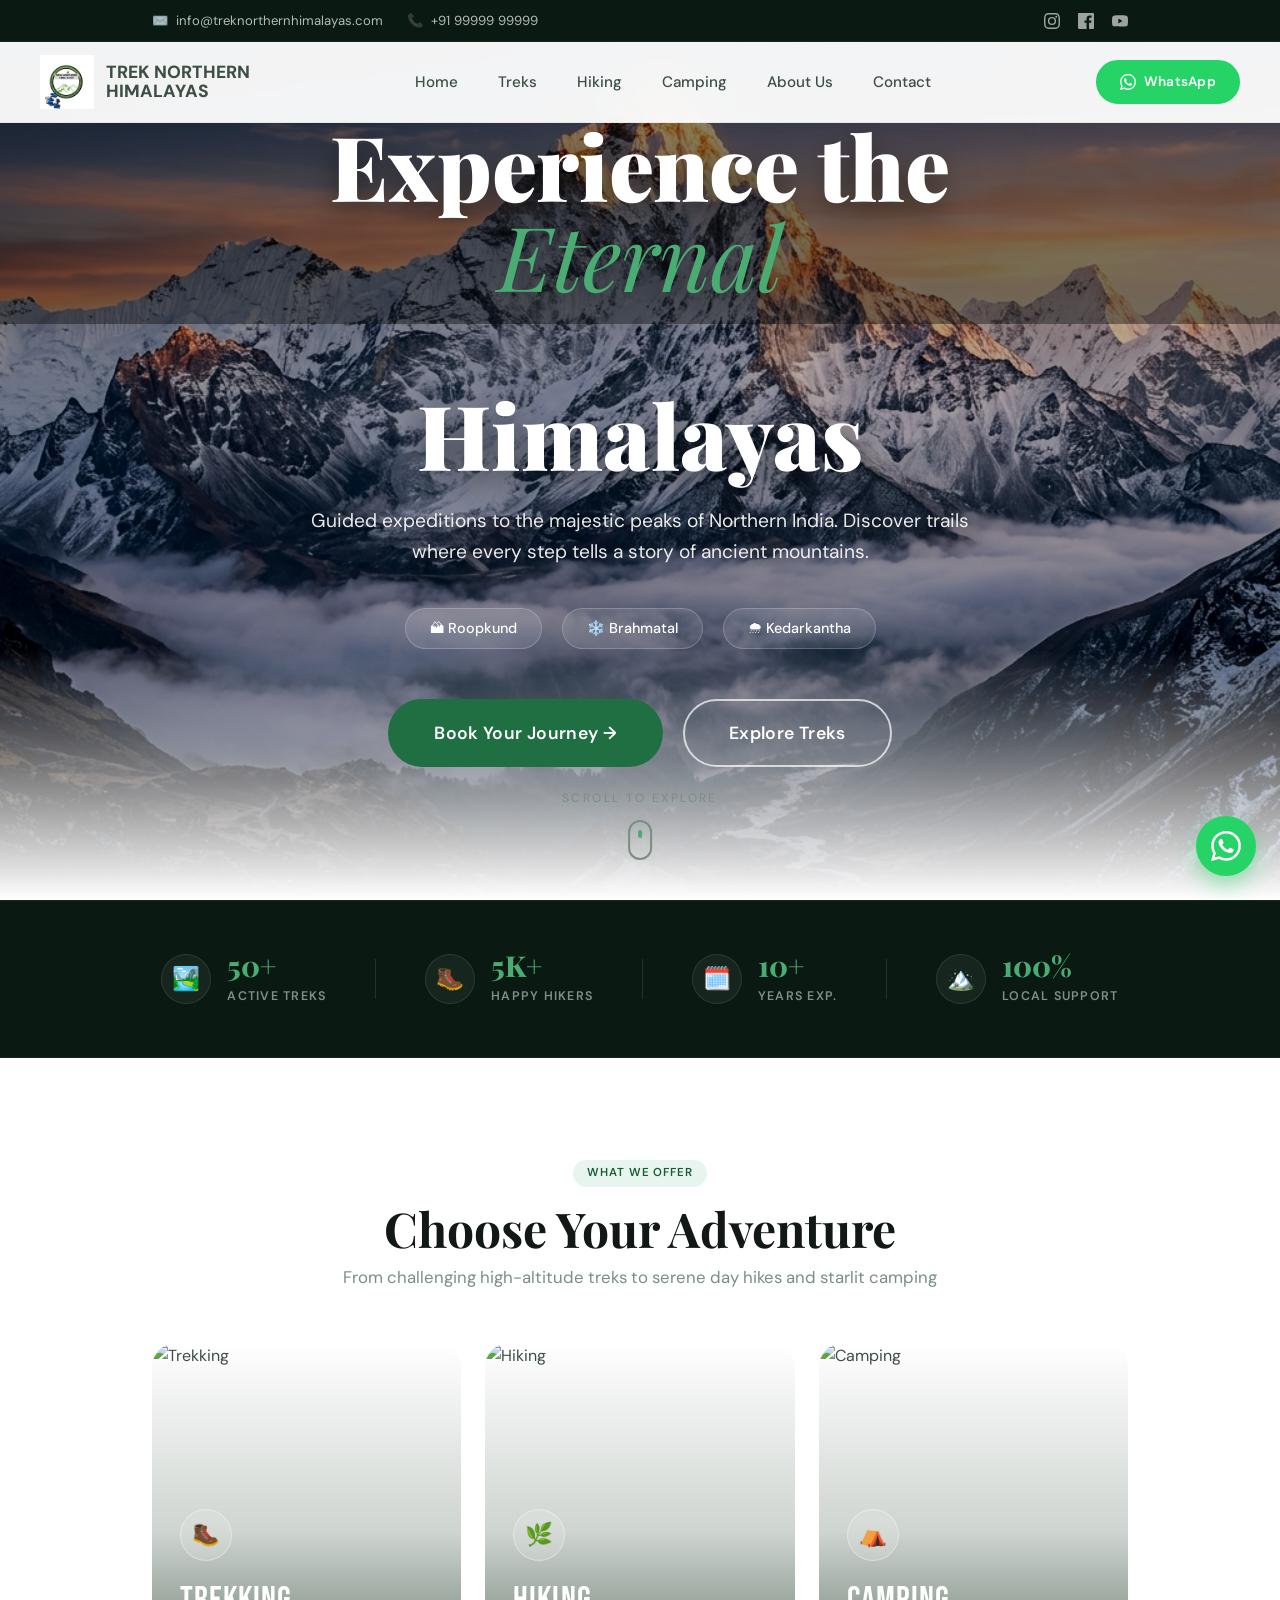
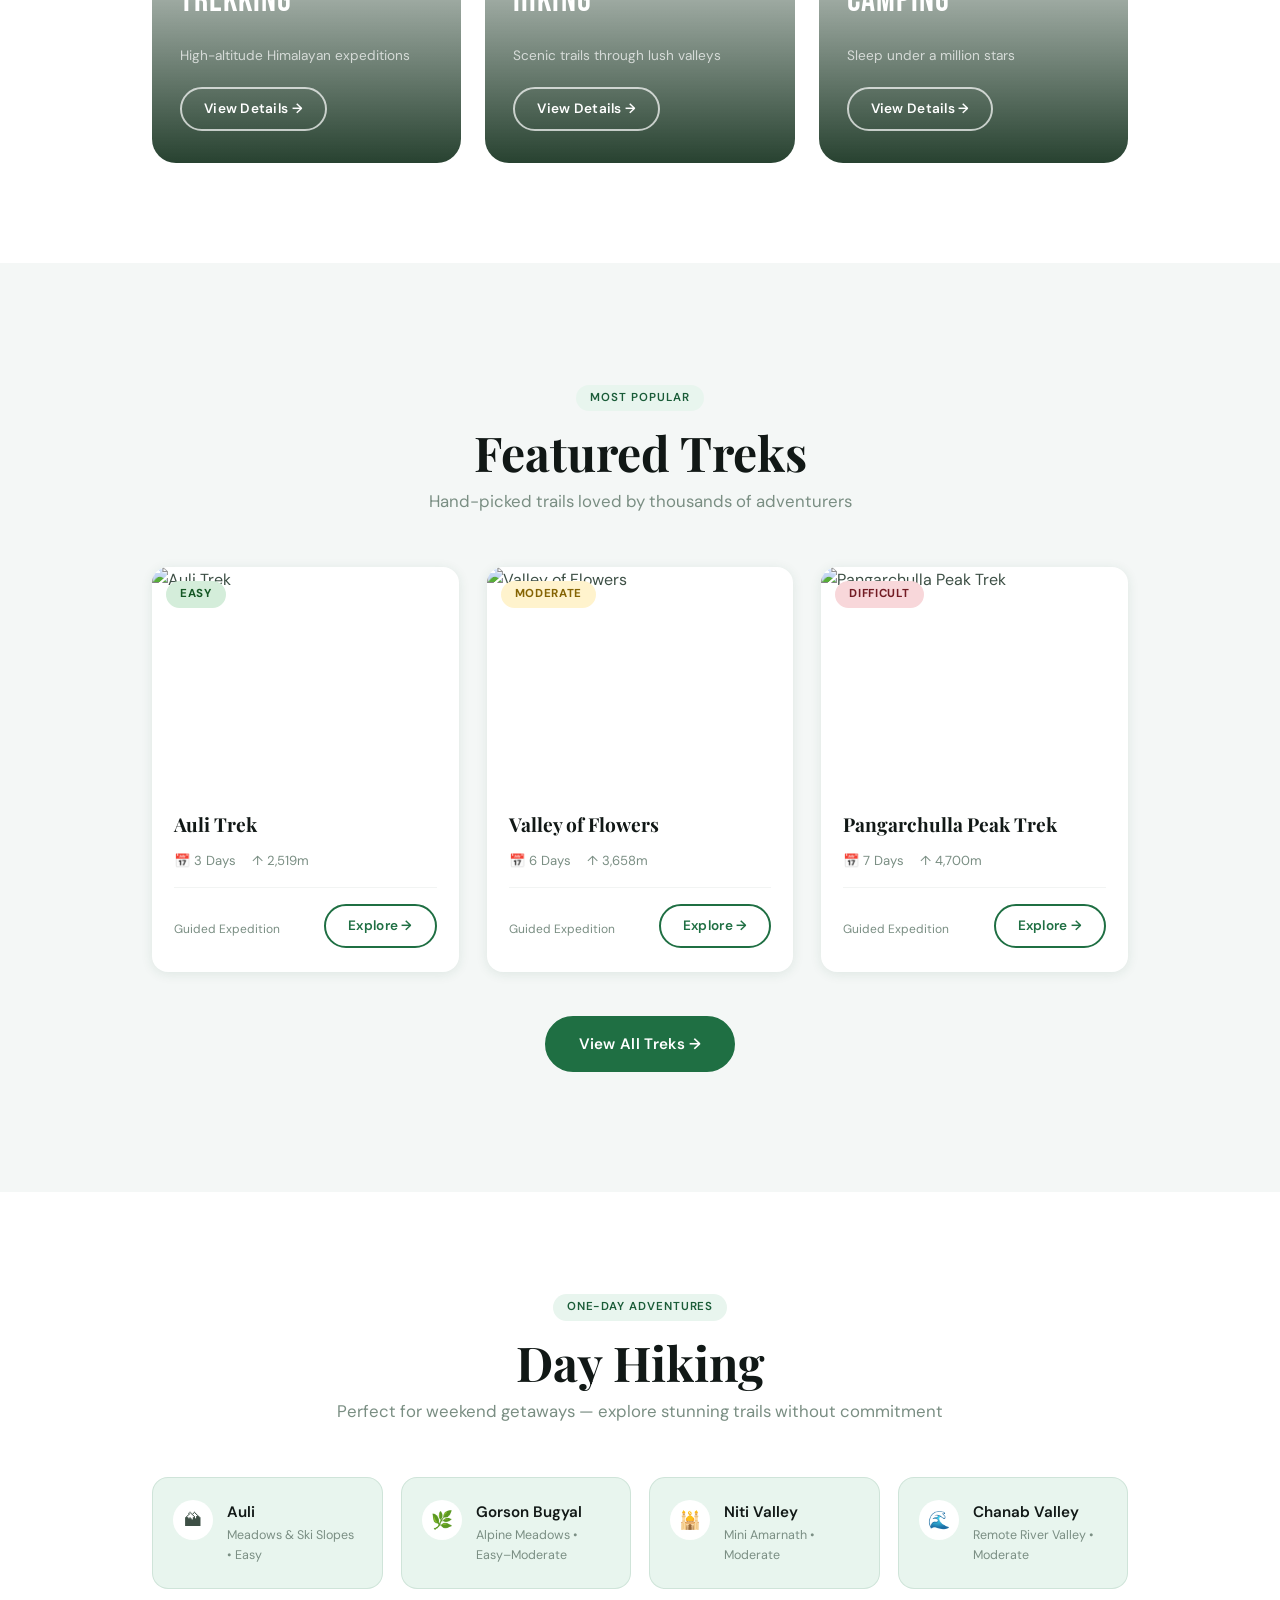
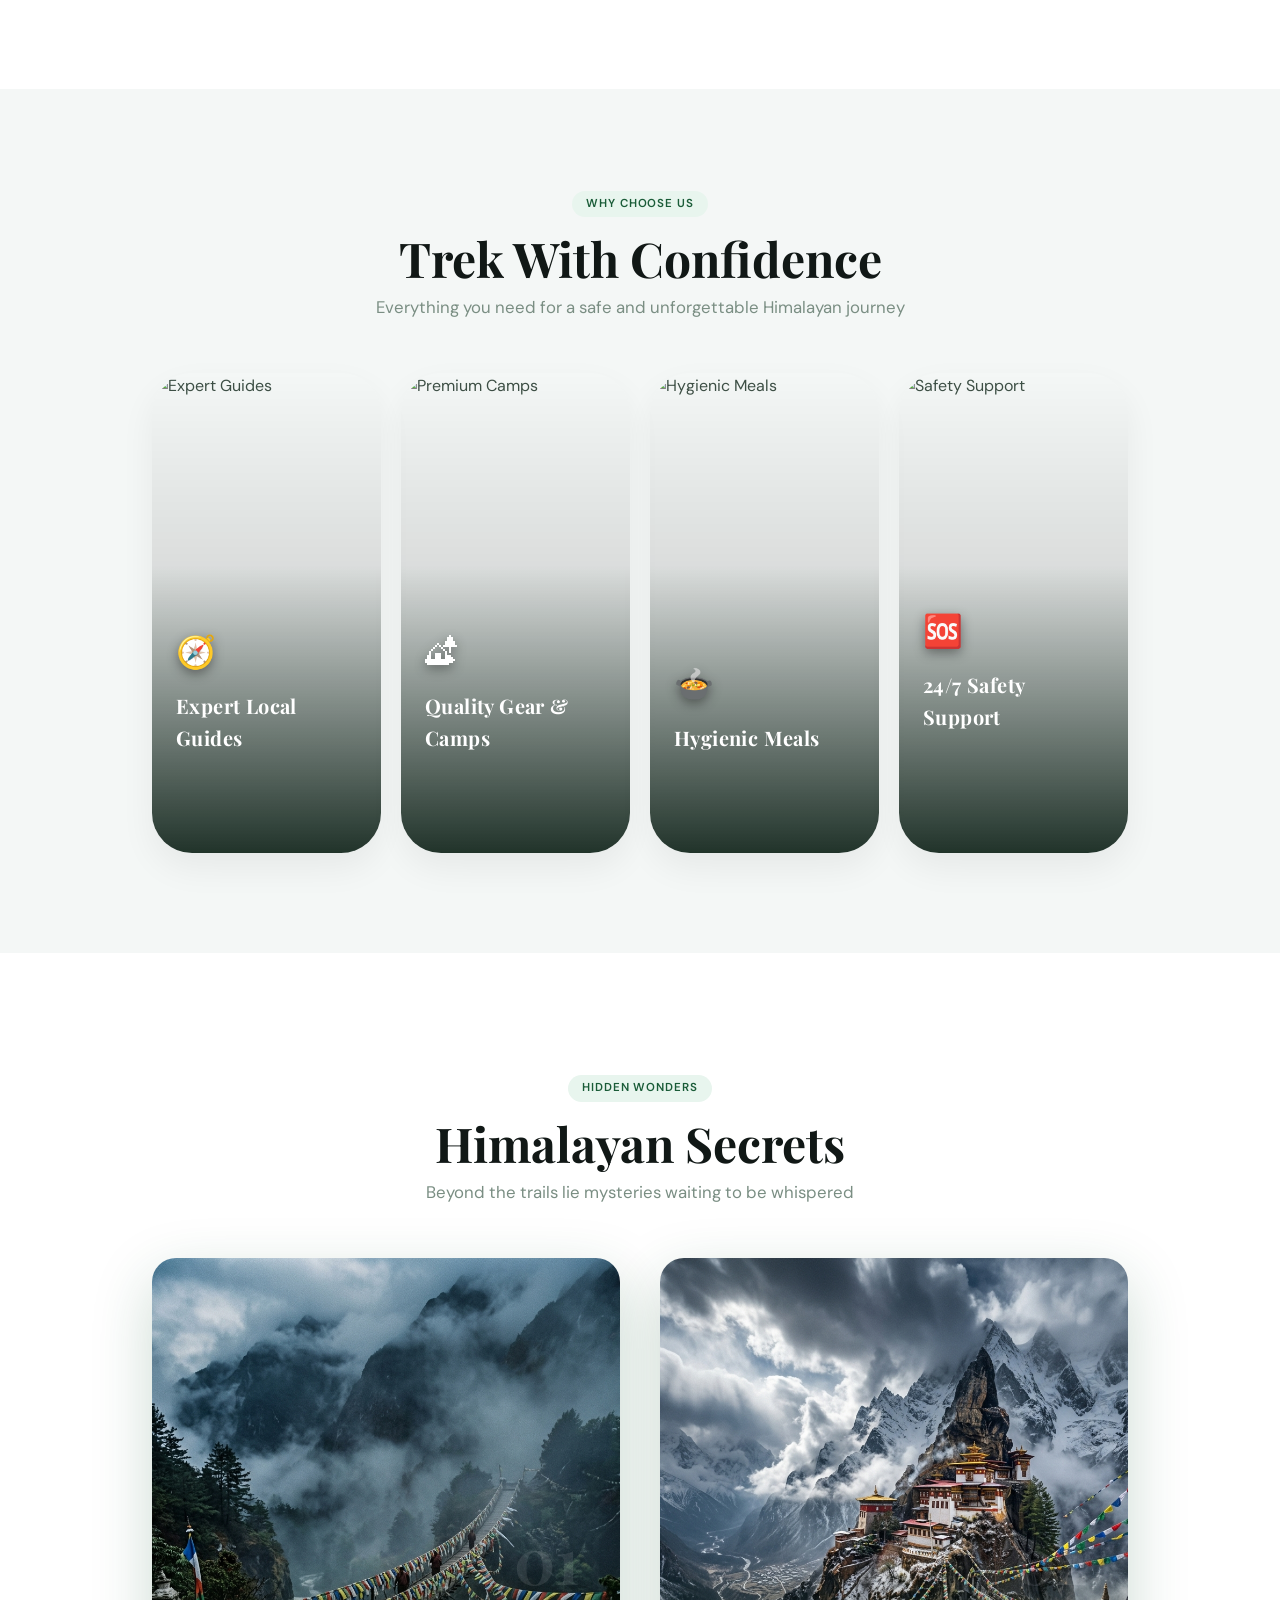
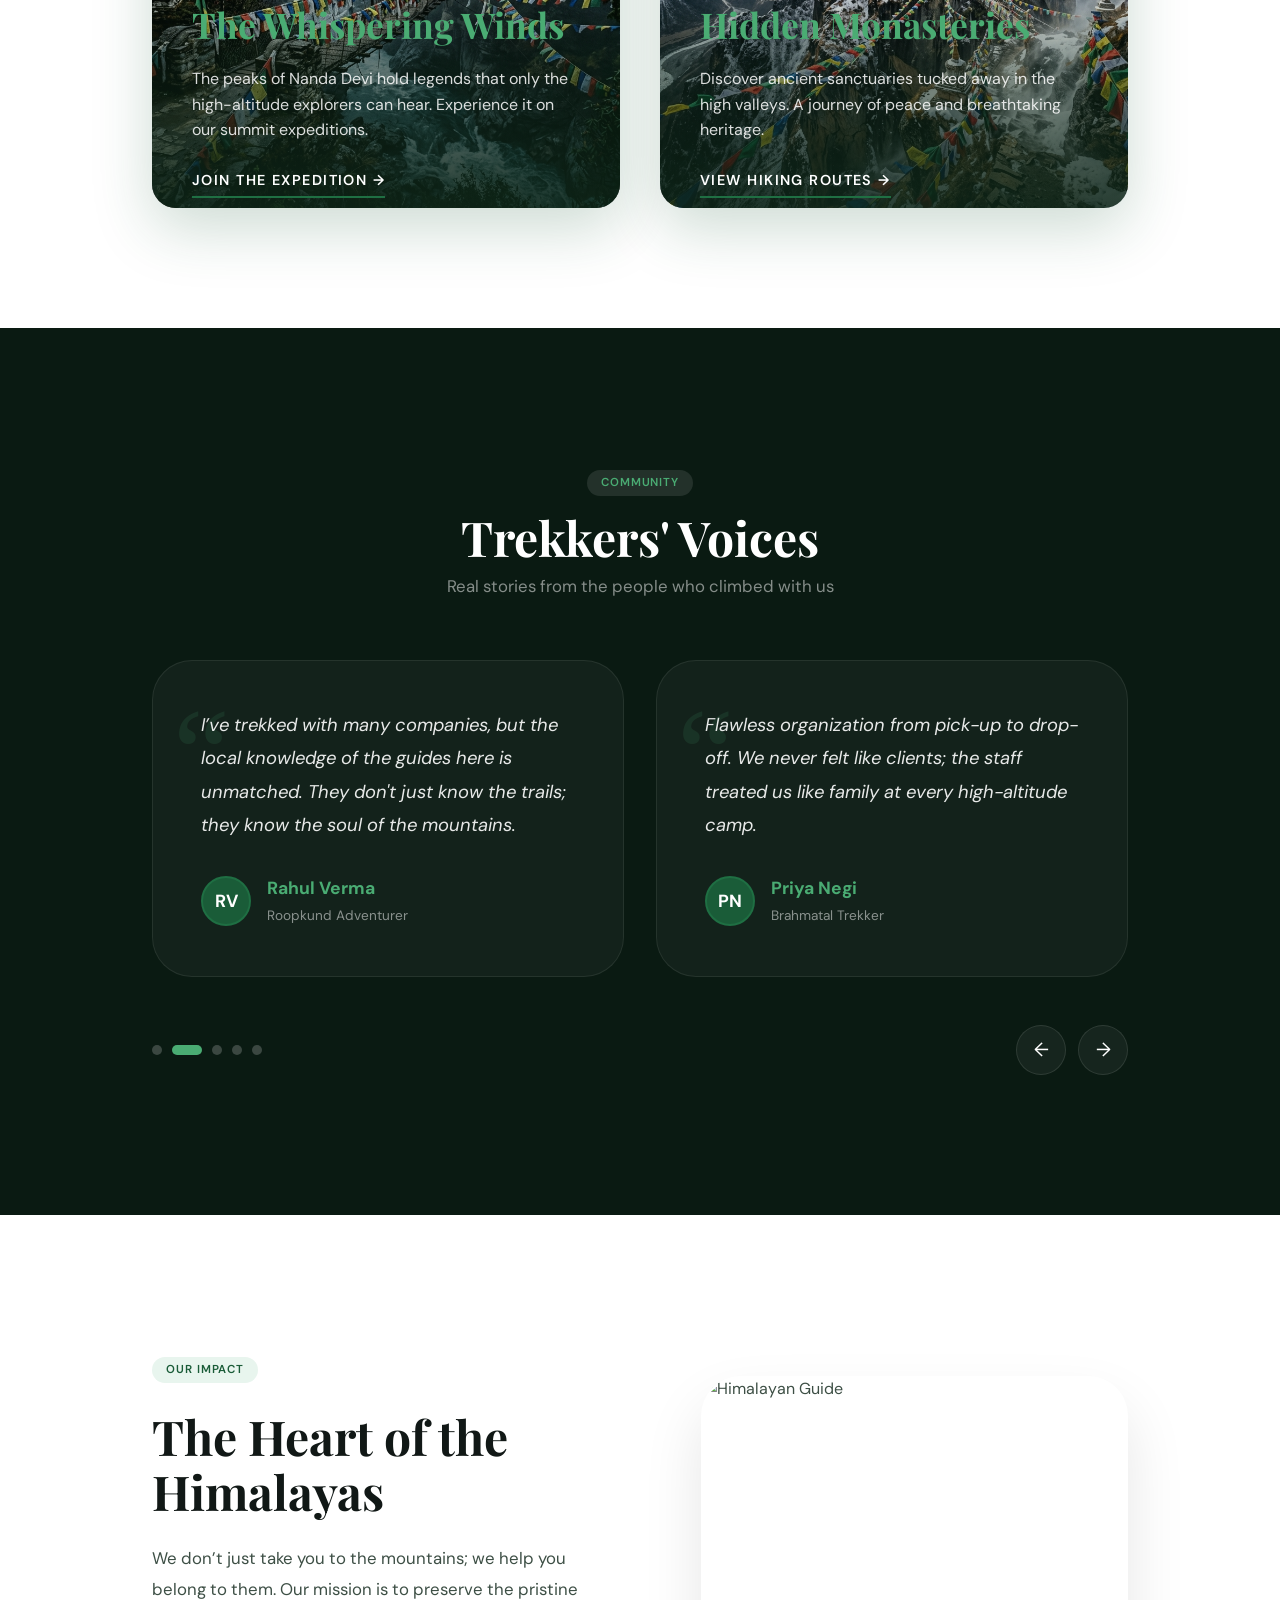
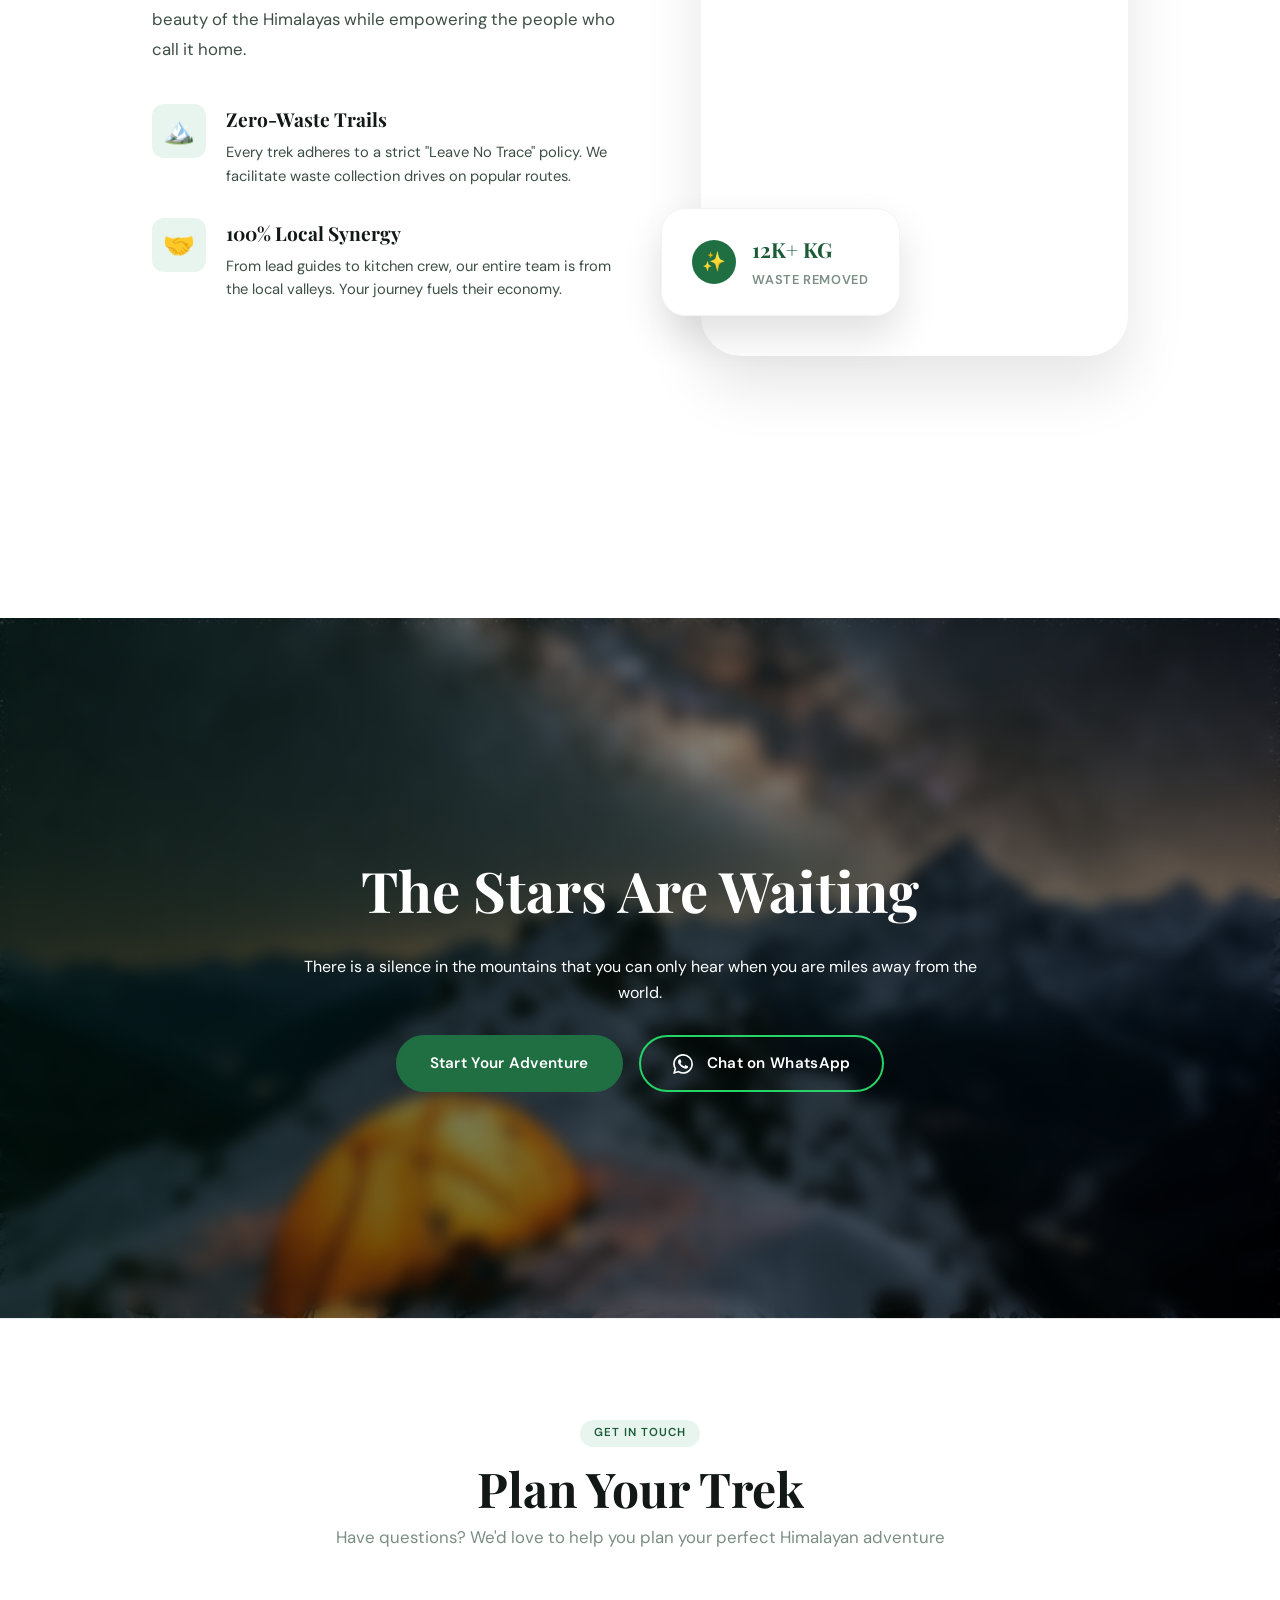
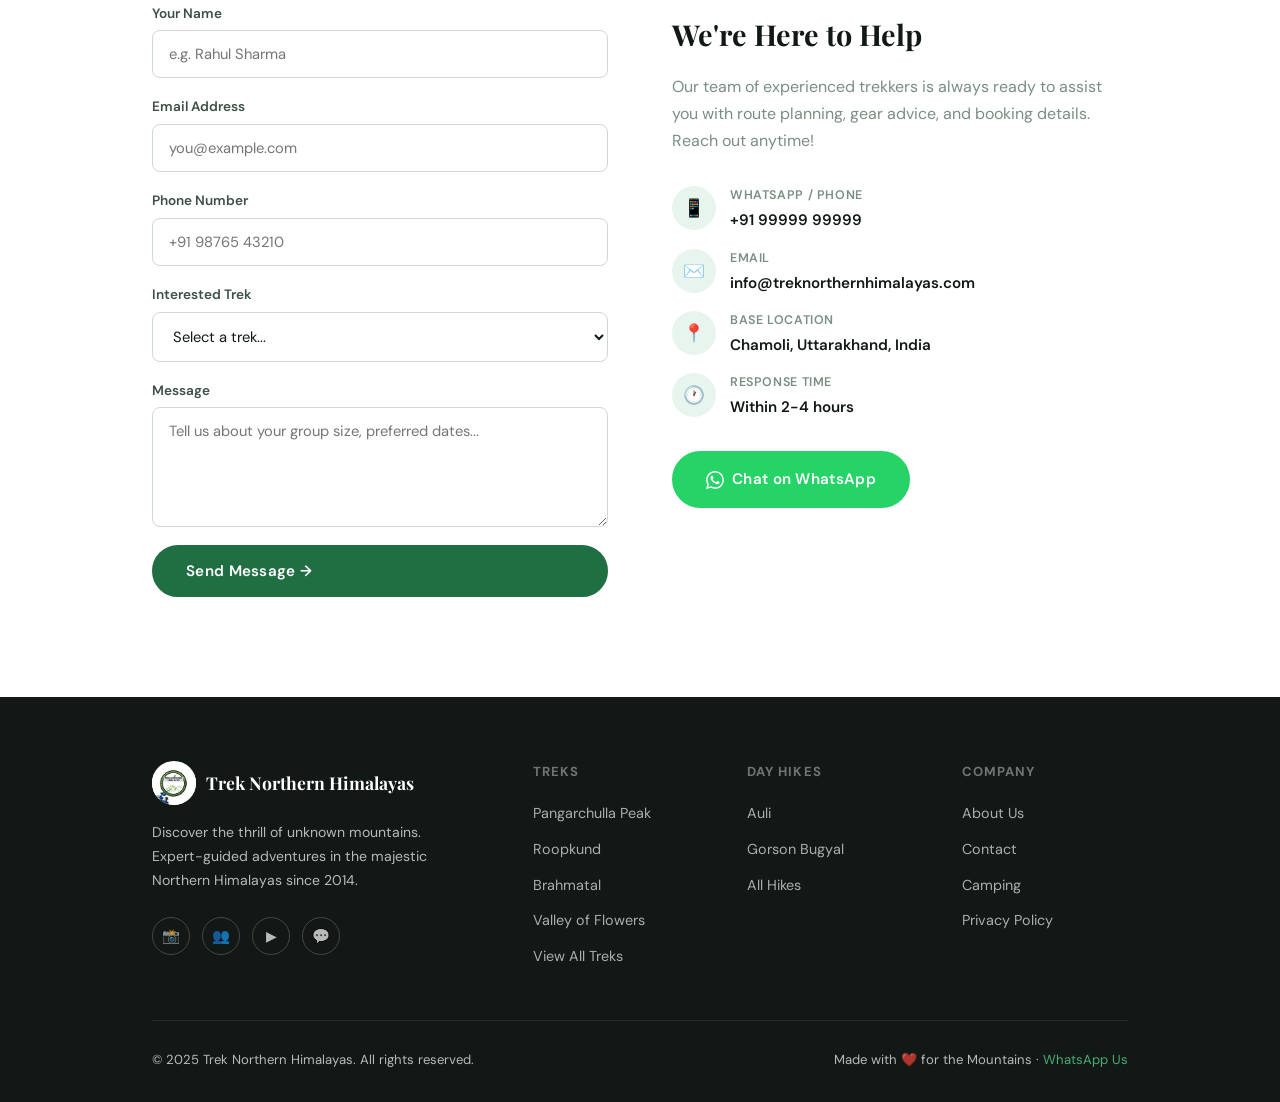
==== index.html @ 01eeaf4c "Initial commit" ====
<!DOCTYPE html>
<html lang="en">

<head>
  <meta charset="UTF-8" />
  <meta name="viewport" content="width=device-width, initial-scale=1.0" />
  <title>Trek Northern Himalayas – Discover the Thrill of Unknown Mountains</title>
  <meta name="description"
    content="Expert-guided trekking, hiking and camping in the Northern Himalayas. Roopkund, Brahmatal, Kedarkantha and more." />
  <link rel="stylesheet" href="style.css" />
</head>

<body>

  <div>
    <header class="main-header" id="navbar">
      <div class="top-bar">
        <div class="container top-bar-inner">
          <div class="top-contact">
            <a href="mailto:info@treknorthernhimalayas.com"><span>✉️</span> info@treknorthernhimalayas.com</a>
            <a href="tel:+919999999999"><span>📞</span> +91 99999 99999</a>
          </div>
          <div class="top-social">
            <a href="#" aria-label="Instagram">
              <svg width="16" height="16" viewBox="0 0 24 24" fill="currentColor">
                <path
                  d="M12 2.163c3.204 0 3.584.012 4.85.07 3.252.148 4.771 1.691 4.919 4.919.058 1.265.069 1.645.069 4.849 0 3.205-.012 3.584-.069 4.849-.149 3.225-1.664 4.771-4.919 4.919-1.266.058-1.644.07-4.85.07-3.204 0-3.584-.012-4.849-.07-3.26-.149-4.771-1.699-4.919-4.92-.058-1.265-.07-1.644-.07-4.849 0-3.204.013-3.583.07-4.849.149-3.227 1.664-4.771 4.919-4.919 1.266-.057 1.645-.069 4.849-.069zM12 0C8.741 0 8.333.014 7.053.072 2.695.272.273 2.69.073 7.052.014 8.333 0 8.741 0 12c0 3.259.014 3.668.072 4.948.2 4.358 2.618 6.78 6.98 6.98 1.281.058 1.689.072 4.948.072 3.259 0 3.668-.014 4.948-.072 4.354-.2 6.782-2.618 6.979-6.98.059-1.28.073-1.689.073-4.948 0-3.259-.014-3.667-.072-4.947-.196-4.354-2.617-6.78-6.979-6.98C15.668.014 15.259 0 12 0zm0 5.838a6.162 6.162 0 100 12.324 6.162 6.162 0 000-12.324zM12 16a4 4 0 110-8 4 4 0 010 8zm6.406-11.845a1.44 1.44 0 100 2.881 1.44 1.44 0 000-2.881z" />
              </svg>
            </a>
            <a href="#" aria-label="Facebook">
              <svg width="16" height="16" viewBox="0 0 24 24" fill="currentColor">
                <path
                  d="M22.675 0h-21.35c-.732 0-1.325.593-1.325 1.325v21.351c0 .731.593 1.324 1.325 1.324h11.495v-9.294h-3.128v-3.622h3.128v-2.671c0-3.1 1.893-4.788 4.659-4.788 1.325 0 2.463.099 2.795.143v3.24l-1.918.001c-1.504 0-1.795.715-1.795 1.763v2.313h3.587l-.467 3.622h-3.12v9.293h6.116c.73 0 1.323-.593 1.323-1.325v-21.35c0-.732-.593-1.325-1.325-1.325z" />
              </svg>
            </a>
            <a href="#" aria-label="YouTube">
              <svg width="16" height="16" viewBox="0 0 24 24" fill="currentColor">
                <path
                  d="M23.498 6.186a3.016 3.016 0 00-2.122-2.136C19.505 3.545 12 3.545 12 3.545s-7.505 0-9.377.505a3.017 3.017 0 00-2.122 2.136C0 8.055 0 12 0 12s0 3.945.501 5.814a3.017 3.017 0 002.122 2.136c1.871.505 9.377.505 9.377.505s7.505 0 9.377-.505a3.015 3.015 0 002.122-2.136C24 15.945 24 12 24 12s0-3.945-.502-5.814zM9.545 15.568V8.432L15.818 12l-6.273 3.568z" />
              </svg>
            </a>
          </div>
        </div>

      </div>
      <div class="navbar">
        <div class="nav-inner">
          <a href="index.html" class="nav-logo">
            <img src="assets/logo.png" alt="Logo" onerror="this.style.display='none'" />
            <span>Trek Northern<br>Himalayas</span>
          </a>
          <ul class="nav-links">
            <li><a href="index.html">Home</a></li>
            <li><a href="trekking.html">Treks</a></li>
            <li><a href="hiking.html">Hiking</a></li>
            <li><a href="camping.html">Camping</a></li>
            <li><a href="about.html">About Us</a></li>
            <li><a href="#contact">Contact</a></li>
          </ul>
          <div class="nav-actions">
            <a class="btn btn-wa btn-sm" href="https://wa.me/919999999999" target="_blank">
              <svg width="16" height="16" viewBox="0 0 24 24" fill="currentColor">
                <path
                  d="M17.472 14.382c-.297-.149-1.758-.867-2.03-.967-.273-.099-.471-.148-.67.15-.197.297-.767.966-.94 1.164-.173.199-.347.223-.644.075-.297-.15-1.255-.463-2.39-1.475-.883-.788-1.48-1.761-1.653-2.059-.173-.297-.018-.458.13-.606.134-.133.298-.347.446-.52.149-.174.198-.298.298-.497.099-.198.05-.371-.025-.52-.075-.149-.669-1.612-.916-2.207-.242-.579-.487-.5-.669-.51-.173-.008-.371-.01-.57-.01-.198 0-.52.074-.792.372-.272.297-1.04 1.016-1.04 2.479 0 1.462 1.065 2.875 1.213 3.074.149.198 2.096 3.2 5.077 4.487.709.306 1.262.489 1.694.625.712.227 1.36.195 1.871.118.571-.085 1.758-.719 2.006-1.413.248-.694.248-1.289.173-1.413-.074-.124-.272-.198-.57-.347m-5.421 7.403h-.004a9.87 9.87 0 01-5.031-1.378l-.361-.214-3.741.982.998-3.648-.235-.374a9.86 9.86 0 01-1.51-5.26c.001-5.45 4.436-9.884 9.888-9.884 2.64 0 5.122 1.03 6.988 2.898a9.825 9.825 0 012.893 6.994c-.003 5.45-4.437 9.884-9.885 9.884m8.413-18.297A11.815 11.815 0 0012.05 0C5.495 0 .16 5.335.157 11.892c0 2.096.547 4.142 1.588 5.945L.057 24l6.305-1.654a11.882 11.882 0 005.683 1.448h.005c6.554 0 11.89-5.335 11.893-11.893a11.821 11.821 0 00-3.48-8.413z" />
              </svg>
              <span>WhatsApp</span>
            </a>
            <button class="hamburger" id="hamburger" aria-label="Menu">
              <span></span><span></span><span></span>
            </button>
          </div>
        </div>
      </div>
    </header>

    <div class="mobile-menu" id="mobileMenu">
      <a href="index.html">Home</a>
      <a href="trekking.html">Treks</a>
      <a href="hiking.html">Hiking</a>
      <a href="camping.html">Camping</a>
      <a href="about.html">About Us</a>
      <a href="index.html#contact">Contact</a>
      <a href="https://wa.me/919999999999" target="_blank" class="btn btn-wa"
        style="text-align:center;justify-content:center;">💬 WhatsApp Us</a>
    </div>
  </div>

  <!-- ===== HERO ===== -->
  <section class="hero parallax-hero" id="hero">
    <div class="parallax-bg layer">
      <img src="assets/hero-bg.png" alt="Himalayan Peak">
    </div>

    <div class="parallax-mist layer" data-speed="0.15"></div>
    <div class="parallax-mist-slow layer" data-speed="0.1" style="opacity: 0.3;"></div>

    <div class="container hero-container">
      <div class="hero-content fade-in">

        <div class="hero-breadcrumb"><span></span> Adventure Awaits</div>
        <h1 class="hero-title">Experience the<br><em>Eternal</em><br>Himalayas</h1>
        <p class="hero-desc">Guided expeditions to the majestic peaks of Northern India. Discover trails where every
          step tells a story of ancient mountains.</p>

        <div class="hero-peaks">
          <span>🏔 Roopkund</span>
          <span>❄️ Brahmatal</span>
          <span>🌨 Kedarkantha</span>
        </div>

        <div class="hero-cta">
          <a href="trekking.html" class="btn btn-primary btn-lg">Book Your Journey →</a>
          <a href="#featured" class="btn btn-outline btn-lg">Explore Treks</a>
        </div>
      </div>
    </div>

    <div class="hero-scroll-indicator">
      <span>Scroll to explore</span>
      <div class="mouse-icon"></div>
    </div>

    <div class="hero-bottom-mist"></div>
  </section>

  <!-- ===== BRAND STATS ===== -->
  <section class="brand-stats">
    <div class="container stats-bar-container fade-up">
      <div class="stat-item-modern">
        <div class="stat-icon-circle">🏞️</div>
        <div class="stat-text-wrap">
          <span class="stat-num-big">50+</span>
          <span class="stat-label-small">Active Treks</span>
        </div>
      </div>
      <div class="stat-v-divider"></div>
      <div class="stat-item-modern">
        <div class="stat-icon-circle">🥾</div>
        <div class="stat-text-wrap">
          <span class="stat-num-big">5K+</span>
          <span class="stat-label-small">Happy Hikers</span>
        </div>
      </div>
      <div class="stat-v-divider"></div>
      <div class="stat-item-modern">
        <div class="stat-icon-circle">🗓️</div>
        <div class="stat-text-wrap">
          <span class="stat-num-big">10+</span>
          <span class="stat-label-small">Years Exp.</span>
        </div>
      </div>
      <div class="stat-v-divider"></div>
      <div class="stat-item-modern">
        <div class="stat-icon-circle">🏔️</div>
        <div class="stat-text-wrap">
          <span class="stat-num-big">100%</span>
          <span class="stat-label-small">Local Support</span>
        </div>
      </div>
    </div>
  </section>

  <!-- ===== CATEGORIES ===== -->
  <section class="categories" id="categories">
    <div class="container">
      <div class="section-head fade-up">
        <span class="tag">What We Offer</span>
        <h2 class="section-title">Choose Your Adventure</h2>
        <p class="section-sub">From challenging high-altitude treks to serene day hikes and starlit camping</p>
      </div>
      <div class="category-grid" id="categoryGrid">
        <!-- Dynamic Categories -->
      </div>
    </div>
  </section>

  <!-- ===== FEATURED / POPULAR ===== -->
  <section class="featured" id="featured">
    <div class="container">
      <div class="section-head fade-up">
        <span class="tag">Most Popular</span>
        <h2 class="section-title">Featured Treks</h2>
        <p class="section-sub">Hand-picked trails loved by thousands of adventurers</p>
      </div>
      <div class="treks-grid" id="featuredGrid">
        <!-- Dynamic Featured Treks -->
      </div>
      <div style="text-align:center;margin-top:44px;" class="fade-up">
        <a href="trekking.html" class="btn btn-primary">View All Treks →</a>
      </div>
    </div>
  </section>

  <!-- ===== DAY HIKING ===== -->
  <section class="day-hiking" id="dayhiking">
    <div class="container">
      <div class="section-head fade-up">
        <span class="tag">One-Day Adventures</span>
        <h2 class="section-title">Day Hiking</h2>
        <p class="section-sub">Perfect for weekend getaways — explore stunning trails without commitment</p>
      </div>
      <div class="hiking-list" id="indexHikingList">
        <!-- Dynamic Day Hikes -->
      </div>
    </div>
  </section>

  <!-- ===== WHY US ===== -->
  <section class="why-us">
    <div class="container">
      <div class="section-head fade-up">
        <span class="tag">Why Choose Us</span>
        <h2 class="section-title">Trek With Confidence</h2>
        <p class="section-sub">Everything you need for a safe and unforgettable Himalayan journey</p>
      </div>
      <div class="why-visual-grid">

        <div class="why-visual-card fade-up">
          <img src="https://images.unsplash.com/photo-1544735716-392fe2489ffa?w=800&q=80" alt="Expert Guides"
            class="why-bg-img" />
          <div class="why-visual-overlay"></div>
          <div class="why-visual-content">
            <div class="why-visual-icon">🧭</div>
            <h3 class="why-visual-title">Expert Local Guides</h3>
            <p class="why-visual-text">Certified mountaineers with 10+ years of Himalayan experience ensuring safe,
              enriching treks.</p>
          </div>
        </div>

        <div class="why-visual-card fade-up">
          <img src="https://images.unsplash.com/photo-1523987355523-c7b5b0dd90a7?w=800&q=80" alt="Premium Camps"
            class="why-bg-img" />
          <div class="why-visual-overlay"></div>
          <div class="why-visual-content">
            <div class="why-visual-icon">🏕</div>
            <h3 class="why-visual-title">Quality Gear & Camps</h3>
            <p class="why-visual-text">Premium tents, warm double-layered sleeping bags, and equipment provided for max
              comfort.</p>
          </div>
        </div>

        <div class="why-visual-card fade-up">
          <img src="https://images.unsplash.com/photo-1473093295043-cdd814d0e601?w=800&q=80" alt="Hygienic Meals"
            class="why-bg-img" />
          <div class="why-visual-overlay"></div>
          <div class="why-visual-content">
            <div class="why-visual-icon">🍲</div>
            <h3 class="why-visual-title">Hygienic Meals</h3>
            <p class="why-visual-text">Nutritious, organic, and delicious home-cooked meals at every altitude, tailored
              for active trekkers.</p>
          </div>
        </div>

        <div class="why-visual-card fade-up">
          <img src="https://images.unsplash.com/photo-1464822759023-fed622ff2c3b?w=800&q=80" alt="Safety Support"
            class="why-bg-img" />
          <div class="why-visual-overlay"></div>
          <div class="why-visual-content">
            <div class="why-visual-icon">🆘</div>
            <h3 class="why-visual-title">24/7 Safety Support</h3>
            <p class="why-visual-text">Oximeters, oxygen cylinders, medical kits, and strict emergency evacuation
              protocols on every trek.</p>
          </div>
        </div>

      </div>
    </div>
  </section>

  <!-- ===== HIMALAYAN SECRETS ===== -->
  <section class="secrets">
    <div class="container">
      <div class="section-head fade-up">
        <span class="tag">Hidden Wonders</span>
        <h2 class="section-title">Himalayan Secrets</h2>
        <p class="section-sub">Beyond the trails lie mysteries waiting to be whispered</p>
      </div>
      <div class="secrets-grid">
        <div class="secret-card fade-up">
          <div class="secret-img">
            <img src="assets/mystic-bridge.png" alt="Mystic Bridge">
          </div>
          <div class="secret-content-overlay">
            <span class="secret-number">01</span>
            <h3>The Whispering Winds</h3>
            <p>The peaks of Nanda Devi hold legends that only the high-altitude explorers can hear. Experience it on our
              summit expeditions.</p>
            <a href="trek-detail.html?trek=pangarchulla" class="secret-link">Join the Expedition →</a>
          </div>
        </div>
        <div class="secret-card fade-up">
          <div class="secret-img">
            <img src="assets/monastery.png" alt="Monastery">
          </div>
          <div class="secret-content-overlay">
            <span class="secret-number">02</span>
            <h3>Hidden Monasteries</h3>
            <p>Discover ancient sanctuaries tucked away in the high valleys. A journey of peace and breathtaking
              heritage.</p>
            <a href="hiking.html" class="secret-link">View Hiking Routes →</a>
          </div>
        </div>
      </div>



    </div>
  </section>


  <!-- ===== TESTIMONIALS ===== -->
  <section class="testimonials">
    <div class="container">
      <div class="section-head fade-up">
        <span class="tag">Community</span>
        <h2 class="section-title">Trekkers' Voices</h2>
        <p class="section-sub">Real stories from the people who climbed with us</p>
      </div>

      <div class="testimonial-slider-container fade-up">
        <div class="testimonial-track" id="testimonialTrack">

          <!-- Card 1 -->
          <div class="testimonial-card">
            <div class="quote">“</div>
            <p>The night at Brahmatal under the Milky Way was the most spiritual experience of my life. Trek Northern
              Himalayas made it feel so safe and personal.</p>
            <div class="testimonial-footer">
              <div class="trekker-avatar">AS</div>
              <div class="trekker-info">
                <strong>Aditi Sharma</strong>
                <span>Pangarchulla Explorer</span>
              </div>
            </div>
          </div>

          <!-- Card 2 -->
          <div class="testimonial-card">
            <div class="quote">“</div>
            <p>I’ve trekked with many companies, but the local knowledge of the guides here is unmatched. They don't
              just know the trails; they know the soul of the mountains.</p>
            <div class="testimonial-footer">
              <div class="trekker-avatar">RV</div>
              <div class="trekker-info">
                <strong>Rahul Verma</strong>
                <span>Roopkund Adventurer</span>
              </div>
            </div>
          </div>

          <!-- Card 3 -->
          <div class="testimonial-card">
            <div class="quote">“</div>
            <p>Flawless organization from pick-up to drop-off. We never felt like clients; the staff treated us like
              family at every high-altitude camp.</p>
            <div class="testimonial-footer">
              <div class="trekker-avatar">PN</div>
              <div class="trekker-info">
                <strong>Priya Negi</strong>
                <span>Brahmatal Trekker</span>
              </div>
            </div>
          </div>

          <!-- Card 4 -->
          <div class="testimonial-card">
            <div class="quote">“</div>
            <p>The kitchen staff is magic! Imagine having hot, nutritious organic meals at 12,000 ft. It kept our energy
              levels high for the final summit push.</p>
            <div class="testimonial-footer">
              <div class="trekker-avatar">SK</div>
              <div class="trekker-info">
                <strong>Sameer Khan</strong>
                <span>Valley of Flowers</span>
              </div>
            </div>
          </div>

          <!-- Card 5 -->
          <div class="testimonial-card">
            <div class="quote">“</div>
            <p>Best winter experience ever. The safety protocols (oximeters, medical kits) were top-notch. I felt
              completely secure even in heavy snow.</p>
            <div class="testimonial-footer">
              <div class="trekker-avatar">KI</div>
              <div class="trekker-info">
                <strong>Karthik Iyer</strong>
                <span>Auli Skiing & Trek</span>
              </div>
            </div>
          </div>

          <!-- Card 6 -->
          <div class="testimonial-card">
            <div class="quote">“</div>
            <p>The peaks are majestic, but the stories shared around the bonfire by our local guides made the trip truly
              legendary. Highly recommended!</p>
            <div class="testimonial-footer">
              <div class="trekker-avatar">MD</div>
              <div class="trekker-info">
                <strong>Monica Das</strong>
                <span>Kedarkantha Summit</span>
              </div>
            </div>
          </div>

        </div>

        <div class="slider-nav">
          <div class="slider-dots" id="sliderDots">
            <!-- Dots will be generated by JS -->
          </div>
          <div class="slider-arrows">
            <button class="slider-arrow" id="prevBtn" aria-label="Previous">←</button>
            <button class="slider-arrow" id="nextBtn" aria-label="Next">→</button>
          </div>
        </div>

      </div>
    </div>
  </section>





  <!-- ===== IMPACT / MISSION ===== -->
  <section class="impact-section">
    <div class="container impact-container">
      <div class="impact-content fade-up">
        <span class="tag">Our Impact</span>
        <h2 class="section-title">The Heart of the Himalayas</h2>
        <p>We don’t just take you to the mountains; we help you belong to them. Our mission is to preserve the pristine
          beauty of the Himalayas while empowering the people who call it home.</p>

        <div class="impact-list">
          <div class="impact-card-item">
            <div class="impact-icon">🏔️</div>
            <div class="impact-item-text">
              <h4>Zero-Waste Trails</h4>
              <p>Every trek adheres to a strict "Leave No Trace" policy. We facilitate waste collection drives on
                popular routes.</p>
            </div>
          </div>
          <div class="impact-card-item">
            <div class="impact-icon">🤝</div>
            <div class="impact-item-text">
              <h4>100% Local Synergy</h4>
              <p>From lead guides to kitchen crew, our entire team is from the local valleys. Your journey fuels their
                economy.</p>
            </div>
          </div>
        </div>

        <a href="about.html" class="btn btn-outline" style="margin-top: 20px;">Learn More About Us</a>
      </div>

      <div class="impact-visual fade-up">
        <div class="impact-img-wrapper">
          <img src="https://images.unsplash.com/photo-1544735716-392fe2489ffa?w=1000&q=80" alt="Himalayan Guide"
            class="impact-main-img">
          <div class="impact-badge-floating">
            <div class="badge-icon">✨</div>
            <div>
              <strong>12K+ KG</strong>
              <span>Waste Removed</span>
            </div>
          </div>
        </div>
      </div>
    </div>
  </section>


  <!-- ===== IMMERSIVE GALLERY ===== -->
  <section class="immersive-cta fade-up">
    <div class="immersive-bg">
      <img src="assets/starry-camp.png" alt="Starry Camp">
    </div>
    <div class="container">
      <div class="immersive-content">
        <h2>The Stars Are Waiting</h2>
        <p>There is a silence in the mountains that you can only hear when you are miles away from the world.</p>
        <div class="cta-buttons-wrap">
          <a href="trekking.html" class="btn btn-primary">Start Your Adventure</a>
          <a href="https://wa.me/919999999999" target="_blank" class="btn btn-wa-outline">
            <svg width="20" height="20" viewBox="0 0 24 24" fill="currentColor" style="margin-right:6px;">
              <path
                d="M17.472 14.382c-.297-.149-1.758-.867-2.03-.967-.273-.099-.471-.148-.67.15-.197.297-.767.966-.94 1.164-.173.199-.347.223-.644.075-.297-.15-1.255-.463-2.39-1.475-.883-.788-1.48-1.761-1.653-2.059-.173-.297-.018-.458.13-.606.134-.133.298-.347.446-.52.149-.174.198-.298.298-.497.099-.198.05-.371-.025-.52-.075-.149-.669-1.612-.916-2.207-.242-.579-.487-.5-.669-.51-.173-.008-.371-.01-.57-.01-.198 0-.52.074-.792.372-.272.297-1.04 1.016-1.04 2.479 0 1.462 1.065 2.875 1.213 3.074.149.198 2.096 3.2 5.077 4.487.709.306 1.262.489 1.694.625.712.227 1.36.195 1.871.118.571-.085 1.758-.719 2.006-1.413.248-.694.248-1.289.173-1.413-.074-.124-.272-.198-.57-.347m-5.421 7.403h-.004a9.87 9.87 0 01-5.031-1.378l-.361-.214-3.741.982.998-3.648-.235-.374a9.86 9.86 0 01-1.51-5.26c.001-5.45 4.436-9.884 9.888-9.884 2.64 0 5.122 1.03 6.988 2.898a9.825 9.825 0 012.893 6.994c-.003 5.45-4.437 9.884-9.885 9.884m8.413-18.297A11.815 11.815 0 0012.05 0C5.495 0 .16 5.335.157 11.892c0 2.096.547 4.142 1.588 5.945L.057 24l6.305-1.654a11.882 11.882 0 005.683 1.448h.005c6.554 0 11.89-5.335 11.893-11.893a11.821 11.821 0 00-3.48-8.413z" />
            </svg>
            Chat on WhatsApp
          </a>
        </div>

      </div>
    </div>
  </section>
  <!-- ===== CONTACT ===== -->
  <section class="contact" id="contact">
    <div class="container">
      <div class="section-head fade-up">
        <span class="tag">Get In Touch</span>
        <h2 class="section-title">Plan Your Trek</h2>
        <p class="section-sub">Have questions? We'd love to help you plan your perfect Himalayan adventure</p>
      </div>
      <div class="contact-grid">
        <form class="contact-form fade-up" onsubmit="return false;">
          <div class="form-group">
            <label class="form-label">Your Name</label>
            <input type="text" class="form-input" placeholder="e.g. Rahul Sharma" required />
          </div>
          <div class="form-group">
            <label class="form-label">Email Address</label>
            <input type="email" class="form-input" placeholder="you@example.com" required />
          </div>
          <div class="form-group">
            <label class="form-label">Phone Number</label>
            <input type="tel" class="form-input" placeholder="+91 98765 43210" />
          </div>
          <div class="form-group">
            <label class="form-label">Interested Trek</label>
            <select class="form-select">
              <option value="">Select a trek...</option>
              <option>Pangarchulla Peak Trek</option>
              <option>Valley of Flowers</option>
              <option>Brahmatal Trek</option>
              <option>Roopkund Trek</option>
              <option>Kedarkantha Trek</option>
              <option>Other</option>
            </select>
          </div>
          <div class="form-group">
            <label class="form-label">Message</label>
            <textarea class="form-textarea" placeholder="Tell us about your group size, preferred dates..."></textarea>
          </div>
          <button type="submit" class="btn btn-primary">Send Message →</button>
        </form>

        <div class="contact-info fade-up">
          <h3 class="contact-info-title">We're Here to Help</h3>
          <p class="contact-info-text">Our team of experienced trekkers is always ready to assist you with route
            planning, gear advice, and booking details. Reach out anytime!</p>
          <div class="contact-details">
            <div class="contact-detail-item">
              <div class="contact-detail-icon">📱</div>
              <div>
                <div class="contact-detail-label">WhatsApp / Phone</div>
                <div class="contact-detail-value">+91 99999 99999</div>
              </div>
            </div>
            <div class="contact-detail-item">
              <div class="contact-detail-icon">✉️</div>
              <div>
                <div class="contact-detail-label">Email</div>
                <div class="contact-detail-value">info@treknorthernhimalayas.com</div>
              </div>
            </div>
            <div class="contact-detail-item">
              <div class="contact-detail-icon">📍</div>
              <div>
                <div class="contact-detail-label">Base Location</div>
                <div class="contact-detail-value">Chamoli, Uttarakhand, India</div>
              </div>
            </div>
            <div class="contact-detail-item">
              <div class="contact-detail-icon">🕐</div>
              <div>
                <div class="contact-detail-label">Response Time</div>
                <div class="contact-detail-value">Within 2-4 hours</div>
              </div>
            </div>
          </div>
          <div style="margin-top:32px;">
            <a href="https://wa.me/919999999999" target="_blank" class="btn btn-wa">
              <svg width="18" height="18" viewBox="0 0 24 24" fill="currentColor">
                <path
                  d="M17.472 14.382c-.297-.149-1.758-.867-2.03-.967-.273-.099-.471-.148-.67.15-.197.297-.767.966-.94 1.164-.173.199-.347.223-.644.075-.297-.15-1.255-.463-2.39-1.475-.883-.788-1.48-1.761-1.653-2.059-.173-.297-.018-.458.13-.606.134-.133.298-.347.446-.52.149-.174.198-.298.298-.497.099-.198.05-.371-.025-.52-.075-.149-.669-1.612-.916-2.207-.242-.579-.487-.5-.669-.51-.173-.008-.371-.01-.57-.01-.198 0-.52.074-.792.372-.272.297-1.04 1.016-1.04 2.479 0 1.462 1.065 2.875 1.213 3.074.149.198 2.096 3.2 5.077 4.487.709.306 1.262.489 1.694.625.712.227 1.36.195 1.871.118.571-.085 1.758-.719 2.006-1.413.248-.694.248-1.289.173-1.413-.074-.124-.272-.198-.57-.347m-5.421 7.403h-.004a9.87 9.87 0 01-5.031-1.378l-.361-.214-3.741.982.998-3.648-.235-.374a9.86 9.86 0 01-1.51-5.26c.001-5.45 4.436-9.884 9.888-9.884 2.64 0 5.122 1.03 6.988 2.898a9.825 9.825 0 012.893 6.994c-.003 5.45-4.437 9.884-9.885 9.884m8.413-18.297A11.815 11.815 0 0012.05 0C5.495 0 .16 5.335.157 11.892c0 2.096.547 4.142 1.588 5.945L.057 24l6.305-1.654a11.882 11.882 0 005.683 1.448h.005c6.554 0 11.89-5.335 11.893-11.893a11.821 11.821 0 00-3.48-8.413z" />
              </svg>
              Chat on WhatsApp
            </a>
          </div>
        </div>
      </div>
    </div>
  </section>

  <div id="footer-placeholder"></div>
  <script src="common.js"></script>
  <script>
    /* =============================================
       INDEX PAGE SCRIPTS
       ============================================= */

    // ---- Data ----
    const CATEGORIES = [
      { id: 'trekking', name: 'Trekking', icon: '🥾', sub: 'High-altitude Himalayan expeditions', img: 'https://images.unsplash.com/photo-1551632811-561732d1e306?w=800&q=80', link: 'trekking.html' },
      { id: 'hiking', name: 'Hiking', icon: '🌿', sub: 'Scenic trails through lush valleys', img: 'https://images.unsplash.com/photo-1441974231531-c6227db76b6e?w=800&q=80', link: 'hiking.html' },
      { id: 'camping', name: 'Camping', icon: '⛺', sub: 'Sleep under a million stars', img: 'https://images.unsplash.com/photo-1478827387698-1527781a4887?w=800&q=80', link: 'camping.html' }
    ];

    const FEATURED_TREKS = [
      { id: 'auli', name: 'Auli Trek', difficulty: 'easy', duration: '3 Days', altitude: '2,519m', img: 'https://images.unsplash.com/photo-1464822759023-fed622ff2c3b?w=600&q=80' },
      { id: 'valley-of-flowers', name: 'Valley of Flowers', difficulty: 'moderate', duration: '6 Days', altitude: '3,658m', img: 'https://images.unsplash.com/photo-1551632436-cbf8dd35adfa?w=600&q=80' },
      { id: 'pangarchulla', name: 'Pangarchulla Peak Trek', difficulty: 'difficult', duration: '7 Days', altitude: '4,700m', img: 'https://images.unsplash.com/photo-1519681393784-d120267933ba?w=600&q=80' }
    ];

    const INDEX_HIKES = [
      { id: 'auli', name: 'Auli', icon: '🏔', sub: 'Meadows & Ski Slopes • Easy' },
      { id: 'gorson', name: 'Gorson Bugyal', icon: '🌿', sub: 'Alpine Meadows • Easy–Moderate' },
      { id: 'niti-valley', name: 'Niti Valley', icon: '🕌', sub: 'Mini Amarnath • Moderate' },
      { id: 'chanab', name: 'Chanab Valley', icon: '🌊', sub: 'Remote River Valley • Moderate' }
    ];

    // ---- Rendering Functions ----
    function renderIndexData() {
      // Categories
      const catGrid = document.getElementById('categoryGrid');
      if (catGrid) {
        catGrid.innerHTML = CATEGORIES.map(cat => `
          <div class="category-card fade-up" data-nav="${cat.link}" style="cursor:pointer;">
            <img src="${cat.img}" alt="${cat.name}" />
            <div class="category-card-overlay"></div>
            <div class="category-card-body">
              <div class="category-card-icon">${cat.icon}</div>
              <div class="category-card-title">${cat.name}</div>
              <div class="category-card-sub">${cat.sub}</div>
              <a href="${cat.link}" class="btn btn-outline btn-sm" onclick="event.stopPropagation()">View Details →</a>
            </div>
          </div>
        `).join('');
      }

      // Featured
      const featGrid = document.getElementById('featuredGrid');
      if (featGrid) {
        featGrid.innerHTML = FEATURED_TREKS.map(trek => `
          <div class="trek-card fade-up">
            <div class="trek-card-img">
              <img src="${trek.img}" alt="${trek.name}" />
              <span class="difficulty-badge difficulty-${trek.difficulty}">${trek.difficulty}</span>
            </div>
            <div class="trek-card-body">
              <div class="trek-card-name">${trek.name}</div>
              <div class="trek-card-meta">
                <span class="trek-meta-item">📅 ${trek.duration}</span>
                <span class="trek-meta-item">↑ ${trek.altitude}</span>
              </div>
              <div class="trek-card-footer">
                <div class="trek-price"><span>Guided Expedition</span></div>
                <a href="trek-detail.html?trek=${trek.id}" class="btn btn-ghost btn-sm">Explore →</a>
              </div>
            </div>
          </div>
        `).join('');
      }

      // Hikes
      const hikeList = document.getElementById('indexHikingList');
      if (hikeList) {
        hikeList.innerHTML = INDEX_HIKES.map(hike => `
          <div class="hiking-item fade-up" onclick="window.location.href='hike-detail.html?trek=${hike.id}'">
            <div class="hiking-icon">${hike.icon}</div>
            <div>
              <div class="hiking-name">${hike.name}</div>
              <div class="hiking-sub">${hike.sub}</div>
            </div>
          </div>
        `).join('');
      }

      // Initialize nav redirect for data-nav
      document.querySelectorAll('[data-nav]').forEach(el => {
        el.addEventListener('click', () => { window.location.href = el.dataset.nav; });
      });

      // Observer
      const obs = new IntersectionObserver((entries) => {
        entries.forEach(entry => {
          if (entry.isIntersecting) entry.target.classList.add('visible');
        });
      }, { threshold: 0.1 });
      document.querySelectorAll('.category-card, .trek-card, .hiking-item').forEach(el => obs.observe(el));
    }

    document.addEventListener('DOMContentLoaded', renderIndexData);

    // ---- Parallax effect (Home Only) ----
    let currentScrollY = 0;
    const lerpSpeed = 0.08;

    function updateParallax() {
      currentScrollY += (window.scrollY - currentScrollY) * lerpSpeed;
      const layers = document.querySelectorAll('.layer:not(.parallax-bg)');
      layers.forEach(layer => {
        const speed = parseFloat(layer.getAttribute('data-speed')) || 0.1;
        const yPos = -(currentScrollY * speed);
        layer.style.transform = `translate3d(0, ${yPos}px, 0)`;
      });

      const heroContent = document.querySelector('.hero-content');
      if (heroContent) {
        const contentY = -(currentScrollY * 0.15);
        heroContent.style.transform = `translate3d(0, ${contentY}px, 0)`;
      }
      requestAnimationFrame(updateParallax);
    }

    if (document.querySelector('.parallax-hero')) {
      requestAnimationFrame(updateParallax);
    }

    // ---- Testimonial Slider Logic ----
    document.addEventListener('DOMContentLoaded', () => {
      const track = document.getElementById('testimonialTrack');
      const dotsContainer = document.getElementById('sliderDots');
      const prevBtn = document.getElementById('prevBtn');
      const nextBtn = document.getElementById('nextBtn');

      if (!track || !dotsContainer || !prevBtn || !nextBtn) return;

      const cards = Array.from(track.children);
      let currentIndex = 0;

      function getCardsPerView() { return window.innerWidth <= 992 ? 1 : 2; }

      function renderDots() {
        dotsContainer.innerHTML = '';
        const dotCount = cards.length - (getCardsPerView() - 1);
        for (let i = 0; i < dotCount; i++) {
          const dot = document.createElement('div');
          dot.classList.add('slider-dot');
          if (i === currentIndex) dot.classList.add('active');
          dot.addEventListener('click', () => goToSlide(i));
          dotsContainer.appendChild(dot);
        }
      }

      function updateSlider() {
        if (cards.length === 0) return;
        const cardWidth = cards[0].offsetWidth;
        const gap = 32;
        const moveX = currentIndex * (cardWidth + gap);
        track.style.transform = `translateX(-${moveX}px)`;

        const dots = dotsContainer.querySelectorAll('.slider-dot');
        dots.forEach((dot, index) => {
          dot.classList.toggle('active', index === currentIndex);
        });
      }

      function goToSlide(index) {
        const maxIdx = cards.length - getCardsPerView();
        currentIndex = Math.max(0, Math.min(index, maxIdx));
        updateSlider();
      }

      nextBtn.addEventListener('click', () => {
        const maxIdx = cards.length - getCardsPerView();
        currentIndex = (currentIndex < maxIdx) ? currentIndex + 1 : 0;
        updateSlider();
      });

      prevBtn.addEventListener('click', () => {
        const maxIdx = cards.length - getCardsPerView();
        currentIndex = (currentIndex > 0) ? currentIndex - 1 : maxIdx;
        updateSlider();
      });

      renderDots();
      setTimeout(updateSlider, 100);

      let autoPlay = setInterval(() => nextBtn.click(), 4000);
      const container = document.querySelector('.testimonial-slider-container');
      if (container) {
        container.addEventListener('mouseenter', () => clearInterval(autoPlay));
        container.addEventListener('mouseleave', () => {
          clearInterval(autoPlay);
          autoPlay = setInterval(() => nextBtn.click(), 4000);
        });
      }

      window.addEventListener('resize', () => {
        renderDots();
        updateSlider();
      });
    });
  </script>

</body>

</html>
---- style.css ----
/* =============================================
   TREK NORTHERN HIMALAYAS - style.css
   ============================================= */

@import url('https://fonts.googleapis.com/css2?family=Playfair+Display:wght@400;700;900&family=DM+Sans:wght@300;400;500;600&family=Bebas+Neue&display=swap');

/* ---- CSS Variables ---- */
:root {
  --green-dark: #1a5c38;
  --green-main: #1f6f43;
  --green-mid: #2d8a56;
  --green-light: #4aac73;
  --green-pale: #e8f5ee;
  --white: #ffffff;
  --off-white: #f8faf9;
  --gray-100: #f2f4f3;
  --gray-300: #d0d8d3;
  --gray-500: #7a8e83;
  --gray-700: #3d4f45;
  --black: #111816;
  --shadow-sm: 0 2px 12px rgba(27, 92, 56, 0.10);
  --shadow-md: 0 8px 32px rgba(27, 92, 56, 0.16);
  --shadow-lg: 0 20px 60px rgba(27, 92, 56, 0.22);
  --radius-sm: 8px;
  --radius-md: 16px;
  --radius-lg: 24px;
  --radius-xl: 40px;
  --font-display: 'Playfair Display', serif;
  --font-heading: 'Bebas Neue', sans-serif;
  --font-body: 'DM Sans', sans-serif;
  --transition: 0.3s cubic-bezier(0.4, 0, 0.2, 1);
}

/* ---- Reset & Base ---- */
*,
*::before,
*::after {
  box-sizing: border-box;
  margin: 0;
  padding: 0;
}

html {
  scroll-behavior: smooth;
  font-size: 16px;
}

body {
  font-family: var(--font-body);
  color: var(--gray-700);
  background: var(--white);
  line-height: 1.6;
  overflow-x: hidden;
}

a {
  text-decoration: none;
  color: inherit;
}

img {
  max-width: 100%;
  display: block;
}

ul {
  list-style: none;
}

button {
  cursor: pointer;
  border: none;
  background: none;
  font-family: inherit;
}

/* ---- Utility ---- */
.container {
  max-width: 80%;
  margin: 0 auto;
  padding: 0 24px;
}

.section-title {
  font-family: var(--font-display);
  font-size: clamp(2rem, 4vw, 3rem);
  color: var(--black);
  line-height: 1.15;
}

.section-sub {
  font-size: 1.05rem;
  color: var(--gray-500);
  margin-top: 8px;
}

.section-head {
  text-align: center;
  margin-bottom: 52px;
}

.tag {
  display: inline-block;
  font-size: 0.72rem;
  font-weight: 600;
  letter-spacing: 0.08em;
  text-transform: uppercase;
  border-radius: 100px;
  padding: 4px 14px;
  margin-bottom: 14px;
  background: var(--green-pale);
  color: var(--green-dark);
}

/* ---- Buttons ---- */
.btn {
  display: inline-flex;
  align-items: center;
  gap: 8px;
  padding: 14px 32px;
  border-radius: 100px;
  font-family: var(--font-body);
  font-size: 0.95rem;
  font-weight: 600;
  letter-spacing: 0.02em;
  transition: var(--transition);
  cursor: pointer;
}

.btn-primary {
  background: var(--green-main);
  color: var(--white);
  border: 2px solid var(--green-main);
}

.btn-primary:hover {
  background: var(--green-dark);
  border-color: var(--green-dark);
  transform: translateY(-2px);
  box-shadow: 0 8px 24px rgba(31, 111, 67, 0.35);
}

.btn-outline {
  background: transparent;
  color: var(--white);
  border: 2px solid rgba(255, 255, 255, 0.7);
}

.btn-outline:hover {
  background: var(--white);
  color: var(--green-main);
}

.btn-ghost {
  background: transparent;
  color: var(--green-main);
  border: 2px solid var(--green-main);
}

.btn-ghost:hover {
  background: var(--green-main);
  color: var(--white);
}

.btn-wa {
  background: #25D366;
  color: var(--white);
  border: 2px solid #25D366;
}

.btn-wa:hover {
  background: #1ebe5d;
  border-color: #1ebe5d;
  transform: translateY(-2px);
}

.btn-sm {
  padding: 9px 22px;
  font-size: 0.85rem;
}

/* ---- HEADER & NAVIGATION ---- */
.main-header {
  position: fixed;
  top: 0;
  left: 0;
  right: 0;
  z-index: 2000;
  width: 100%;
  max-width: 100%;
  height: 100%;
  transition: var(--transition);
}

/* Premium Top Bar */
.top-bar {
  background: #0a1a12;
  /* Forest Dark */
  color: rgba(255, 255, 255, 0.7);
  padding: 10px 0;
  font-size: 0.82rem;
  border-bottom: 1px solid rgba(255, 255, 255, 0.05);
  transition: all 0.4s cubic-bezier(0.165, 0.84, 0.44, 1);
}

.top-bar-inner {
  display: flex;
  justify-content: space-between;
  align-items: center;
}

.top-contact {
  display: flex;
  gap: 24px;
}

.top-contact a {
  color: inherit;
  display: flex;
  align-items: center;
  gap: 8px;
  transition: var(--transition);
}

.top-contact a:hover {
  color: var(--green-light);
}

.top-social {
  display: flex;
  gap: 18px;
  align-items: center;
}

.top-social a {
  color: rgba(255, 255, 255, 0.6);
  transition: all 0.3s cubic-bezier(0.175, 0.885, 0.32, 1.275);
  display: flex;
  align-items: center;
}

.top-social a:hover {
  color: var(--green-light);
  transform: translateY(-2px) scale(1.15);
}

/* Main Navbar */
.navbar {
  background: rgba(255, 255, 255, 0.95);
  backdrop-filter: blur(20px);
  -webkit-backdrop-filter: blur(20px);
  border-bottom: 1px solid rgba(0, 0, 0, 0.05);
  transition: all 0.4s ease;
}

.nav-inner {
  display: flex;
  align-items: center;
  justify-content: space-between;
  height: 80px;
  padding: 0 40px;
  max-width: 1400px;
  margin: 0 auto;
  transition: height 0.4s ease;
}

.main-header.scrolled .top-bar {
  margin-top: -42px;
  /* Smoothly hide top-bar */
  opacity: 0;
  pointer-events: none;
}

.main-header.scrolled .navbar {
  background: var(--white);
  box-shadow: 0 10px 40px rgba(0, 0, 0, 0.06);
}

.main-header.scrolled .nav-inner {
  height: 70px;
}

.nav-logo {
  display: flex;
  align-items: center;
  gap: 12px;
  text-decoration: none;
  color: var(--dark);
  font-weight: 800;
  font-size: 1.1rem;
  line-height: 1.1;
}

.main-header.scrolled .nav-logo {
  color: var(--dark);
}

.nav-logo img {
  height: 54px;
  width: 54px;
  object-fit: contain;
  transition: var(--transition);
}

.nav-logo span {
  color: var(--dark);
  transition: var(--transition);
  line-height: 1.1;
  text-transform: uppercase;
}

.main-header.scrolled .nav-logo span {
  color: var(--dark);
}

.nav-links {
  display: flex;
  align-items: center;
  gap: 40px;
}

.nav-links a {
  text-decoration: none;
  color: var(--dark);
  font-weight: 500;
  font-size: 0.95rem;
  transition: var(--transition);
  position: relative;
  padding: 8px 0;
}

.main-header.scrolled .nav-links a {
  color: var(--dark);
}

.nav-links a::after {
  content: '';
  position: absolute;
  bottom: 0;
  left: 0;
  width: 0;
  height: 2px;
  background: var(--green-main);
  transition: width 0.3s ease;
}

.nav-links a:hover,
.nav-links a.active {
  color: var(--green-main);
}

.nav-links a:hover::after,
.nav-links a.active::after {
  width: 100%;
}

.nav-actions {
  display: flex;
  align-items: center;
  gap: 15px;
}

.hamburger {
  display: none;
  background: none;
  border: none;
  cursor: pointer;
  flex-direction: column;
  gap: 6px;
  padding: 8px;
  z-index: 3000;
}

.hamburger span {
  display: block;
  width: 24px;
  height: 2px;
  background: var(--white);
  border-radius: 2px;
  transition: var(--transition);
}

.main-header.scrolled .hamburger span {
  background: var(--dark);
}

.hamburger.open span:nth-child(1) {
  transform: translateY(8.5px) rotate(45deg);
}

.hamburger.open span:nth-child(2) {
  opacity: 0;
  transform: translateX(-20px);
}

.hamburger.open span:nth-child(3) {
  transform: translateY(-8.5px) rotate(-45deg);
}

/* Premium Fullscreen Mobile Menu */
.mobile-menu {
  position: fixed;
  top: 0;
  left: 0;
  right: 0;
  bottom: 0;
  background: var(--white);
  z-index: 2500;
  display: flex;
  flex-direction: column;
  align-items: center;
  justify-content: center;
  padding: 60px 40px;
  gap: 40px;
  transform: translateX(100%);
  transition: transform 0.6s cubic-bezier(0.85, 0, 0.15, 1);
  overflow-y: auto;
}

.mobile-menu.open {
  transform: translateX(0);
}

.mobile-menu a {
  font-family: var(--font-display);
  font-size: 2.2rem;
  font-weight: 800;
  color: var(--green-dark);
  text-decoration: none;
  transition: var(--transition);
  opacity: 0;
  transform: translateY(20px);
}

.mobile-menu.open a {
  opacity: 1;
  transform: translateY(0);
  transition: all 0.4s ease;
}

/* Staggered animation for menu items */
.mobile-menu.open a:nth-child(1) {
  transition-delay: 0.1s;
}

.mobile-menu.open a:nth-child(2) {
  transition-delay: 0.2s;
}

.mobile-menu.open a:nth-child(3) {
  transition-delay: 0.3s;
}

.mobile-menu.open a:nth-child(4) {
  transition-delay: 0.4s;
}

.mobile-menu.open a:nth-child(5) {
  transition-delay: 0.5s;
}

.mobile-menu.open a:nth-child(6) {
  transition-delay: 0.6s;
}

@media (max-width: 992px) {

  .nav-links,
  .top-bar {
    display: none;
  }

  .hamburger {
    display: flex;
  }

  .nav-inner {
    padding: 0 24px;
    height: 72px;
  }

  .nav-logo {
    font-size: 1.1rem;
  }

  .nav-logo img {
    height: 48px;
    width: 48px;
  }
}


/* ---- HERO ---- */
/* ---- PREMIUM PARALLAX HERO ---- */
.parallax-hero {
  position: relative;
  height: 100vh;
  width: 100%;
  overflow: hidden;
  display: flex;
  align-items: center;
  justify-content: center;
  color: var(--white);
  padding-top: 0;
  background: #050a0a;
  clip-path: inset(0 0 0 0);
  /* Creates a clipping window for fixed child */
}


.layer {
  position: absolute;
  top: 0;
  left: 0;
  width: 100%;
  height: 100%;
  /* Back to 100% since it's fixed */
  pointer-events: none;
  background-position: center;
  background-size: cover;
  will-change: transform;
}

.parallax-bg {
  z-index: 1;
  position: fixed;
  /* Keep it fixed to the viewport */
  top: 0;
  left: 0;
  width: 100%;
  height: 100vh;
}


.parallax-bg img {
  width: 100%;
  height: 100%;
  object-fit: cover;
  filter: brightness(0.7) contrast(1.1);
}

.parallax-mist,
.parallax-mist-slow {
  z-index: 2;
  background: linear-gradient(to top, rgba(5, 10, 10, 0.4) 0%, transparent 60%);
}

.parallax-mist-slow {
  background: radial-gradient(circle at 50% 50%, rgba(255, 255, 255, 0.05) 0%, transparent 70%);
}


.hero-bottom-mist {
  position: absolute;
  bottom: 0;
  left: 0;
  width: 100%;
  height: 250px;
  background: linear-gradient(to top, var(--white) 0%, transparent 100%);
  z-index: 5;
}

.hero-container {
  position: relative;
  z-index: 10;
  text-align: center;
  display: flex;
  flex-direction: column;
  align-items: center;
}

.hero-content {
  max-width: 900px;
  opacity: 0;
  transform: translateY(30px);
}

.hero-content.fade-in {
  animation: heroReveal 1.2s cubic-bezier(0.2, 0.8, 0.2, 1) forwards;
}

@keyframes heroReveal {
  to {
    opacity: 1;
    transform: translateY(0);
  }
}

.hero-breadcrumb {
  display: flex;
  align-items: center;
  justify-content: center;
  gap: 12px;
  font-size: 0.9rem;
  font-weight: 600;
  letter-spacing: 0.2em;
  text-transform: uppercase;
  color: var(--green-light);
  margin-bottom: 24px;
}

.hero-breadcrumb span {
  width: 40px;
  height: 2px;
  background: var(--green-light);
}

.hero-title {
  font-family: var(--font-display);
  font-size: clamp(3rem, 7vw, 6rem);
  font-weight: 900;
  line-height: 1;
  margin-bottom: 28px;
  text-shadow: 0 10px 30px rgba(0, 0, 0, 0.5);
}

.hero-title em {
  font-style: italic;
  font-weight: 400;
  color: var(--green-light);
  display: block;
}

.hero-desc {
  font-size: clamp(1.1rem, 1.5vw, 1.3rem);
  max-width: 700px;
  margin: 0 auto 40px;
  color: rgba(255, 255, 255, 0.9);
  line-height: 1.6;
  text-shadow: 0 2px 10px rgba(0, 0, 0, 0.3);
}

.hero-peaks {
  display: flex;
  gap: 20px;
  justify-content: center;
  margin-bottom: 50px;
}

.hero-peaks span {
  background: rgba(255, 255, 255, 0.1);
  backdrop-filter: blur(8px);
  -webkit-backdrop-filter: blur(8px);
  border: 1px solid rgba(255, 255, 255, 0.2);
  padding: 8px 24px;
  border-radius: 100px;
  font-size: 0.9rem;
  font-weight: 500;
  transition: var(--transition);
}

.hero-peaks span:hover {
  background: rgba(255, 255, 255, 0.2);
  border-color: var(--green-light);
}

.hero-cta {
  display: flex;
  gap: 20px;
  justify-content: center;
  margin-bottom: 60px;
}

.btn-lg {
  padding: 18px 44px;
  font-size: 1.1rem;
}

/* ---- BRAND STATS BAR ---- */
.brand-stats {
  background: #0a1a12;
  /* Rich Cinematic Forest Dark matching Testimonials */
  padding: 50px 0;
  border-top: 1px solid rgba(255, 255, 255, 0.05);
  border-bottom: 1px solid rgba(255, 255, 255, 0.05);
}

.stats-bar-container {
  display: flex;
  justify-content: space-around;
  align-items: center;
  flex-wrap: wrap;
  gap: 30px;
}

.stat-item-modern {
  display: flex;
  align-items: center;
  gap: 16px;
}

.stat-icon-circle {
  width: 50px;
  height: 50px;
  background: rgba(255, 255, 255, 0.05);
  border-radius: 50%;
  border: 1px solid rgba(255, 255, 255, 0.1);
  display: flex;
  align-items: center;
  justify-content: center;
  font-size: 1.4rem;
}

.stat-num-big {
  display: block;
  font-family: var(--font-display);
  font-size: 1.8rem;
  font-weight: 800;
  color: var(--green-light);
  /* Vibrant Mint Text */
  line-height: 1;
  margin-bottom: 2px;
}

.stat-label-small {
  font-size: 0.78rem;
  text-transform: uppercase;
  letter-spacing: 0.1em;
  font-weight: 600;
  color: rgba(255, 255, 255, 0.5);
}

.stat-v-divider {
  width: 1px;
  height: 40px;
  background: rgba(255, 255, 255, 0.1);
}

@media (max-width: 992px) {
  .stat-v-divider {
    display: none;
  }

  .stats-bar-container {
    justify-content: center;
  }
}

.hero-scroll-indicator {
  position: absolute;
  bottom: 40px;
  left: 50%;
  transform: translateX(-50%);
  display: flex;
  flex-direction: column;
  align-items: center;
  gap: 12px;
  z-index: 10;
  color: var(--gray-500);
}

.hero-scroll-indicator span {
  font-size: 0.75rem;
  text-transform: uppercase;
  letter-spacing: 0.2em;
}

.mouse-icon {
  width: 24px;
  height: 40px;
  border: 2px solid var(--gray-500);
  border-radius: 20px;
  position: relative;
}

.mouse-icon::after {
  content: '';
  position: absolute;
  top: 8px;
  left: 50%;
  width: 4px;
  height: 8px;
  background: var(--green-light);
  border-radius: 2px;
  transform: translateX(-50%);
  animation: mouseScroll 2s infinite;
}

@keyframes mouseScroll {
  0% {
    transform: translate(-50%, 0);
    opacity: 1;
  }

  100% {
    transform: translate(-50%, 15px);
    opacity: 0;
  }
}

/* Update navbar for hero compatibility */
.navbar.on-hero {
  background: transparent;
  border-bottom: 1px solid rgba(255, 255, 255, 0.1);
  box-shadow: none;
}

.navbar.on-hero .nav-links a,
.navbar.on-hero .nav-logo {
  color: var(--white);
}

.navbar.on-hero .nav-logo span {
  color: var(--white);
}


/* ---- CATEGORY CARDS ---- */
.categories {
  padding: 100px 0;
  background: var(--white);
}

.category-grid {
  display: grid;
  grid-template-columns: repeat(3, 1fr);
  gap: 24px;
}

.category-card {
  position: relative;
  border-radius: var(--radius-lg);
  overflow: hidden;
  height: 420px;
  cursor: pointer;
  transition: transform var(--transition), box-shadow var(--transition);
}

.category-card:hover {
  transform: translateY(-8px);
  box-shadow: var(--shadow-lg);
}

.category-card img {
  width: 100%;
  height: 100%;
  object-fit: cover;
  transition: transform 0.6s ease;
}

.category-card:hover img {
  transform: scale(1.06);
}

.category-card-overlay {
  position: absolute;
  inset: 0;
  background: linear-gradient(to top, rgba(10, 40, 20, 0.88) 0%, rgba(10, 40, 20, 0.2) 55%, transparent 100%);
}

.category-card-body {
  position: absolute;
  bottom: 0;
  left: 0;
  right: 0;
  padding: 32px 28px;
}

.category-card-icon {
  width: 52px;
  height: 52px;
  background: rgba(255, 255, 255, 0.15);
  border: 1.5px solid rgba(255, 255, 255, 0.35);
  border-radius: 50%;
  display: flex;
  align-items: center;
  justify-content: center;
  font-size: 1.4rem;
  margin-bottom: 12px;
  backdrop-filter: blur(6px);
}

.category-card-title {
  font-family: var(--font-heading);
  font-size: 2.2rem;
  color: var(--white);
  letter-spacing: 0.03em;
  margin-bottom: 16px;
}

.category-card-sub {
  font-size: 0.85rem;
  color: rgba(255, 255, 255, 0.7);
  margin-bottom: 20px;
}

/* ---- FEATURED TREKS ---- */
.featured {
  padding: 120px 0;
  background: #f4f7f6;
  /* Alpine Mint Surface */
}

.treks-grid {
  display: grid;
  grid-template-columns: repeat(3, 1fr);
  gap: 28px;
}

.trek-card {
  background: var(--white);
  border-radius: var(--radius-md);
  overflow: hidden;
  box-shadow: var(--shadow-sm);
  transition: transform var(--transition), box-shadow var(--transition);
}

.trek-card:hover {
  transform: translateY(-6px);
  box-shadow: var(--shadow-md);
}

.trek-card-img {
  position: relative;
  height: 220px;
  overflow: hidden;
}

.trek-card-img img {
  width: 100%;
  height: 100%;
  object-fit: cover;
  transition: transform 0.5s ease;
}

.trek-card:hover .trek-card-img img {
  transform: scale(1.08);
}

.difficulty-badge {
  position: absolute;
  top: 14px;
  left: 14px;
  border-radius: 100px;
  padding: 4px 14px;
  font-size: 0.72rem;
  font-weight: 700;
  letter-spacing: 0.06em;
  text-transform: uppercase;
}

.difficulty-easy {
  background: #d4edda;
  color: #155724;
}

.difficulty-moderate {
  background: #fff3cd;
  color: #856404;
}

.difficulty-difficult {
  background: #f8d7da;
  color: #721c24;
}

.trek-card-body {
  padding: 22px 22px 24px;
}

.trek-card-name {
  font-family: var(--font-display);
  font-size: 1.2rem;
  font-weight: 700;
  color: var(--black);
  margin-bottom: 10px;
}

.trek-card-meta {
  display: flex;
  gap: 16px;
  margin-bottom: 16px;
}

.trek-meta-item {
  display: flex;
  align-items: center;
  gap: 5px;
  font-size: 0.82rem;
  color: var(--gray-500);
}

.trek-meta-item .icon {
  font-size: 0.9rem;
}

.trek-card-footer {
  display: flex;
  align-items: center;
  justify-content: space-between;
  padding-top: 16px;
  border-top: 1px solid var(--gray-100);
}

.trek-price {
  font-family: var(--font-display);
  font-size: 1.1rem;
  font-weight: 700;
  color: var(--green-dark);
}

.trek-price span {
  font-size: 0.75rem;
  color: var(--gray-500);
  font-family: var(--font-body);
  font-weight: 400;
}

/* ---- DAY HIKING ---- */
.day-hiking {
  padding: 100px 0;
  background: var(--white);
}

.hiking-list {
  display: grid;
  grid-template-columns: repeat(4, 1fr);
  gap: 18px;
}

.hiking-item {
  background: var(--green-pale);
  border: 1.5px solid rgba(31, 111, 67, 0.12);
  border-radius: var(--radius-md);
  padding: 22px 20px;
  display: flex;
  align-items: flex-start;
  gap: 14px;
  transition: var(--transition);
  cursor: pointer;
}

.hiking-item:hover {
  background: var(--green-main);
  border-color: var(--green-main);
  transform: translateY(-4px);
  box-shadow: var(--shadow-md);
}

.hiking-item:hover .hiking-name,
.hiking-item:hover .hiking-sub {
  color: var(--white);
}

.hiking-icon {
  width: 40px;
  height: 40px;
  background: var(--white);
  border-radius: 50%;
  display: flex;
  align-items: center;
  justify-content: center;
  font-size: 1.1rem;
  flex-shrink: 0;
  transition: var(--transition);
}

.hiking-item:hover .hiking-icon {
  background: rgba(255, 255, 255, 0.2);
}

.hiking-name {
  font-weight: 600;
  font-size: 0.95rem;
  color: var(--black);
  transition: color var(--transition);
}

.hiking-sub {
  font-size: 0.78rem;
  color: var(--gray-500);
  margin-top: 2px;
  transition: color var(--transition);
}

/* ---- TREK LIST PAGE ---- */
.page-hero {
  height: 420px;
  position: relative;
  display: flex;
  align-items: flex-end;
  padding-bottom: 60px;
  margin-top: 72px;
  overflow: hidden;
}

.page-hero img {
  position: absolute;
  inset: 0;
  width: 100%;
  height: 100%;
  object-fit: cover;
}

.page-hero-overlay {
  position: absolute;
  inset: 0;
  background: linear-gradient(to top, rgba(0, 0, 0, 0.75) 0%, rgba(0, 0, 0, 0.2) 60%, transparent 100%);
}

.page-hero-content {
  position: relative;
  z-index: 1;
}

.page-hero-content .tag {
  background: rgba(255, 255, 255, 0.15);
  color: var(--white);
}

.page-title {
  font-family: var(--font-display);
  font-size: clamp(2.4rem, 5vw, 4rem);
  color: var(--white);
  font-weight: 900;
  line-height: 1.1;
  margin-bottom: 10px;
}

.page-desc {
  color: rgba(255, 255, 255, 0.78);
  font-size: 1.05rem;
  max-width: 600px;
}

.filter-bar {
  background: var(--white);
  padding: 24px 0;
  border-bottom: 1px solid var(--gray-100);
  position: sticky;
  top: 72px;
  z-index: 100;
  box-shadow: var(--shadow-sm);
}

.filter-inner {
  display: flex;
  align-items: center;
  gap: 12px;
  flex-wrap: wrap;
}

.filter-label {
  font-size: 0.85rem;
  font-weight: 600;
  color: var(--gray-500);
  margin-right: 4px;
}

.filter-btn {
  padding: 8px 20px;
  border-radius: 100px;
  font-size: 0.85rem;
  font-weight: 500;
  border: 1.5px solid var(--gray-300);
  color: var(--gray-700);
  background: var(--white);
  transition: var(--transition);
  cursor: pointer;
}

.filter-btn:hover,
.filter-btn.active {
  background: var(--green-main);
  border-color: var(--green-main);
  color: var(--white);
}

.treks-page-grid {
  display: grid;
  grid-template-columns: repeat(3, 1fr);
  gap: 28px;
  padding: 60px 0 100px;
}

/* ---- TREK DETAIL PAGE ---- */
.detail-hero {
  height: 60vh;
  min-height: 400px;
  position: relative;
  display: flex;
  align-items: flex-end;
  margin-top: 72px;
  overflow: hidden;
}

.detail-hero img {
  position: absolute;
  inset: 0;
  width: 100%;
  height: 100%;
  object-fit: cover;
}

.detail-hero-overlay {
  position: absolute;
  inset: 0;
  background: linear-gradient(to top, rgba(0, 0, 0, 0.8) 0%, rgba(0, 0, 0, 0.15) 60%, transparent 100%);
}

.detail-hero-content {
  position: relative;
  z-index: 10;
  padding: 80px 0;
  max-width: 900px;
}

.adventure-tag {
  display: inline-block;
  background: var(--green-main);
  color: var(--white);
  padding: 6px 16px;
  border-radius: 4px;
  font-size: 0.75rem;
  font-weight: 700;
  text-transform: uppercase;
  letter-spacing: 0.1em;
  margin-bottom: 20px;
  box-shadow: 0 4px 15px rgba(0, 0, 0, 0.2);
}

.detail-breadcrumb {
  font-size: 0.85rem;
  font-weight: 500;
  text-transform: uppercase;
  letter-spacing: 0.15em;
  color: var(--green-light);
  margin-bottom: 20px;
}

.detail-breadcrumb a {
  color: rgba(255, 255, 255, 0.8);
}

.detail-breadcrumb a:hover {
  color: var(--white);
}

.detail-title {
  font-family: var(--font-display);
  font-size: clamp(2.5rem, 6vw, 4.8rem);
  color: var(--white);
  font-weight: 900;
  line-height: 1.1;
  margin-bottom: 24px;
  text-shadow: 0 10px 30px rgba(0, 0, 0, 0.5);
}

.detail-hero-sub {
  font-size: 1.25rem;
  color: rgba(255, 255, 255, 0.85);
  max-width: 700px;
  line-height: 1.6;
  margin-bottom: 32px;
  font-weight: 400;
}

.detail-meta {
  display: flex;
  gap: 16px;
  flex-wrap: wrap;
}

.detail-meta-item {
  display: inline-flex;
  align-items: center;
  gap: 8px;
  color: var(--white);
  font-size: 0.95rem;
  font-weight: 600;
  background: rgba(255, 255, 255, 0.12);
  padding: 10px 22px;
  border-radius: 100px;
  backdrop-filter: blur(12px);
  border: 1px solid rgba(255, 255, 255, 0.1);
  box-shadow: 0 10px 20px rgba(0, 0, 0, 0.1);
  transition: var(--transition);
}

.detail-meta-item:hover {
  background: rgba(255, 255, 255, 0.2);
  transform: translateY(-2px);
}

.detail-page-hero {
  height: 60vh;
}

.detail-page-hero .hero-container {
  align-items: flex-start;
  text-align: left;
}

.detail-page-hero .detail-title {
  margin-bottom: 24px;
  text-shadow: 0 4px 20px rgba(0, 0, 0, 0.6);
}

.gallery-item {
  border-radius: var(--radius-md);
  overflow: hidden;
  height: 200px;
  cursor: pointer;
  transition: var(--transition);
  box-shadow: var(--shadow-sm);
}

.gallery-item:hover {
  transform: scale(1.02);
  box-shadow: var(--shadow-md);
}

.gallery-item img {
  width: 100%;
  height: 100%;
  object-fit: cover;
}

.detail-gallery-grid {
  display: grid;
  grid-template-columns: repeat(auto-fill, minmax(280px, 1fr));
  gap: 20px;
  margin-top: 24px;
}



.detail-body {
  padding: 72px 0 100px;
}

.detail-layout {
  display: grid;
  grid-template-columns: 1fr 440px;
  gap: 52px;
  align-items: start;
}

.detail-section-title {
  font-family: var(--font-display);
  font-size: 1.6rem;
  color: var(--black);
  margin-bottom: 18px;
}

.detail-text {
  color: var(--gray-700);
  line-height: 1.75;
  margin-bottom: 24px;
}

.itinerary-day {
  border: 1px solid var(--gray-300);
  border-radius: var(--radius-sm);
  margin-bottom: 12px;
  overflow: hidden;
}

.itinerary-day-header {
  padding: 14px 20px;
  display: flex;
  justify-content: space-between;
  align-items: center;
  cursor: pointer;
  background: var(--gray-100);
  font-weight: 600;
  font-size: 0.92rem;
  transition: background var(--transition);
}

.itinerary-day-header:hover {
  background: var(--green-pale);
}

.itinerary-day-body {
  padding: 16px 20px;
  font-size: 0.9rem;
  color: var(--gray-700);
  line-height: 1.7;
  display: none;
}

.itinerary-day-body.open {
  display: block;
}

.detail-sidebar {
  position: sticky;
  top: 100px;
  align-self: flex-start;
  z-index: 10;
}

/* Sticky booking card */
.booking-card.premium-card {
  background: var(--white);
  border: 1px solid var(--gray-200);
  border-radius: var(--radius-xl);
  padding: 40px 28px 32px;
  box-shadow: 0 40px 80px rgba(0, 0, 0, 0.08);
  position: relative;
  overflow: hidden;
}

.booking-badge {
  position: absolute;
  top: 0;
  left: 0;
  width: 100%;
  background: linear-gradient(90deg, #d4af37, #f1c40f);
  color: #5c4014;
  font-size: 0.7rem;
  font-weight: 800;
  text-transform: uppercase;
  text-align: center;
  padding: 6px 0;
  letter-spacing: 0.1em;
}

.trust-pill-grid {
  display: flex;
  flex-wrap: wrap;
  gap: 8px;
  margin-bottom: 24px;
}

.trust-pill {
  background: var(--gray-100);
  padding: 6px 10px;
  border-radius: 100px;
  font-size: 0.72rem;
  font-weight: 600;
  color: var(--gray-600);
  display: flex;
  align-items: center;
  gap: 6px;
}

.booking-discount-alert {
  background: #fff9db;
  border: 1px dashed #fcc419;
  border-radius: var(--radius-sm);
  padding: 12px;
  margin-top: 24px;
  display: flex;
  gap: 12px;
  font-size: 0.8rem;
  color: #862e00;
  line-height: 1.4;
}

.mini-support {
  margin-top: 24px;
  padding-top: 20px;
  border-top: 1px solid var(--gray-100);
  text-align: center;
}

.support-status {
  display: inline-flex;
  align-items: center;
  gap: 8px;
  font-size: 0.8rem;
  font-weight: 600;
  color: var(--green-dark);
  margin-bottom: 4px;
}

.pulse {
  width: 8px;
  height: 8px;
  background: #27ae60;
  border-radius: 50%;
  box-shadow: 0 0 0 rgba(39, 174, 96, 0.4);
  animation: pulse 2s infinite;
}

@keyframes pulse {
  0% {
    transform: scale(0.95);
    box-shadow: 0 0 0 0 rgba(39, 174, 96, 0.7);
  }

  70% {
    transform: scale(1);
    box-shadow: 0 0 0 10px rgba(39, 174, 96, 0);
  }

  100% {
    transform: scale(0.95);
    box-shadow: 0 0 0 0 rgba(39, 174, 96, 0);
  }
}

.booking-price {
  font-family: var(--font-display);
  font-size: 2.6rem;
  font-weight: 800;
  color: var(--green-dark);
  margin-bottom: 4px;
  margin-top: 10px;
}

.booking-price-sub {
  font-size: 0.85rem;
  color: var(--gray-500);
  margin-bottom: 24px;
}

.booking-features {
  margin-bottom: 24px;
}

.booking-feature {
  display: flex;
  align-items: center;
  gap: 10px;
  padding: 9px 0;
  border-bottom: 1px solid var(--gray-100);
  font-size: 0.88rem;
  color: var(--gray-700);
}

.booking-feature:last-child {
  border-bottom: none;
}

.booking-feature .check {
  color: var(--green-main);
  font-size: 1rem;
}

.booking-cta {
  display: flex;
  flex-direction: column;
  gap: 10px;
}

.booking-cta .btn {
  justify-content: center;
}

.booking-note {
  text-align: center;
  font-size: 0.78rem;
  color: var(--gray-500);
  margin-top: 14px;
}

/* Highlights */
.highlights-grid {
  display: grid;
  grid-template-columns: 1fr 1fr;
  gap: 14px;
  margin-bottom: 36px;
}

.highlight-item {
  display: flex;
  align-items: flex-start;
  gap: 10px;
  font-size: 0.9rem;
  color: var(--gray-700);
}

.highlight-item .dot {
  width: 8px;
  height: 8px;
  background: var(--green-main);
  border-radius: 50%;
  margin-top: 7px;
  flex-shrink: 0;
}

/* Quick facts grid */
.facts-grid {
  display: grid;
  grid-template-columns: repeat(2, 1fr);
  gap: 16px;
  margin-bottom: 36px;
}

.fact-box {
  background: var(--green-pale);
  border-radius: var(--radius-sm);
  padding: 18px 20px;
}

.fact-label {
  font-size: 0.75rem;
  font-weight: 600;
  letter-spacing: 0.05em;
  text-transform: uppercase;
  color: var(--gray-500);
  margin-bottom: 6px;
}

.fact-value {
  font-family: var(--font-display);
  font-size: 1.1rem;
  font-weight: 700;
  color: var(--green-dark);
}

/* ---- ABOUT / WHY US ---- */
.why-us {
  padding: 100px 0;
  background: #f4f7f6;
  /* Matching Featured Treks background */
}

.why-visual-grid {
  display: grid;
  grid-template-columns: repeat(4, 1fr);
  gap: 20px;
  margin-top: 50px;
}

.why-visual-card {
  position: relative;
  height: 480px;
  border-radius: var(--radius-xl);
  overflow: hidden;
  box-shadow: 0 15px 35px rgba(0, 0, 0, 0.06);
  transition: transform 0.4s ease, box-shadow 0.4s ease;
  cursor: pointer;
}

.why-visual-card:hover {
  transform: translateY(-8px);
  box-shadow: 0 25px 45px rgba(0, 0, 0, 0.12);
}

.why-bg-img {
  width: 100%;
  height: 100%;
  object-fit: cover;
  transition: transform 0.8s ease;
}

.why-visual-card:hover .why-bg-img {
  transform: scale(1.05);
}

.why-visual-overlay {
  position: absolute;
  top: 0;
  left: 0;
  width: 100%;
  height: 100%;
  background: linear-gradient(to bottom, rgba(0, 0, 0, 0) 0%, rgba(0, 0, 0, 0.1) 40%, rgba(10, 30, 20, 0.9) 100%);
  pointer-events: none;
}

.why-visual-content {
  position: absolute;
  bottom: 0;
  left: 0;
  width: 100%;
  padding: 30px 24px;
  color: white;
  z-index: 2;
  transform: translateY(24px);
  transition: transform 0.4s ease;
}

.why-visual-card:hover .why-visual-content {
  transform: translateY(0);
}

.why-visual-icon {
  font-size: 2rem;
  margin-bottom: 12px;
  filter: drop-shadow(0 4px 6px rgba(0, 0, 0, 0.4));
}

.why-visual-title {
  font-family: var(--font-display);
  font-size: 1.25rem;
  font-weight: 700;
  margin-bottom: 12px;
  letter-spacing: 0.02em;
}

.why-visual-text {
  font-size: 0.85rem;
  line-height: 1.5;
  color: rgba(255, 255, 255, 0.8);
  opacity: 0;
  transform: translateY(10px);
  transition: opacity 0.4s ease, transform 0.4s ease;
  transition-delay: 0.1s;
}

.why-visual-card:hover .why-visual-text {
  opacity: 1;
  transform: translateY(0);
}

@media (max-width: 1024px) {
  .why-visual-grid {
    grid-template-columns: repeat(2, 1fr);
    gap: 24px;
  }

  .why-visual-card {
    height: 400px;
  }

  .why-visual-text {
    opacity: 1;
    transform: translateY(0);
  }

  .why-visual-content {
    transform: translateY(0);
  }
}

@media (max-width: 600px) {
  .why-visual-grid {
    grid-template-columns: 1fr;
  }

  .why-visual-card {
    height: 350px;
  }
}

/* ---- CONTACT ---- */
.contact {
  padding: 100px 0;
  background: var(--white);
}

.contact-grid {
  display: grid;
  grid-template-columns: 1fr 1fr;
  gap: 64px;
  align-items: start;
}

.contact-form {
  display: flex;
  flex-direction: column;
  gap: 18px;
}

.form-group {
  display: flex;
  flex-direction: column;
  gap: 6px;
}

.form-label {
  font-size: 0.85rem;
  font-weight: 600;
  color: var(--gray-700);
}

.form-input,
.form-select,
.form-textarea {
  padding: 13px 16px;
  border: 1.5px solid var(--gray-300);
  border-radius: var(--radius-sm);
  font-family: var(--font-body);
  font-size: 0.92rem;
  color: var(--black);
  background: var(--white);
  transition: border-color var(--transition), box-shadow var(--transition);
  outline: none;
}

.form-input:focus,
.form-select:focus,
.form-textarea:focus {
  border-color: var(--green-main);
  box-shadow: 0 0 0 3px rgba(31, 111, 67, 0.12);
}

.form-textarea {
  resize: vertical;
  min-height: 120px;
}

.contact-info {
  padding-top: 8px;
}

.contact-info-title {
  font-family: var(--font-display);
  font-size: 1.8rem;
  color: var(--black);
  margin-bottom: 16px;
}

.contact-info-text {
  color: var(--gray-500);
  line-height: 1.7;
  margin-bottom: 32px;
}

.contact-details {
  display: flex;
  flex-direction: column;
  gap: 16px;
}

.contact-detail-item {
  display: flex;
  align-items: flex-start;
  gap: 14px;
}

.contact-detail-icon {
  width: 44px;
  height: 44px;
  background: var(--green-pale);
  border-radius: 50%;
  display: flex;
  align-items: center;
  justify-content: center;
  font-size: 1.1rem;
  flex-shrink: 0;
}

.contact-detail-label {
  font-size: 0.78rem;
  color: var(--gray-500);
  font-weight: 600;
  text-transform: uppercase;
  letter-spacing: 0.05em;
}

.contact-detail-value {
  font-size: 0.95rem;
  font-weight: 600;
  color: var(--black);
  margin-top: 2px;
}

/* ---- FOOTER ---- */
.footer {
  background: var(--black);
  color: rgba(255, 255, 255, 0.7);
  padding: 64px 0 32px;
}

.footer-grid {
  display: grid;
  grid-template-columns: 2fr 1fr 1fr 1fr;
  gap: 48px;
  margin-bottom: 52px;
}

.footer-brand {
  max-width: 280px;
}

.footer-logo {
  display: flex;
  align-items: center;
  gap: 10px;
  color: var(--white);
  font-family: var(--font-display);
  font-size: 1.1rem;
  font-weight: 700;
  margin-bottom: 16px;
}

.footer-logo img {
  height: 44px;
  width: 44px;
  border-radius: 50%;
  object-fit: contain;
  background: var(--white);
}

.footer-desc {
  font-size: 0.88rem;
  line-height: 1.7;
  margin-bottom: 24px;
}

.footer-social {
  display: flex;
  gap: 12px;
}

.social-btn {
  width: 38px;
  height: 38px;
  border-radius: 50%;
  border: 1px solid rgba(255, 255, 255, 0.2);
  display: flex;
  align-items: center;
  justify-content: center;
  font-size: 0.9rem;
  color: rgba(255, 255, 255, 0.7);
  transition: var(--transition);
  cursor: pointer;
}

.social-btn:hover {
  border-color: var(--green-light);
  color: var(--green-light);
  background: rgba(74, 172, 115, 0.1);
}

.footer-col-title {
  font-family: var(--font-body);
  font-size: 0.82rem;
  font-weight: 700;
  letter-spacing: 0.08em;
  text-transform: uppercase;
  color: rgba(255, 255, 255, 0.4);
  margin-bottom: 18px;
}

.footer-col ul {
  display: flex;
  flex-direction: column;
  gap: 10px;
}

.footer-col ul li a {
  font-size: 0.9rem;
  color: rgba(255, 255, 255, 0.65);
  transition: color var(--transition);
}

.footer-col ul li a:hover {
  color: var(--green-light);
}

.footer-bottom {
  display: flex;
  align-items: center;
  justify-content: space-between;
  padding-top: 28px;
  border-top: 1px solid rgba(255, 255, 255, 0.08);
  font-size: 0.82rem;
  gap: 16px;
  flex-wrap: wrap;
}

.footer-bottom a {
  color: var(--green-light);
}

/* ---- CAMPING PAGE ---- */
.camping-section {
  padding: 80px 0 100px;
}

.camping-hero-card {
  background: var(--green-dark);
  border-radius: var(--radius-xl);
  overflow: hidden;
  display: grid;
  grid-template-columns: 1fr 1fr;
  margin-bottom: 60px;
  min-height: 420px;
}

.camping-hero-img {
  position: relative;
  overflow: hidden;
}

.camping-hero-img img {
  width: 100%;
  height: 100%;
  object-fit: cover;
}

.camping-hero-content {
  padding: 60px 52px;
  display: flex;
  flex-direction: column;
  justify-content: center;
}

.camping-hero-content .tag {
  background: rgba(255, 255, 255, 0.15);
  color: rgba(255, 255, 255, 0.9);
}

.camping-title {
  font-family: var(--font-display);
  font-size: 2.6rem;
  color: var(--white);
  margin-bottom: 16px;
}

.camping-desc {
  color: rgba(255, 255, 255, 0.72);
  line-height: 1.7;
  margin-bottom: 28px;
}

.camping-features {
  display: grid;
  grid-template-columns: 1fr 1fr;
  gap: 14px;
  margin-bottom: 32px;
}

.camping-feature {
  display: flex;
  align-items: center;
  gap: 8px;
  font-size: 0.88rem;
  color: rgba(255, 255, 255, 0.75);
}

.camping-feature .ck {
  color: #4aac73;
}

/* ---- TOAST ---- */
.toast {
  position: fixed;
  bottom: 32px;
  right: 32px;
  background: var(--green-dark);
  color: var(--white);
  padding: 14px 22px;
  border-radius: var(--radius-sm);
  font-size: 0.9rem;
  font-weight: 500;
  z-index: 9999;
  transform: translateY(80px);
  opacity: 0;
  transition: var(--transition);
  box-shadow: var(--shadow-lg);
}

.toast.show {
  transform: translateY(0);
  opacity: 1;
}

/* ---- SCROLL TO TOP ---- */
.scroll-top {
  position: fixed;
  bottom: 32px;
  right: 32px;
  width: 48px;
  height: 48px;
  background: var(--green-main);
  color: var(--white);
  border-radius: 50%;
  display: flex;
  align-items: center;
  justify-content: center;
  font-size: 1.2rem;
  cursor: pointer;
  opacity: 0;
  pointer-events: none;
  transition: var(--transition);
  box-shadow: var(--shadow-md);
  z-index: 500;
}

.scroll-top.visible {
  opacity: 1;
  pointer-events: auto;
}

.scroll-top:hover {
  background: var(--green-dark);
  transform: translateY(-3px);
}

/* ---- ANIMATIONS ---- */
.fade-up {
  opacity: 0;
  transform: translateY(28px);
  transition: opacity 0.6s ease, transform 0.6s ease;
}

.fade-up.visible {
  opacity: 1;
  transform: translateY(0);
}

/* ---- RESPONSIVE ---- */
@media (max-width: 1024px) {
  .hero {
    grid-template-columns: 1fr;
  }

  .hero-left {
    padding: 60px 40px;
  }

  .hero-right {
    height: 50vh;
  }

  .treks-grid {
    grid-template-columns: repeat(2, 1fr);
  }

  .treks-page-grid {
    grid-template-columns: repeat(2, 1fr);
  }

  .detail-layout {
    grid-template-columns: 1fr;
  }

  .booking-card {
    position: static;
  }

  .footer-grid {
    grid-template-columns: 1fr 1fr;
    gap: 32px;
  }

  .why-grid {
    grid-template-columns: repeat(2, 1fr);
  }

  .camping-hero-card {
    grid-template-columns: 1fr;
  }

  .camping-hero-img {
    height: 260px;
  }
}

@media (max-width: 768px) {

  .nav-links,
  .nav-actions {
    display: none;
  }

  .hamburger {
    display: flex;
  }

  .category-grid {
    grid-template-columns: 1fr;
    gap: 18px;
  }

  .category-card {
    height: 300px;
  }

  .treks-grid,
  .treks-page-grid {
    grid-template-columns: 1fr;
  }

  .hiking-list {
    grid-template-columns: repeat(2, 1fr);
  }

  .hero-stats {
    gap: 24px;
    flex-wrap: wrap;
  }

  .hero-left {
    padding: 48px 24px;
  }

  .contact-grid {
    grid-template-columns: 1fr;
  }

  .footer-grid {
    grid-template-columns: 1fr;
  }

  .footer-brand {
    max-width: 100%;
  }

  .page-hero {
    height: 300px;
  }

  .detail-hero {
    height: 45vh;
  }

  .highlights-grid,
  .facts-grid {
    grid-template-columns: 1fr;
  }

  .why-grid {
    grid-template-columns: 1fr 1fr;
  }
}

@media (max-width: 480px) {
  .hiking-list {
    grid-template-columns: 1fr;
  }

  .why-grid {
    grid-template-columns: 1fr;
  }

  .hero-peaks {
    gap: 8px;
  }

  .camping-features {
    grid-template-columns: 1fr;
  }
}

/* ---- ABOUT STORY SECTION ---- */
.about-story {
  padding: 100px 0;
  background: var(--white);
}

.story-grid {
  display: grid;
  grid-template-columns: 1fr 1fr;
  gap: 80px;
  align-items: center;
}

.story-content p {
  font-size: 1.1rem;
  color: var(--gray-700);
  margin-bottom: 24px;
  line-height: 1.8;
}

.story-features {
  display: flex;
  flex-direction: column;
  gap: 20px;
  margin-top: 40px;
}

.story-feature {
  display: flex;
  gap: 20px;
  align-items: flex-start;
  background: var(--off-white);
  padding: 24px;
  border-radius: var(--radius-md);
  border: 1px solid var(--gray-100);
}

.story-feature-icon {
  font-size: 2rem;
  flex-shrink: 0;
}

.story-feature strong {
  display: block;
  font-size: 1.1rem;
  color: var(--green-dark);
  margin-bottom: 4px;
}

.story-image {
  position: relative;
}

.story-image img {
  border-radius: var(--radius-lg);
  box-shadow: var(--shadow-lg);
  width: 100%;
}

.experience-badge {
  position: absolute;
  bottom: -30px;
  right: -30px;
  background: var(--green-main);
  color: var(--white);
  padding: 30px;
  border-radius: 50%;
  width: 140px;
  height: 140px;
  display: flex;
  flex-direction: column;
  align-items: center;
  justify-content: center;
  text-align: center;
  box-shadow: var(--shadow-lg);
  border: 4px solid var(--white);
}

.experience-badge strong {
  font-size: 2rem;
  line-height: 1;
}

/* ---- VALUES SECTION ---- */
.values {
  padding: 100px 0;
  background: var(--gray-100);
}

.values-grid {
  display: grid;
  grid-template-columns: repeat(3, 1fr);
  gap: 32px;
}

.value-card {
  background: var(--white);
  padding: 48px 32px;
  border-radius: var(--radius-lg);
  text-align: center;
  transition: var(--transition);
  border: 1px solid var(--gray-300);
}

.value-card:hover {
  transform: translateY(-10px);
  box-shadow: var(--shadow-lg);
  border-color: var(--green-light);
}

.value-icon {
  font-size: 3rem;
  margin-bottom: 24px;
}

.value-card h3 {
  font-family: var(--font-display);
  font-size: 1.5rem;
  margin-bottom: 16px;
  color: var(--green-dark);
}

.value-card p {
  color: var(--gray-500);
  font-size: 0.95rem;
  line-height: 1.6;
}

/* ---- ABOUT CTA ---- */
.about-cta {
  padding: 100px 0;
  background: var(--green-dark);
  color: var(--white);
  text-align: center;
}

.cta-inner {
  max-width: 800px;
  margin: 0 auto;
}

.cta-inner h2 {
  font-family: var(--font-display);
  font-size: 3rem;
  margin-bottom: 20px;
}

.cta-inner p {
  font-size: 1.2rem;
  opacity: 0.8;
  margin-bottom: 40px;
}

.cta-buttons {
  display: flex;
  justify-content: center;
  gap: 20px;
}

@media (max-width: 992px) {
  .story-grid {
    grid-template-columns: 1fr;
    gap: 60px;
  }

  .values-grid {
    grid-template-columns: 1fr;
  }

  .experience-badge {
    right: 0;
    bottom: -20px;
  }
}

/* ---- ABOUT STATS ---- */
.about-stats {
  padding: 0 0 100px;
}

.stats-banner {
  background: var(--green-dark);
  background: linear-gradient(135deg, var(--green-dark) 0%, #1a4a2e 100%);
  border-radius: var(--radius-xl);
  padding: 60px;
  display: grid;
  grid-template-columns: repeat(4, 1fr);
  gap: 32px;
  box-shadow: var(--shadow-lg);
  position: relative;
  overflow: hidden;
}

.stats-banner::before {
  content: '';
  position: absolute;
  top: 0;
  left: 0;
  width: 100%;
  height: 100%;
  background: url('https://www.transparenttextures.com/patterns/carbon-fibre.png');
  opacity: 0.1;
}

.stat-box {
  text-align: center;
  position: relative;
  z-index: 1;
}

.stat-icon {
  font-size: 2.22rem;
  margin-bottom: 12px;
}

.stat-val {
  font-family: var(--font-display);
  font-size: 2.6rem;
  font-weight: 700;
  color: var(--white);
  line-height: 1;
  margin-bottom: 8px;
}

.stat-txt {
  color: rgba(255, 255, 255, 0.6);
  font-size: 0.85rem;
  text-transform: uppercase;
  letter-spacing: 0.15em;
  font-weight: 600;
}

@media (max-width: 768px) {
  .stats-banner {
    grid-template-columns: repeat(2, 1fr);
    padding: 40px 20px;
  }
}


/* ---- SECRETS SECTION ---- */
.secrets {
  padding: 120px 0;
  background: var(--white);
  overflow: hidden;
}

.secrets .section-title {
  color: var(--black);
}

.secrets .section-sub {
  color: var(--gray-500);
}

.secrets .tag {
  background: var(--green-pale);
  color: var(--green-dark);
}

.secrets-grid {
  display: grid;
  grid-template-columns: 1fr 1fr;
  gap: 40px;
}

.secret-card {
  position: relative;
  border-radius: var(--radius-lg);
  overflow: hidden;
  height: 550px;
  box-shadow: var(--shadow-lg);
}

.secret-img {
  width: 100%;
  height: 100%;
}

.secret-img img {
  width: 100%;
  height: 100%;
  object-fit: cover;
  transition: transform 1s ease;
}

.secret-content-overlay {
  position: absolute;
  bottom: 0;
  left: 0;
  width: 100%;
  padding: 40px;
  background: linear-gradient(to top, rgba(14, 38, 24, 0.95) 0%, rgba(14, 38, 24, 0.5) 60%, transparent 100%);
  color: var(--white);
  transform: translateY(30px);
  transition: transform 0.6s ease;
}

.secret-card:hover .secret-content-overlay {
  transform: translateY(0);
}

.secret-card:hover .secret-img img {
  transform: scale(1.1);
}

.secret-number {
  font-family: var(--font-display);
  font-size: 4rem;
  font-weight: 700;
  color: rgba(255, 255, 255, 0.1);
  position: absolute;
  top: -30px;
  right: 40px;
  line-height: 1;
}

.secret-content-overlay h3 {
  font-family: var(--font-display);
  font-size: 2.22rem;
  margin-bottom: 12px;
  color: var(--green-light);
}

.secret-content-overlay p {
  font-size: 1rem;
  line-height: 1.6;
  opacity: 0.85;
  margin-bottom: 24px;
}

.secret-link {
  color: var(--white);
  text-decoration: none;
  font-weight: 600;
  font-size: 0.9rem;
  text-transform: uppercase;
  letter-spacing: 0.1em;
  display: inline-block;
  border-bottom: 2px solid var(--green-main);
  padding-bottom: 4px;
  transition: var(--transition);
}

.secret-link:hover {
  letter-spacing: 0.15em;
  border-color: var(--white);
}

@media (max-width: 992px) {
  .secrets-grid {
    grid-template-columns: 1fr;
  }

  .secret-card {
    height: 450px;
  }
}


/* ---- IMMERSIVE CTA ---- */
.immersive-cta {
  position: relative;
  height: 700px;
  display: flex;
  align-items: center;
  justify-content: center;
  text-align: center;
  color: var(--white);
  overflow: visible;
  margin-top: 100px;
  background-image: url('assets/starry-camp.png');
  background-attachment: fixed;
  background-position: center;
  background-size: cover;
  flex-direction: column;
}

.cta-buttons-wrap {
  display: flex;
  gap: 16px;
  justify-content: center;
  margin-top: 30px;
}

.immersive-bg {
  position: absolute;
  top: 0;
  left: 0;
  width: 100%;
  height: 100%;
  z-index: -1;
}

.immersive-bg img {
  display: none;
}

.immersive-bg::after {
  content: '';
  position: absolute;
  top: 0;
  left: 0;
  width: 100%;
  height: 100%;
  background: linear-gradient(to right, rgba(0, 20, 10, 0.6), rgba(0, 0, 0, 0.4));
  backdrop-filter: blur(8px);
  -webkit-backdrop-filter: blur(8px);
}

.immersive-content {
  max-width: 700px;
  z-index: 2;
}

.immersive-content h2 {
  font-family: var(--font-display);
  font-size: 3.5rem;
  margin-bottom: 20px;
}

/* ---- TESTIMONIALS ---- */
.testimonials {
  padding: 140px 0;
  background: #0a1a12;
  /* Rich Cinematic Forest Dark Moved Here */
  position: relative;
  overflow: hidden;
}

.testimonials .section-title {
  color: var(--white);
}

.testimonials .section-sub {
  color: rgba(255, 255, 255, 0.5);
}

.testimonials .tag {
  background: rgba(255, 255, 255, 0.1);
  color: var(--green-light);
}

.testimonial-slider-container {
  overflow: hidden;
  margin-top: 60px;
  position: relative;
}

.testimonial-track {
  display: flex;
  transition: transform 0.6s cubic-bezier(0.16, 1, 0.3, 1);
  gap: 32px;
}

.testimonial-card {
  flex: 0 0 calc(50% - 16px);
  /* 2 cards per view */
  background: rgba(255, 255, 255, 0.04);
  padding: 48px;
  border-radius: var(--radius-xl);
  box-shadow: none;
  border: 1px solid rgba(255, 255, 255, 0.08);
  position: relative;
  min-height: 280px;
  display: flex;
  flex-direction: column;
  justify-content: space-between;
}

.testimonial-card:hover {
  background: rgba(255, 255, 255, 0.07);
  border-color: rgba(255, 255, 255, 0.15);
}

.quote {
  font-size: 8rem;
  color: var(--green-light);
  position: absolute;
  top: -10px;
  left: 20px;
  font-family: serif;
  opacity: 0.12;
  pointer-events: none;
}

.testimonial-card p {
  font-size: 1.15rem;
  font-style: italic;
  color: rgba(255, 255, 255, 0.9);
  line-height: 1.8;
  margin-bottom: 32px;
  position: relative;
  z-index: 1;
}

.testimonial-footer {
  display: flex;
  align-items: center;
  gap: 16px;
  margin-top: auto;
}

.trekker-avatar {
  width: 50px;
  height: 50px;
  border-radius: 50%;
  background: var(--green-dark);
  color: var(--white);
  display: flex;
  align-items: center;
  justify-content: center;
  font-weight: 700;
  font-size: 1.1rem;
  border: 2px solid var(--green-main);
}

.trekker-info strong {
  display: block;
  font-size: 1.1rem;
  color: var(--green-light);
}

.trekker-info span {
  font-size: 0.85rem;
  color: rgba(255, 255, 255, 0.5);
}

/* Slider Controls */
.slider-nav {
  display: flex;
  justify-content: space-between;
  align-items: center;
  margin-top: 48px;
}

.slider-dots {
  display: flex;
  gap: 10px;
}

.slider-dot {
  width: 10px;
  height: 10px;
  border-radius: 50%;
  background: rgba(255, 255, 255, 0.2);
  cursor: pointer;
  transition: var(--transition);
}

.slider-dot.active {
  background: var(--green-light);
  width: 30px;
  border-radius: 10px;
}

.slider-arrows {
  display: flex;
  gap: 12px;
}

.slider-arrow {
  width: 50px;
  height: 50px;
  border-radius: 50%;
  background: rgba(255, 255, 255, 0.05);
  border: 1px solid rgba(255, 255, 255, 0.1);
  color: var(--white);
  display: flex;
  align-items: center;
  justify-content: center;
  cursor: pointer;
  transition: var(--transition);
  font-size: 1.2rem;
}

.slider-arrow:hover {
  background: var(--green-main);
  border-color: var(--green-main);
}

@media (max-width: 992px) {
  .testimonial-card {
    flex: 0 0 100%;
  }
}

@media (max-width: 768px) {
  .secret-card {
    flex-direction: column !important;
    gap: 30px;
  }

  .testimonials-grid {
    grid-template-columns: 1fr;
  }

  .immersive-content h2 {
    font-size: 2.5rem;
  }
}

/* ---- SECRET DETAIL PAGE ---- */
.secret-story {
  padding: 100px 0;
  background: var(--white);
}

.story-layout {
  display: grid;
  grid-template-columns: 1.5fr 1fr;
  gap: 60px;
  align-items: start;
}

.story-text p {
  font-size: 1.15rem;
  color: var(--gray-700);
  line-height: 1.8;
  margin-bottom: 24px;
}

.highlight-card {
  background: var(--green-dark);
  color: var(--white);
  padding: 40px;
  border-radius: var(--radius-lg);
  box-shadow: var(--shadow-lg);
  position: sticky;
  top: 100px;
}

.highlight-icon {
  font-size: 3rem;
  margin-bottom: 20px;
}

.highlight-card h4 {
  font-family: var(--font-display);
  font-size: 1.5rem;
  margin-bottom: 15px;
  color: var(--green-light);
}

.highlight-card p {
  font-size: 1rem;
  opacity: 0.8;
  line-height: 1.6;
}

/* Secret Masonry */
.secret-images {
  padding: 80px 0;
  background: var(--off-white);
}

.secret-masonry {
  display: grid;
  grid-template-columns: repeat(auto-fill, minmax(300px, 1fr));
  grid-auto-rows: 300px;
  gap: 20px;
}

.masonry-item {
  border-radius: var(--radius-md);
  overflow: hidden;
  box-shadow: var(--shadow-sm);
  transition: transform 0.4s ease;
}

.masonry-item:nth-child(2) {
  grid-row: span 2;
}

.masonry-item:nth-child(5) {
  grid-column: span 1;
}

.masonry-item:hover {
  transform: scale(1.02);
  box-shadow: var(--shadow-md);
}

.masonry-item img {
  width: 100%;
  height: 100%;
  object-fit: cover;
}

/* Secret CTA */
.secret-cta {
  padding: 100px 0;
  text-align: center;
}

.cta-box {
  background: var(--green-pale);
  padding: 80px 40px;
  border-radius: var(--radius-xl);
  max-width: 900px;
  margin: 0 auto;
}

.cta-box h3 {
  font-family: var(--font-display);
  font-size: 2.5rem;
  color: var(--green-dark);
  margin-bottom: 16px;
}

.cta-box p {
  color: var(--gray-600);
  margin-bottom: 32px;
}

@media (max-width: 992px) {
  .story-layout {
    grid-template-columns: 1fr;
  }
}


/* ---- PREMIUM GALLERY & LIGHTBOX ---- */
.gallery-section {
  margin-top: 50px;
}

.gallery-main-preview {
  width: 100%;
  height: 480px;
  border-radius: var(--radius-md);
  overflow: hidden;
  margin-bottom: 16px;
  cursor: zoom-in;
  position: relative;
  background: var(--gray-100);
}

.gallery-main-preview img {
  width: 100%;
  height: 100%;
  object-fit: cover;
  transition: transform 0.6s cubic-bezier(0.16, 1, 0.3, 1);
}

.gallery-main-preview:hover img {
  transform: scale(1.05);
}

.detail-gallery-grid {
  display: grid;
  grid-template-columns: repeat(5, 1fr);
  gap: 10px;
  padding: 10px 0;
}

.gallery-thumb {
  aspect-ratio: 4/3;
  border-radius: 8px;
  overflow: hidden;
  cursor: pointer;
  border: 3px solid transparent;
  transition: var(--transition);
}

.gallery-thumb img {
  width: 100%;
  height: 100%;
  object-fit: cover;
}

.gallery-thumb.active {
  border-color: var(--green-main);
}

/* Lightbox Overlay */
.lightbox {
  position: fixed;
  top: 0;
  left: 0;
  width: 100%;
  height: 100%;
  background: rgba(0, 0, 0, 0.95);
  z-index: 10000;
  display: none;
  align-items: center;
  justify-content: center;
  opacity: 0;
  transition: opacity 0.4s ease;
}

.lightbox.active {
  display: flex;
  opacity: 1;
}

.lightbox-content {
  max-width: 90%;
  max-height: 80vh;
  box-shadow: 0 0 50px rgba(0, 0, 0, 0.5);
  border-radius: 8px;
}

.lightbox-close {
  position: absolute;
  top: 40px;
  right: 40px;
  color: white;
  font-size: 40px;
  cursor: pointer;
  background: none;
  border: none;
}

@media (max-width: 768px) {
  .gallery-main-preview {
    height: 300px;
  }

  .detail-gallery-grid {
    grid-template-columns: repeat(3, 1fr);
  }
}

/* ---- WHY CHOOSE COMPACT (Detail Page) ---- */
.why-grid-compact {
  display: grid;
  grid-template-columns: repeat(3, 1fr);
  gap: 20px;
}

.why-item-card {
  background: var(--white);
  border: 1px solid var(--gray-200);
  padding: 24px;
  border-radius: var(--radius-md);
  transition: var(--transition);
  display: flex;
  flex-direction: column;
  gap: 12px;
}

.why-item-card:hover {
  border-color: var(--green-light);
  transform: translateY(-5px);
  box-shadow: var(--shadow-md);
}

.why-item-icon {
  font-size: 1.8rem;
  background: var(--green-pale);
  width: 50px;
  height: 50px;
  display: flex;
  align-items: center;
  justify-content: center;
  border-radius: 12px;
}

.why-item-title {
  font-family: var(--font-display);
  font-size: 1.1rem;
  color: var(--black);
  font-weight: 700;
}

.why-item-text {
  font-size: 0.85rem;
  color: var(--gray-600);
  line-height: 1.5;
}

@media (max-width: 768px) {
  .why-grid-compact {
    grid-template-columns: 1fr;
  }
}

/* ---- LOGISTICS BOX ---- */
.logistics-box {
  display: grid;
  grid-template-columns: 1fr 1fr;
  gap: 20px;
  background: var(--off-white);
  border-radius: var(--radius-md);
  padding: 24px;
}

.logistics-item {
  display: flex;
  align-items: center;
  gap: 16px;
}

.log-icon {
  font-size: 2rem;
  opacity: 0.8;
}

.log-label {
  font-size: 0.75rem;
  text-transform: uppercase;
  letter-spacing: 0.05em;
  color: var(--gray-500);
  font-weight: 600;
  margin-bottom: 2px;
}

.log-value {
  font-weight: 700;
  color: var(--black);
  font-size: 0.95rem;
}

/* ---- INCLUSIONS / EXCLUSIONS ---- */
.in-ex-container {
  display: grid;
  grid-template-columns: 1fr 1fr;
  gap: 40px;
}

.in-list,
.ex-list {
  list-style: none;
  padding: 0;
  margin-top: 20px;
}

.in-list li,
.ex-list li {
  position: relative;
  padding-left: 28px;
  margin-bottom: 12px;
  font-size: 0.9rem;
  color: var(--gray-700);
  line-height: 1.5;
}

.in-list li::before {
  content: '✓';
  position: absolute;
  left: 0;
  color: var(--green-main);
  font-weight: 900;
}

.ex-list li::before {
  content: '✕';
  position: absolute;
  left: 0;
  color: #e74c3c;
  font-weight: 900;
}

@media (max-width: 768px) {

  .logistics-box,
  .in-ex-container {
    grid-template-columns: 1fr;
  }
}

/* ---- BATCH TAGS ---- */
.batches-grid {
  display: grid;
  grid-template-columns: 1fr 1fr;
  gap: 8px;
}

.batch-tag {
  background: var(--off-white);
  color: var(--gray-800);
  font-size: 0.85rem;
  font-weight: 600;
  padding: 10px 14px;
  border-radius: 8px;
  border: 1px solid var(--gray-200);
  transition: var(--transition);
  display: flex;
  align-items: center;
  gap: 10px;
  cursor: pointer;
  position: relative;
  overflow: hidden;
}

.batch-tag:hover {
  border-color: var(--green-main);
  background: var(--green-pale);
  transform: translateY(-2px);
}

.batch-icon {
  font-size: 1.1rem;
}

.batch-date {
  flex-grow: 1;
}

.batch-status.pulse-dot {
  width: 8px;
  height: 8px;
  background: #e74c3c;
  border-radius: 50%;
  box-shadow: 0 0 0 rgba(231, 76, 60, 0.4);
  animation: pulse-red 2s infinite;
}

.batch-tag::after {
  content: 'Fast';
  position: absolute;
  right: 12px;
  font-size: 0.65rem;
  color: #e74c3c;
  opacity: 0;
  transition: opacity 0.3s ease;
  pointer-events: none;
  font-weight: 800;
  text-transform: uppercase;
}

.batch-tag:hover .batch-status.pulse-dot {
  opacity: 0;
}


/* ---- WHATSAPP FLOATING WIDGET ---- */
.wa-widget {
  position: fixed;
  bottom: 24px;
  right: 24px;
  z-index: 9999;
  display: flex;
  flex-direction: column;
  align-items: flex-end;
}

.wa-float-btn {
  width: 60px;
  height: 60px;
  background: #25D366;
  border-radius: 50%;
  border: none;
  cursor: pointer;
  display: flex;
  align-items: center;
  justify-content: center;
  box-shadow: 0 10px 20px rgba(37, 211, 102, 0.4);
  transition: transform 0.3s cubic-bezier(0.175, 0.885, 0.32, 1.275), box-shadow 0.3s;
  animation: wa-bounce 2s infinite alternate;
}

.wa-float-btn:hover {
  transform: scale(1.1);
  box-shadow: 0 15px 30px rgba(37, 211, 102, 0.5);
  animation: none;
}

@keyframes wa-bounce {
  0% {
    transform: translateY(0);
  }

  100% {
    transform: translateY(-8px);
  }
}

.wa-chat-box {
  background: var(--white);
  border-radius: 16px;
  width: 320px;
  box-shadow: 0 15px 40px rgba(0, 0, 0, 0.15);
  margin-bottom: 20px;
  overflow: hidden;
  opacity: 0;
  visibility: hidden;
  transform: translateY(20px) scale(0.95);
  transition: all 0.4s cubic-bezier(0.16, 1, 0.3, 1);
  transform-origin: bottom right;
}

.wa-chat-box.open {
  opacity: 1;
  visibility: visible;
  transform: translateY(0) scale(1);
}

.wa-chat-header {
  background: #095e54;
  color: white;
  padding: 16px;
  display: flex;
  justify-content: space-between;
  align-items: center;
}

.wa-chat-title {
  display: flex;
  align-items: center;
  gap: 12px;
}

.wa-chat-title strong {
  display: block;
  font-size: 0.95rem;
}

.wa-chat-title span {
  font-size: 0.75rem;
  opacity: 0.8;
}

.wa-close {
  background: none;
  border: none;
  color: white;
  font-size: 1.5rem;
  cursor: pointer;
  opacity: 0.8;
}

.wa-close:hover {
  opacity: 1;
}

.wa-chat-body {
  background: #e5ddd5;
  padding: 20px;
  background-image: url('data:image/svg+xml;utf8,<svg width="40" height="40" viewBox="0 0 40 40" xmlns="http://www.w3.org/2000/svg"><path d="M0 0h40v40H0V0zm20 20h20v20H20V20zM0 20h20v20H0V20zM20 0h20v20H20V0z" fill="rgba(255,255,255,0.05)"/></svg>');
}

.wa-message {
  background: white;
  padding: 12px 16px;
  border-radius: 0 12px 12px 12px;
  font-size: 0.9rem;
  color: var(--black);
  box-shadow: 0 2px 5px rgba(0, 0, 0, 0.05);
  position: relative;
  display: inline-block;
}

.wa-message::before {
  content: '';
  position: absolute;
  top: 0;
  left: -8px;
  width: 0;
  height: 0;
  border-top: 8px solid white;
  border-left: 8px solid transparent;
}

.wa-chat-footer {
  padding: 12px;
  background: #f0f0f0;
  display: flex;
  align-items: center;
}

.wa-input-wrap {
  width: 100%;
  display: flex;
  align-items: center;
  background: var(--white);
  border-radius: 24px;
  padding: 6px 12px;
  box-shadow: 0 2px 4px rgba(0, 0, 0, 0.05);
}

.wa-chat-input {
  flex-grow: 1;
  border: none;
  outline: none;
  background: transparent;
  padding: 8px 4px;
  font-size: 0.9rem;
  color: var(--black);
}

.wa-send-btn {
  background: transparent;
  border: none;
  color: #128C7E;
  cursor: pointer;
  display: flex;
  align-items: center;
  justify-content: center;
  padding: 6px;
  border-radius: 50%;
  transition: background 0.3s, color 0.3s;
}

.wa-send-btn:hover {
  background: #e1e1e1;
}

.wa-send-btn svg {
  transform: translateX(2px) translateY(1px);
  /* micro-adjustment for paper airplane */
}

/* Immersive CTA buttons */
.btn-wa-outline {
  background: transparent;
  color: white;
  border: 2px solid #25D366;
}

.btn-wa-outline:hover {
  background: #25d366;
  transform: translateY(-2px);
  box-shadow: 0 10px 20px rgba(37, 211, 102, 0.2);
}

@media (max-width: 500px) {
  .wa-widget {
    right: 16px;
    bottom: 16px;
  }

  .wa-chat-box {
    width: 290px;
    margin-right: 0;
  }

  .cta-buttons-wrap {
    flex-direction: column;
  }
}

.batch-tag:hover::after {
  opacity: 1;
}

@keyframes pulse-red {
  0% {
    transform: scale(0.95);
    box-shadow: 0 0 0 0 rgba(231, 76, 60, 0.7);
  }

  70% {
    transform: scale(1);
    box-shadow: 0 0 0 8px rgba(231, 76, 60, 0);
  }

  100% {
    transform: scale(0.95);
    box-shadow: 0 0 0 0 rgba(231, 76, 60, 0);
  }
}

/* ---- OUR IMPACT SECTION ---- */
.impact-section {
  padding: 140px 0;
  background: var(--white);
}

.impact-container {
  display: grid;
  grid-template-columns: 1.1fr 1fr;
  gap: 80px;
  align-items: center;
}

.impact-content .section-title {
  margin-top: 12px;
  margin-bottom: 24px;
}

.impact-content p {
  color: var(--gray-600);
  line-height: 1.8;
  font-size: 1.05rem;
  margin-bottom: 40px;
}

.impact-list {
  display: flex;
  flex-direction: column;
  gap: 30px;
}

.impact-card-item {
  display: flex;
  gap: 20px;
  align-items: flex-start;
}

.impact-icon {
  width: 54px;
  height: 54px;
  background: var(--green-pale);
  border-radius: 12px;
  display: flex;
  align-items: center;
  justify-content: center;
  font-size: 1.6rem;
  flex-shrink: 0;
}

.impact-item-text h4 {
  font-family: var(--font-display);
  font-size: 1.2rem;
  color: var(--black);
  margin-bottom: 6px;
}

.impact-item-text p {
  font-size: 0.92rem !important;
  margin-bottom: 0 !important;
  line-height: 1.6;
}

.impact-visual {
  position: relative;
}

.impact-img-wrapper {
  position: relative;
  border-radius: var(--radius-xl);
}

.impact-main-img {
  width: 100%;
  height: 580px;
  object-fit: cover;
  border-radius: var(--radius-xl);
  box-shadow: 0 30px 60px rgba(0, 0, 0, 0.1);
}

.impact-badge-floating {
  position: absolute;
  bottom: 40px;
  left: -40px;
  background: var(--white);
  padding: 24px 30px;
  border-radius: var(--radius-lg);
  display: flex;
  align-items: center;
  gap: 16px;
  box-shadow: 0 20px 40px rgba(0, 0, 0, 0.12);
  border: 1px solid var(--gray-100);
  backdrop-filter: blur(10px);
}

.badge-icon {
  width: 44px;
  height: 44px;
  background: var(--green-main);
  color: white;
  border-radius: 50%;
  display: flex;
  align-items: center;
  justify-content: center;
  font-size: 1.2rem;
}

.impact-badge-floating strong {
  display: block;
  font-family: var(--font-display);
  font-size: 1.3rem;
  color: var(--green-dark);
}

.impact-badge-floating span {
  font-size: 0.8rem;
  color: var(--gray-500);
  font-weight: 600;
  text-transform: uppercase;
  letter-spacing: 0.05em;
}

/* =============================================
   TREK NORTHERN HIMALAYAS — mobile-responsive.css
   Only mobile (≤768px) & tablet (769px–1024px) fixes.
   Desktop layout is UNTOUCHED.
   Add this AFTER style.css in your HTML.
   ============================================= */

/* ============================================
   TABLET — 769px to 1024px
   ============================================ */
@media (min-width: 769px) and (max-width: 1024px) {

  /* Container */
  .container {
    max-width: 94%;
    padding: 0 20px;
  }

  /* Nav */
  .nav-inner {
    padding: 0 28px;
    height: 76px;
  }

  .nav-links {
    gap: 24px;
  }

  .nav-links a {
    font-size: 0.88rem;
  }

  /* Hero */
  .hero-title {
    font-size: clamp(2.8rem, 6vw, 4.5rem);
  }

  .hero-desc {
    font-size: 1.1rem;
  }

  .hero-peaks {
    gap: 12px;
    flex-wrap: wrap;
    justify-content: center;
  }

  /* Stats bar */
  .stats-bar-container {
    gap: 16px;
    padding: 0 16px;
  }

  .stat-v-divider {
    display: none;
  }

  .stat-num-big {
    font-size: 1.55rem;
  }

  /* Category grid */
  .category-grid {
    grid-template-columns: repeat(2, 1fr);
    gap: 20px;
  }

  .category-card {
    height: 360px;
  }

  /* Trek cards */
  .treks-grid,
  .treks-page-grid {
    grid-template-columns: repeat(2, 1fr);
    gap: 22px;
  }

  /* Day hiking */
  .hiking-list {
    grid-template-columns: repeat(2, 1fr);
    gap: 16px;
  }

  /* Why us */
  .why-visual-grid {
    grid-template-columns: repeat(2, 1fr);
    gap: 20px;
  }

  .why-visual-card {
    height: 420px;
  }

  /* Detail page */
  .detail-layout {
    grid-template-columns: 1fr;
    gap: 40px;
  }

  .detail-sidebar {
    position: static;
  }

  .booking-card.premium-card {
    border-radius: 20px;
  }

  /* Gallery */
  .detail-gallery-grid {
    grid-template-columns: repeat(4, 1fr);
  }

  /* Highlights / Facts */
  .highlights-grid {
    grid-template-columns: 1fr 1fr;
  }

  .facts-grid {
    grid-template-columns: repeat(2, 1fr);
  }

  /* Inclusions / Exclusions */
  .in-ex-container {
    grid-template-columns: 1fr 1fr;
    gap: 28px;
  }

  /* Logistics */
  .logistics-box {
    grid-template-columns: 1fr 1fr;
  }

  /* Why compact */
  .why-grid-compact {
    grid-template-columns: repeat(2, 1fr);
  }

  /* Testimonials */
  .testimonial-card {
    flex: 0 0 calc(60% - 16px);
    padding: 36px;
  }

  /* Secrets */
  .secrets-grid {
    grid-template-columns: 1fr;
    gap: 32px;
  }

  .secret-card {
    height: 480px;
  }

  /* Stats banner */
  .stats-banner {
    grid-template-columns: repeat(2, 1fr);
    padding: 48px 40px;
    gap: 28px;
  }

  /* Values */
  .values-grid {
    grid-template-columns: repeat(2, 1fr);
    gap: 24px;
  }

  /* Story / About */
  .story-grid {
    grid-template-columns: 1fr;
    gap: 48px;
  }

  .experience-badge {
    right: 20px;
    bottom: -20px;
    width: 120px;
    height: 120px;
    padding: 20px;
  }

  .experience-badge strong {
    font-size: 1.7rem;
  }

  /* Impact */
  .impact-container {
    grid-template-columns: 1fr;
    gap: 50px;
  }

  .impact-main-img {
    height: 480px;
  }

  .impact-badge-floating {
    left: 20px;
    bottom: -24px;
  }

  /* Contact */
  .contact-grid {
    grid-template-columns: 1fr;
    gap: 48px;
  }

  /* Footer */
  .footer-grid {
    grid-template-columns: repeat(2, 1fr);
    gap: 36px;
  }

  /* Camping */
  .camping-hero-card {
    grid-template-columns: 1fr;
  }

  .camping-hero-img {
    height: 280px;
  }

  .camping-hero-content {
    padding: 40px 36px;
  }

  /* Story layout */
  .story-layout {
    grid-template-columns: 1fr;
    gap: 40px;
  }

  .highlight-card {
    position: static;
  }
}


/* ============================================
   MOBILE — ≤768px
   ============================================ */
@media (max-width: 768px) {

  /* ---- Base ---- */
  html {
    font-size: 15px;
  }

  .container {
    max-width: 100%;
    padding: 0 18px;
  }

  section {
    padding: 72px 0;
  }

  .section-head {
    margin-bottom: 36px;
  }

  .section-title {
    font-size: clamp(1.75rem, 6vw, 2.2rem);
  }

  .section-sub {
    font-size: 0.95rem;
  }

  /* ---- Top Bar ---- */
  .top-bar {
    display: none;
  }

  /* ---- Navbar ---- */
  .main-header.scrolled .top-bar {
    display: none;
    margin-top: 0;
  }

  .navbar {
    background: rgba(255, 255, 255, 0.97);
  }

  .nav-inner {
    height: 64px;
    padding: 0 18px;
  }

  .nav-links,
  .nav-actions {
    display: none;
  }

  .hamburger {
    display: flex;
  }

  .nav-logo img {
    height: 42px;
    width: 42px;
  }

  .nav-logo {
    font-size: 1rem;
    gap: 10px;
  }

  /* Mobile menu links - larger tap targets */
  .mobile-menu a {
    font-size: 1.9rem;
    padding: 8px 0;
  }

  .mobile-menu {
    gap: 28px;
    padding: 80px 32px 48px;
  }

  /* ---- Hero ---- */
  .parallax-hero {
    height: 100svh;
    min-height: 600px;
  }

  .hero-content {
    padding: 0 4px;
  }

  .hero-breadcrumb {
    font-size: 0.75rem;
    letter-spacing: 0.14em;
    margin-bottom: 18px;
  }

  .hero-breadcrumb span {
    width: 28px;
  }

  .hero-title {
    font-size: clamp(2.2rem, 8vw, 3rem);
    margin-bottom: 20px;
  }

  .hero-desc {
    font-size: 1rem;
    margin-bottom: 28px;
    padding: 0 4px;
  }

  .hero-peaks {
    gap: 8px;
    flex-wrap: wrap;
    justify-content: center;
    margin-bottom: 32px;
  }

  .hero-peaks span {
    font-size: 0.8rem;
    padding: 7px 16px;
  }

  .hero-cta {
    flex-direction: column;
    align-items: stretch;
    gap: 12px;
    margin-bottom: 40px;
    padding: 0 8px;
  }

  .hero-cta .btn {
    width: 100%;
    justify-content: center;
  }

  .btn-lg {
    padding: 16px 28px;
    font-size: 1rem;
  }

  .hero-bottom-mist {
    height: 180px;
  }

  /* ---- Brand Stats Bar ---- */
  .brand-stats {
    padding: 36px 0;
  }

  .stats-bar-container {
    display: grid;
    grid-template-columns: repeat(2, 1fr);
    gap: 0;
  }

  .stat-item-modern {
    padding: 16px 12px;
    border-bottom: 1px solid rgba(255, 255, 255, 0.06);
    justify-content: center;
  }

  .stat-item-modern:nth-child(odd) {
    border-right: 1px solid rgba(255, 255, 255, 0.06);
  }

  .stat-v-divider {
    display: none;
  }

  .stat-icon-circle {
    width: 40px;
    height: 40px;
    font-size: 1.15rem;
  }

  .stat-num-big {
    font-size: 1.45rem;
  }

  .stat-label-small {
    font-size: 0.72rem;
  }

  /* ---- Category Cards ---- */
  .categories {
    padding: 72px 0;
  }

  .category-grid {
    grid-template-columns: 1fr;
    gap: 16px;
  }

  .category-card {
    height: 280px;
  }

  .category-card-title {
    font-size: 1.85rem;
  }

  /* ---- Trek Cards ---- */
  .featured {
    padding: 80px 0;
  }

  .treks-grid,
  .treks-page-grid {
    grid-template-columns: 1fr;
    gap: 20px;
    padding: 40px 0 72px;
  }

  .trek-card-img {
    height: 200px;
  }

  /* ---- Day Hiking ---- */
  .day-hiking {
    padding: 72px 0;
  }

  .hiking-list {
    grid-template-columns: 1fr;
    gap: 12px;
  }

  .hiking-item {
    padding: 18px 16px;
  }

  /* ---- Page Hero (Trek list / detail pages) ---- */
  .page-hero {
    height: 280px;
    margin-top: 64px;
    padding-bottom: 36px;
  }

  .page-title {
    font-size: clamp(1.8rem, 7vw, 2.4rem);
  }

  .page-desc {
    font-size: 0.95rem;
  }

  /* ---- Filter Bar ---- */
  .filter-bar {
    top: 64px;
    padding: 16px 0;
  }

  .filter-inner {
    gap: 8px;
    overflow-x: auto;
    flex-wrap: nowrap;
    padding-bottom: 4px;
    -webkit-overflow-scrolling: touch;
    scrollbar-width: none;
  }

  .filter-inner::-webkit-scrollbar {
    display: none;
  }

  .filter-btn {
    white-space: nowrap;
    flex-shrink: 0;
    padding: 7px 16px;
    font-size: 0.82rem;
  }

  /* ---- Detail Hero ---- */
  .detail-hero {
    height: 52vw;
    min-height: 280px;
    margin-top: 64px;
  }

  .detail-title {
    font-size: clamp(1.6rem, 5vw, 2.2rem);
  }

  .detail-meta {
    gap: 10px;
    flex-wrap: wrap;
  }

  .detail-meta-item {
    font-size: 0.85rem;
    padding: 5px 12px;
    gap: 7px;
  }

  /* ---- Detail Body ---- */
  .detail-body {
    padding: 48px 0 72px;
  }

  .detail-layout {
    grid-template-columns: 1fr;
    gap: 0;
  }

  .detail-sidebar {
    position: static;
    margin-top: 40px;
  }

  .detail-section-title {
    font-size: 1.4rem;
  }

  /* ---- Booking Card ---- */
  .booking-card.premium-card {
    border-radius: 20px;
    padding: 32px 22px 28px;
  }

  .booking-price {
    font-size: 2.2rem;
  }

  /* ---- Gallery ---- */
  .gallery-main-preview {
    height: 260px;
    border-radius: 14px;
  }

  .detail-gallery-grid {
    grid-template-columns: repeat(3, 1fr);
    gap: 8px;
  }

  .gallery-thumb {
    border-width: 2px;
  }

  /* ---- Quick Facts / Highlights ---- */
  .highlights-grid {
    grid-template-columns: 1fr;
    gap: 10px;
  }

  .facts-grid {
    grid-template-columns: 1fr 1fr;
    gap: 12px;
  }

  .fact-box {
    padding: 16px;
  }

  .fact-value {
    font-size: 1rem;
  }

  /* ---- Inclusions / Exclusions ---- */
  .in-ex-container {
    grid-template-columns: 1fr;
    gap: 28px;
  }

  /* ---- Logistics ---- */
  .logistics-box {
    grid-template-columns: 1fr;
    gap: 0;
    padding: 0;
    background: transparent;
  }

  .logistics-item {
    padding: 14px 16px;
    background: var(--off-white, #f8faf9);
    border-radius: 12px;
    margin-bottom: 8px;
  }

  /* ---- Batches ---- */
  .batches-grid {
    grid-template-columns: 1fr;
    gap: 8px;
  }

  /* ---- Why Compact ---- */
  .why-grid-compact {
    grid-template-columns: 1fr;
    gap: 14px;
  }

  .why-item-card {
    flex-direction: row;
    align-items: flex-start;
  }

  .why-item-icon {
    flex-shrink: 0;
  }

  /* ---- Itinerary ---- */
  .itinerary-day-header {
    font-size: 0.88rem;
    padding: 13px 16px;
  }

  .itinerary-day-body {
    padding: 14px 16px;
    font-size: 0.88rem;
  }

  /* ---- Why Us Visual Grid ---- */
  .why-us {
    padding: 72px 0;
  }

  .why-visual-grid {
    grid-template-columns: 1fr;
    gap: 16px;
    margin-top: 36px;
  }

  .why-visual-card {
    height: 320px;
    border-radius: 20px;
  }

  .why-visual-text {
    opacity: 1;
    transform: translateY(0);
  }

  .why-visual-content {
    transform: translateY(0);
    padding: 24px 20px;
  }

  .why-visual-title {
    font-size: 1.15rem;
  }

  /* ---- Secrets ---- */
  .secrets {
    padding: 80px 0;
  }

  .secrets-grid {
    grid-template-columns: 1fr;
    gap: 20px;
  }

  .secret-card {
    height: 400px;
    border-radius: 20px;
  }

  .secret-content-overlay {
    transform: translateY(0);
    padding: 28px 24px;
  }

  .secret-content-overlay h3 {
    font-size: 1.7rem;
  }

  .secret-number {
    font-size: 3rem;
    top: -20px;
    right: 24px;
  }

  /* ---- Immersive CTA ---- */
  .immersive-cta {
    height: auto;
    min-height: 520px;
    padding: 80px 24px;
    margin-top: 72px;
    background-attachment: scroll;
  }

  .immersive-content h2 {
    font-size: clamp(2rem, 7vw, 2.8rem);
  }

  .immersive-content p {
    font-size: 1rem;
  }

  .cta-buttons-wrap {
    flex-direction: column;
    gap: 12px;
    align-items: stretch;
  }

  .cta-buttons-wrap .btn {
    width: 100%;
    justify-content: center;
  }

  /* ---- Testimonials ---- */
  .testimonials {
    padding: 80px 0;
  }

  .testimonial-card {
    flex: 0 0 100%;
    padding: 28px 24px;
    min-height: auto;
    border-radius: 20px;
  }

  .testimonial-card p {
    font-size: 1rem;
    margin-bottom: 24px;
  }

  .quote {
    font-size: 5rem;
    top: 0;
    left: 12px;
  }

  .slider-nav {
    margin-top: 32px;
  }

  .slider-dot {
    width: 8px;
    height: 8px;
  }

  .slider-arrow {
    width: 44px;
    height: 44px;
  }

  /* ---- About Story ---- */
  .about-story {
    padding: 72px 0;
  }

  .story-grid {
    grid-template-columns: 1fr;
    gap: 48px;
  }

  .story-content p {
    font-size: 1rem;
  }

  .story-features {
    gap: 14px;
    margin-top: 28px;
  }

  .story-feature {
    padding: 18px;
    gap: 14px;
  }

  .story-feature-icon {
    font-size: 1.6rem;
  }

  .experience-badge {
    position: static;
    margin: 24px auto 0;
    width: 120px;
    height: 120px;
    padding: 16px;
    border-radius: 50%;
  }

  .experience-badge strong {
    font-size: 1.6rem;
  }

  /* ---- About Stats Banner ---- */
  .about-stats {
    padding: 0 0 72px;
  }

  .stats-banner {
    grid-template-columns: repeat(2, 1fr);
    padding: 36px 24px;
    gap: 24px;
    border-radius: 24px;
  }

  .stat-val {
    font-size: 2.1rem;
  }

  .stat-txt {
    font-size: 0.75rem;
    letter-spacing: 0.1em;
  }

  /* ---- Values ---- */
  .values {
    padding: 72px 0;
  }

  .values-grid {
    grid-template-columns: 1fr;
    gap: 16px;
  }

  .value-card {
    padding: 36px 24px;
    border-radius: 20px;
  }

  .value-icon {
    font-size: 2.4rem;
    margin-bottom: 18px;
  }

  /* ---- About CTA ---- */
  .about-cta {
    padding: 72px 0;
  }

  .cta-inner h2 {
    font-size: clamp(1.8rem, 6vw, 2.4rem);
  }

  .cta-inner p {
    font-size: 1rem;
  }

  .cta-buttons {
    flex-direction: column;
    gap: 12px;
    align-items: stretch;
    padding: 0 16px;
  }

  .cta-buttons .btn {
    width: 100%;
    justify-content: center;
  }

  /* ---- Impact Section ---- */
  .impact-section {
    padding: 80px 0;
  }

  .impact-container {
    grid-template-columns: 1fr;
    gap: 48px;
  }

  .impact-content p {
    font-size: 0.98rem;
  }

  .impact-main-img {
    height: 300px;
    border-radius: 20px;
  }

  .impact-badge-floating {
    position: relative;
    left: 0;
    bottom: 0;
    margin: -28px auto 0;
    width: fit-content;
    padding: 16px 20px;
    border-radius: 16px;
  }

  .impact-list {
    gap: 22px;
  }

  .impact-icon {
    width: 46px;
    height: 46px;
    border-radius: 10px;
    font-size: 1.4rem;
  }

  .impact-item-text h4 {
    font-size: 1.05rem;
  }

  /* ---- Contact ---- */
  .contact {
    padding: 72px 0;
  }

  .contact-grid {
    grid-template-columns: 1fr;
    gap: 48px;
  }

  .contact-info-title {
    font-size: 1.5rem;
  }

  .form-input,
  .form-select,
  .form-textarea {
    font-size: 16px;
    /* Prevents iOS zoom on focus */
  }

  /* ---- Footer ---- */
  .footer {
    padding: 52px 0 28px;
  }

  .footer-grid {
    grid-template-columns: 1fr;
    gap: 36px;
    margin-bottom: 40px;
    text-align: center;
  }

  .footer-brand {
    max-width: 100%;
  }

  .footer-logo {
    justify-content: center;
  }

  .footer-social {
    justify-content: center;
  }

  .footer-col ul {
    align-items: center;
  }

  .footer-bottom {
    flex-direction: column;
    gap: 12px;
    text-align: center;
    font-size: 0.8rem;
  }

  /* ---- Camping ---- */
  .camping-hero-card {
    grid-template-columns: 1fr;
    border-radius: 20px;
    margin-bottom: 40px;
  }

  .camping-hero-img {
    height: 240px;
  }

  .camping-hero-content {
    padding: 32px 24px 36px;
  }

  .camping-title {
    font-size: 2rem;
  }

  .camping-features {
    grid-template-columns: 1fr;
    gap: 10px;
  }

  /* ---- Secret Story (Detail) ---- */
  .story-layout {
    grid-template-columns: 1fr;
    gap: 40px;
  }

  .highlight-card {
    position: static;
    padding: 28px 24px;
    border-radius: 20px;
  }

  .story-text p {
    font-size: 1rem;
  }

  .secret-masonry {
    grid-template-columns: 1fr 1fr;
    grid-auto-rows: 200px;
    gap: 12px;
  }

  .masonry-item:nth-child(2) {
    grid-row: span 1;
  }

  .cta-box {
    padding: 52px 24px;
    border-radius: 24px;
  }

  .cta-box h3 {
    font-size: 1.9rem;
  }

  /* ---- WhatsApp Widget ---- */
  .wa-widget {
    right: 14px;
    bottom: 14px;
  }

  .wa-float-btn {
    width: 54px;
    height: 54px;
  }

  .wa-chat-box {
    width: calc(100vw - 28px);
    max-width: 320px;
  }

  /* ---- Scroll to top ---- */
  .scroll-top {
    bottom: 80px;
    right: 14px;
    width: 44px;
    height: 44px;
    font-size: 1rem;
  }

  /* ---- Toast ---- */
  .toast {
    bottom: 80px;
    right: 14px;
    left: 14px;
    text-align: center;
    font-size: 0.88rem;
  }
}


/* ============================================
   SMALL MOBILE — ≤480px
   ============================================ */
@media (max-width: 480px) {

  .hero-title {
    font-size: clamp(1.9rem, 8.5vw, 2.5rem);
  }

  .hero-peaks span {
    font-size: 0.75rem;
    padding: 6px 12px;
  }

  .nav-logo span {
    font-size: 0.88rem;
  }

  .stats-banner {
    grid-template-columns: 1fr 1fr;
    padding: 28px 16px;
    gap: 16px;
  }

  .stat-val {
    font-size: 1.8rem;
  }

  .facts-grid {
    grid-template-columns: 1fr;
  }

  .secret-masonry {
    grid-template-columns: 1fr;
    grid-auto-rows: 240px;
  }

  .category-card {
    height: 260px;
  }

  .testimonial-card {
    padding: 24px 18px;
  }

  .detail-gallery-grid {
    grid-template-columns: repeat(2, 1fr);
  }

  .trekker-avatar {
    width: 42px;
    height: 42px;
    font-size: 0.95rem;
  }

  .trekker-info strong {
    font-size: 0.95rem;
  }
}

/* Hiking Tips Section */
.tips-grid {
  display: grid;
  grid-template-columns: repeat(auto-fit, minmax(280px, 1fr));
  gap: 32px;
  margin-top: 40px;
}

.tip-card {
  background: var(--white);
  padding: 40px 32px;
  border-radius: var(--radius-lg);
  box-shadow: 0 10px 30px rgba(0, 0, 0, 0.05);
  transition: var(--transition);
  border: 1px solid rgba(0, 0, 0, 0.05);
  display: flex;
  flex-direction: column;
  height: 100%;
}

.tip-card:hover {
  transform: translateY(-8px);
  box-shadow: 0 20px 40px rgba(0, 0, 0, 0.1);
  border-color: var(--green-main);
}

.tip-icon {
  width: 60px;
  height: 60px;
  background: var(--green-pale);
  border-radius: 16px;
  display: flex;
  align-items: center;
  justify-content: center;
  font-size: 1.8rem;
  margin-bottom: 24px;
  transition: var(--transition);
}

.tip-card:hover .tip-icon {
  background: var(--green-main);
  transform: rotate(-10deg) scale(1.1);
}

.tip-title {
  font-family: var(--font-heading);
  font-size: 1.4rem;
  color: var(--dark);
  margin-bottom: 16px;
  font-weight: 800;
}

.tip-text {
  font-size: 0.95rem;
  line-height: 1.6;
  color: var(--gray-600);
}

/* Upcoming Batches Section */
.batches-section {
  padding: 60px 0;
  border-top: 1px solid var(--gray-200);
}

.batches-grid {
  display: grid;
  grid-template-columns: repeat(2, 1fr);
  gap: 24px;
  margin-top: 32px;
}

@media (max-width: 640px) {
  .batches-grid {
    grid-template-columns: 1fr;
  }
}

.batch-card {
  background: var(--white);
  padding: 20px;
  border-radius: var(--radius-md);
  border: 1px solid var(--gray-200);
  display: flex;
  flex-direction: column;
  gap: 12px;
  transition: var(--transition);
}

.batch-card:hover {
  border-color: var(--green-main);
  box-shadow: var(--shadow-sm);
  transform: translateY(-4px);
}

.batch-date {
  font-weight: 700;
  color: var(--dark);
  font-size: 1.1rem;
}

.batch-status {
  display: inline-flex;
  align-items: center;
  gap: 6px;
  font-size: 0.8rem;
  font-weight: 600;
  text-transform: uppercase;
}

.status-available {
  color: #10b981;
}

.status-limited {
  color: #f59e0b;
}

.status-full {
  color: #ef4444;
}

.batch-price {
  margin-top: auto;
  font-size: 0.9rem;
  color: var(--gray-500);
}

.batch-btn {
  width: 100%;
  margin-top: 8px;
}

/* Updated Batches Styling */
.batches-section {
  padding: 80px 0;
  border-top: 1px solid var(--gray-100);
}

.batch-card {
  background: var(--white);
  padding: 24px;
  border-radius: var(--radius-lg);
  border: 1px solid var(--gray-200);
  display: flex;
  justify-content: space-between;
  align-items: center;
  gap: 20px;
  margin-bottom: 16px;
  transition: all 0.4s cubic-bezier(0.165, 0.84, 0.44, 1);
}

.batch-card:hover {
  border-color: var(--green-main);
  box-shadow: 0 10px 30px rgba(0, 0, 0, 0.08);
  transform: translateX(8px);
}

.batch-info {
  display: flex;
  align-items: center;
  gap: 24px;
  flex: 1;
}

.batch-calendar {
  width: 50px;
  height: 54px;
  background: var(--green-pale);
  border-radius: 12px;
  display: flex;
  flex-direction: column;
  align-items: center;
  justify-content: center;
  font-weight: 700;
  color: var(--green-dark);
}

.batch-month {
  font-size: 0.7rem;
  text-transform: uppercase;
  margin-top: -4px;
}

.batch-day {
  font-size: 1.2rem;
  line-height: 1;
}

.batch-date-range {
  font-weight: 600;
  font-size: 1.05rem;
  color: var(--dark);
}

.batch-slots-pill {
  padding: 6px 12px;
  border-radius: 20px;
  font-size: 0.75rem;
  font-weight: 700;
  text-transform: uppercase;
}

.pill-available {
  background: #ecfdf5;
  color: #059669;
}

.pill-limited {
  background: #fffbeb;
  color: #d97706;
}

.pill-full {
  background: #fef2f2;
  color: #dc2626;
}

/* Sidebar Batch Mini Style */
.sidebar-batches-title {
  font-size: 0.9rem;
  font-weight: 700;
  margin: 24px 0 12px;
  color: var(--dark);
  text-transform: uppercase;
  letter-spacing: 0.05em;
}

.sidebar-batch-item {
  display: flex;
  justify-content: space-between;
  align-items: center;
  padding: 10px 0;
  border-bottom: 1px dashed var(--gray-200);
  font-size: 0.85rem;
  cursor: pointer;
  transition: color 0.2s;
}

.sidebar-batch-item:hover {
  color: var(--green-main);
}

.sidebar-batch-date {
  font-weight: 600;
}

.sidebar-batch-status {
  font-size: 0.75rem;
  font-weight: 700;
}

/* Premium Batch Card Design */
.batch-card-premium {
  background: var(--white);
  border: 1px solid var(--gray-200);
  border-radius: 12px;
  padding: 16px;
  display: flex;
  flex-direction: column;
  gap: 12px;
  transition: all 0.3s cubic-bezier(0.4, 0, 0.2, 1);
  position: relative;
  overflow: hidden;
}

.batch-card-premium:hover {
  border-color: var(--green-main);
  box-shadow: 0 10px 20px rgba(0, 0, 0, 0.05);
  transform: translateY(-4px);
}

.batch-header {
  display: flex;
  justify-content: space-between;
  align-items: flex-start;
}

.batch-badge {
  font-size: 0.7rem;
  font-weight: 700;
  text-transform: uppercase;
  padding: 4px 8px;
  border-radius: 6px;
  letter-spacing: 0.05em;
}

.badge-available {
  background: #ecfdf5;
  color: #10b981;
}

.badge-limited {
  background: #fffbeb;
  color: #f59e0b;
}

.badge-full {
  background: #fef2f2;
  color: #ef4444;
}

.batch-date-wrap {
  display: flex;
  align-items: center;
  gap: 8px;
  font-weight: 700;
  color: var(--dark);
  font-size: 1rem;
}

.batch-date-icon {
  font-size: 1.2rem;
}

.batch-details {
  display: grid;
  grid-template-columns: 1fr 1fr;
  gap: 8px;
  font-size: 0.8rem;
  color: var(--gray-500);
}

.batch-detail-item {
  display: flex;
  align-items: center;
  gap: 4px;
}

.batch-action-btn {
  width: 100%;
  padding: 10px;
  font-size: 0.85rem;
  font-weight: 700;
  border-radius: 8px;
  cursor: pointer;
  transition: var(--transition);
  border: none;
  display: flex;
  align-items: center;
  justify-content: center;
  gap: 6px;
}

.btn-batch-active {
  background: var(--green-pale);
  color: var(--green-dark);
}

.btn-batch-active:hover {
  background: var(--green-main);
  color: var(--white);
}

.btn-batch-disabled {
  background: var(--gray-100);
  color: var(--gray-400);
  cursor: not-allowed;
}

/* Sidebar Batch Style */
.sidebar-batch-item {
  display: flex;
  align-items: center;
  justify-content: space-between;
  padding: 12px;
  border-bottom: 1px solid var(--gray-100);
  transition: var(--transition);
  cursor: pointer;
}

.sidebar-batch-item:hover {
  background: var(--gray-50);
}

.sidebar-batch-info {
  display: flex;
  flex-direction: column;
}

.sidebar-batch-date {
  font-size: 0.9rem;
  font-weight: 600;
  color: var(--dark);
}

.sidebar-batch-status {
  font-size: 0.75rem;
  font-weight: 500;
}

/* Camping Commitment / Why Camp Section */
.commitment-section {
  background: #0a0f0f;
  color: var(--white);
  padding: 120px 0;
  position: relative;
  overflow: hidden;
}

.commitment-section::before {
  content: '';
  position: absolute;
  top: 0;
  left: 0;
  width: 100%;
  height: 100%;
  background: radial-gradient(circle at 20% 30%, rgba(16, 185, 129, 0.05) 0%, transparent 50%);
  pointer-events: none;
}

.commitment-grid {
  display: grid;
  grid-template-columns: repeat(auto-fit, minmax(280px, 1fr));
  gap: 32px;
  margin-top: 50px;
}

.commitment-card {
  background: rgba(255, 255, 255, 0.03);
  border: 1px solid rgba(255, 255, 255, 0.08);
  padding: 48px 32px;
  border-radius: 20px;
  transition: all 0.4s cubic-bezier(0.4, 0, 0.2, 1);
  backdrop-filter: blur(10px);
}

.commitment-card:hover {
  background: rgba(255, 255, 255, 0.06);
  border-color: var(--green-main);
  transform: translateY(-10px);
}

.commitment-icon {
  width: 64px;
  height: 64px;
  background: rgba(16, 185, 129, 0.1);
  border: 1px solid rgba(16, 185, 129, 0.2);
  border-radius: 16px;
  display: flex;
  align-items: center;
  justify-content: center;
  font-size: 2rem;
  margin-bottom: 24px;
  transition: var(--transition);
}

.commitment-card:hover .commitment-icon {
  background: var(--green-main);
  box-shadow: 0 0 20px rgba(16, 185, 129, 0.4);
  transform: scale(1.1);
}

.commitment-card h3 {
  font-family: var(--font-heading);
  font-size: 1.5rem;
  margin-bottom: 16px;
  font-weight: 700;
  color: var(--white);
}

.commitment-card p {
  font-size: 0.95rem;
  line-height: 1.6;
  color: rgba(255, 255, 255, 0.6);
}

/* About Page Enhancements */
.about-story {
  padding: 120px 0;
  background: var(--white);
}

.story-grid {
  display: grid;
  grid-template-columns: 1.2fr 1fr;
  gap: 80px;
  align-items: center;
}

@media (max-width: 991px) {
  .story-grid {
    grid-template-columns: 1fr;
    gap: 40px;
  }
}

.story-content h2 {
  font-size: 3rem;
  line-height: 1.1;
  margin: 20px 0 32px;
}

.story-content p {
  color: var(--gray-600);
  font-size: 1.1rem;
  margin-bottom: 24px;
}

.story-image-wrap {
  position: relative;
}

.story-image-main {
  width: 100%;
  border-radius: 30px;
  box-shadow: 0 40px 80px rgba(0, 0, 0, 0.1);
}

.floating-badge {
  position: absolute;
  bottom: -30px;
  left: -30px;
  background: var(--dark);
  color: var(--white);
  padding: 30px;
  border-radius: 20px;
  box-shadow: 0 20px 40px rgba(0, 0, 0, 0.2);
}

.floating-badge strong {
  display: block;
  font-size: 2.5rem;
  color: var(--green-light);
}

/* Experts Section */
.experts-grid {
  display: grid;
  grid-template-columns: repeat(auto-fit, minmax(280px, 1fr));
  gap: 32px;
  margin-top: 50px;
}

.expert-card {
  text-align: center;
  padding: 40px;
  background: var(--off-white);
  border-radius: 30px;
  transition: var(--transition);
}

.expert-card:hover {
  background: var(--white);
  box-shadow: 0 30px 60px rgba(0, 0, 0, 0.05);
  transform: translateY(-10px);
}

.expert-img {
  width: 150px;
  height: 150px;
  border-radius: 50%;
  margin: 0 auto 24px;
  object-fit: cover;
  border: 5px solid var(--white);
  box-shadow: 0 10px 20px rgba(0, 0, 0, 0.1);
}

.expert-info h4 {
  font-size: 1.3rem;
  margin-bottom: 8px;
}

.expert-info span {
  color: var(--green-main);
  font-weight: 600;
  text-transform: uppercase;
  font-size: 0.8rem;
  letter-spacing: 1px;
}

.expert-bio {
  font-size: 0.9rem;
  color: var(--gray-600);
  margin-top: 16px;
}

/* Story Section Mosaic Styling */
.story-mosaic {
  display: grid;
  grid-template-columns: repeat(12, 1fr);
  grid-template-rows: repeat(12, 1fr);
  height: 500px;
  position: relative;
}

.mosaic-img {
  object-fit: cover;
  border-radius: 20px;
  box-shadow: 0 20px 40px rgba(0, 0, 0, 0.15);
  transition: var(--transition);
  position: absolute;
  border: 4px solid var(--white);
}

.mosaic-img:hover {
  transform: scale(1.05);
  z-index: 10;
}

.mosaic-1 {
  width: 70%;
  height: 80%;
  top: 0;
  left: 0;
  z-index: 1;
}

.mosaic-2 {
  width: 50%;
  height: 60%;
  bottom: 0;
  right: 0;
  z-index: 2;
}

.mosaic-3 {
  width: 35%;
  height: 40%;
  top: 10%;
  right: 15%;
  z-index: 3;
}

.about-quote {
  font-family: var(--font-heading);
  font-style: italic;
  font-size: 1.4rem;
  color: var(--green-dark);
  border-left: 4px solid var(--green-main);
  padding-left: 20px;
  margin: 32px 0;
}

/* Stats Banner Refinement */
.stats-banner-premium {
  background: var(--white);
  border-radius: 40px;
  padding: 60px 40px;
  display: flex;
  align-items: center;
  justify-content: space-around;
  box-shadow: 0 30px 80px rgba(0, 0, 0, 0.06);
  border: 1px solid rgba(0, 0, 0, 0.03);
  position: relative;
  z-index: 5;
}

.stat-item-premium {
  text-align: center;
  position: relative;
  flex: 1;
}

.stat-item-premium::after {
  content: '';
  position: absolute;
  right: 0;
  top: 50%;
  transform: translateY(-50%);
  width: 1px;
  height: 50px;
  background: linear-gradient(to bottom, transparent, var(--gray-200), transparent);
}

.stat-item-premium:last-child::after {
  display: none;
}

.stat-val-premium {
  display: block;
  font-size: 3.5rem;
  font-weight: 800;
  color: var(--green-main);
  line-height: 1;
  margin-bottom: 8px;
  font-family: var(--font-heading);
}

.stat-txt-premium {
  font-size: 0.9rem;
  text-transform: uppercase;
  letter-spacing: 2px;
  color: var(--gray-500);
  font-weight: 700;
}

@media (max-width: 768px) {
  .stats-banner-premium {
    flex-direction: column;
    gap: 40px;
    padding: 60px 20px;
  }

  .stat-item-premium::after {
    display: none;
  }
}

/* What We Stand For - Premium */
.ethos-grid {
  display: grid;
  grid-template-columns: repeat(3, 1fr);
  gap: 32px;
  margin-top: 60px;
}

.ethos-card {
  background: rgba(255, 255, 255, 0.05);
  border: 1px solid rgba(255, 255, 255, 0.1);
  padding: 48px 32px;
  border-radius: 20px;
  transition: var(--transition);
}

.ethos-card:hover {
  background: rgba(255, 255, 255, 0.08);
  border-color: var(--green-main);
  transform: translateY(-5px);
}

.ethos-num {
  font-size: 0.8rem;
  font-weight: 800;
  color: var(--green-light);
  display: block;
  margin-bottom: 24px;
  letter-spacing: 2px;
}

.ethos-card h4 {
  font-size: 1.4rem;
  margin-bottom: 16px;
  color: var(--white);
}

/* Trekkers Voice (Testimonials) */
.voice-section {
  padding: 120px 0;
  background: var(--off-white);
}

.voice-grid {
  display: grid;
  grid-template-columns: repeat(auto-fit, minmax(320px, 1fr));
  gap: 32px;
  margin-top: 50px;
}

.voice-card {
  background: var(--white);
  padding: 40px;
  border-radius: 24px;
  box-shadow: 0 20px 40px rgba(0, 0, 0, 0.03);
  position: relative;
  transition: var(--transition);
}

.voice-card:hover {
  transform: translateY(-10px);
  box-shadow: 0 40px 80px rgba(0, 0, 0, 0.08);
}

.voice-quote {
  font-size: 1.1rem;
  line-height: 1.7;
  color: var(--gray-600);
  font-style: italic;
  margin-bottom: 30px;
}

.voice-user {
  display: flex;
  align-items: center;
  gap: 16px;
}

.voice-avatar {
  width: 50px;
  height: 50px;
  border-radius: 50%;
  object-fit: cover;
}

.voice-info h5 {
  font-size: 1rem;
  margin: 0;
}

.voice-info span {
  font-size: 0.8rem;
  color: var(--gray-400);
}

.voice-rating {
  color: #ffc107;
  margin-bottom: 20px;
  font-size: 0.8rem;
}

/* About Page Gallery */
.mosaic-gallery {
  display: grid;
  grid-template-columns: repeat(4, 1fr);
  grid-template-rows: repeat(2, 300px);
  gap: 16px;
  margin-top: 50px;
}

.mosaic-item {
  position: relative;
  overflow: hidden;
  border-radius: 20px;
}

.mosaic-item img {
  width: 100%;
  height: 100%;
  object-fit: cover;
  transition: transform 0.6s cubic-bezier(0.4, 0, 0.2, 1);
}

.mosaic-item:hover img {
  transform: scale(1.1);
}

.mosaic-item.wide {
  grid-column: span 2;
}

.mosaic-item.tall {
  grid-row: span 2;
}

@media (max-width: 768px) {
  .mosaic-gallery {
    grid-template-columns: repeat(2, 1fr);
    grid-template-rows: repeat(4, 200px);
  }
}

/* How Do You Wish to Explore - Interactive */
.explore-grid-premium {
  display: grid;
  grid-template-columns: repeat(3, 1fr);
  gap: 24px;
  margin-top: 50px;
}

.explore-card-premium {
  height: 500px;
  position: relative;
  overflow: hidden;
  border-radius: 30px;
  text-decoration: none;
  display: flex;
  align-items: flex-end;
  padding: 40px;
  transition: all 0.6s cubic-bezier(0.4, 0, 0.2, 1);
}

.explore-card-premium img {
  position: absolute;
  top: 0;
  left: 0;
  width: 100%;
  height: 100%;
  object-fit: cover;
  z-index: 1;
  transition: transform 0.8s ease;
}

.explore-card-premium::after {
  content: '';
  position: absolute;
  top: 0;
  left: 0;
  width: 100%;
  height: 100%;
  background: linear-gradient(to top, rgba(0, 0, 0, 0.8) 0%, rgba(0, 0, 0, 0.2) 50%, transparent 100%);
  z-index: 2;
  transition: opacity 0.4s ease;
}

.explore-card-premium:hover {
  transform: translateY(-10px);
  box-shadow: 0 40px 80px rgba(0, 0, 0, 0.3);
}

.explore-card-premium:hover img {
  transform: scale(1.1);
}

.explore-content-premium {
  position: relative;
  z-index: 3;
}

.explore-content-premium h3 {
  font-size: 2rem;
  color: var(--white);
  margin-bottom: 12px;
  transform: translateY(20px);
  transition: transform 0.4s ease;
}

.explore-content-premium p {
  color: rgba(255, 255, 255, 0.7);
  font-size: 0.9rem;
  opacity: 0;
  transform: translateY(20px);
  transition: all 0.4s ease;
}

.explore-card-premium:hover .explore-content-premium h3,
.explore-card-premium:hover .explore-content-premium p {
  transform: translateY(0);
  opacity: 1;
}

/* Scalable Gallery + Mobile Slider */
.gallery-wrapper {
  position: relative;
  width: 100%;
  overflow-x: hidden;
  padding: 20px 0;
}

.gallery-scroll {
  display: flex;
  gap: 20px;
  overflow-x: auto;
  padding: 0 5%;
  scroll-snap-type: x mandatory;
  scrollbar-width: none;
  /* Hide scrollbar Firefox */
}

.gallery-scroll::-webkit-scrollbar {
  display: none;
  /* Hide scrollbar Chrome/Safari */
}

.gallery-item-premium {
  flex: 0 0 350px;
  height: 450px;
  border-radius: 24px;
  overflow: hidden;
  scroll-snap-align: center;
  transition: transform 0.4s ease;
  cursor: pointer;
}

.gallery-item-premium img {
  width: 100%;
  height: 100%;
  object-fit: cover;
  transition: transform 0.6s ease;
}

.gallery-item-premium:hover img {
  transform: scale(1.1);
}

@media (max-width: 768px) {
  .explore-grid-premium {
    grid-template-columns: 1fr;
  }

  .explore-card-premium {
    height: 400px;
  }

  .gallery-item-premium {
    flex: 0 0 85vw;
    height: 400px;
  }
}

/* Continuous Infinite Gallery */
.gallery-infinite-container {
  overflow: hidden;
  padding: 40px 0;
  white-space: nowrap;
  position: relative;
}

.gallery-track {
  display: inline-flex;
  gap: 20px;
  animation: scrollContinuous 40s linear infinite;
}

.gallery-track:hover {
  animation-play-state: paused;
}

@keyframes scrollContinuous {
  0% {
    transform: translateX(0);
  }

  100% {
    transform: translateX(-50%);
  }
}

.gallery-item-infinite {
  width: 400px;
  height: 300px;
  border-radius: 20px;
  overflow: hidden;
  flex-shrink: 0;
  box-shadow: 0 10px 30px rgba(0, 0, 0, 0.1);
}

.gallery-item-infinite img {
  width: 100%;
  height: 100%;
  object-fit: cover;
  transition: transform 0.5s ease;
}

.gallery-item-infinite:hover img {
  transform: scale(1.1);
}

@media (max-width: 768px) {
  .gallery-item-infinite {
    width: 280px;
    height: 200px;
  }
}

/* Mobile Slider Utility */
@media (max-width: 768px) {
  .mobile-slider {
    display: flex !important;
    overflow-x: auto !important;
    scroll-snap-type: x mandatory !important;
    gap: 20px !important;
    padding: 20px 0 !important;
    scrollbar-width: none !important;
    /* Firefox */
  }

  .mobile-slider::-webkit-scrollbar {
    display: none !important;
    /* Chrome/Safari */
  }

  .mobile-slider>* {
    flex: 0 0 85% !important;
    scroll-snap-align: center !important;
  }
}

/* Mosaic Responsive Fix */
@media (max-width: 768px) {
  .story-mosaic {
    height: 350px;
    margin-top: 40px;
  }

  .mosaic-img {
    border-radius: 12px;
    border-width: 2px;
  }

  .mosaic-1 {
    width: 75%;
    height: 75%;
  }

  .mosaic-2 {
    width: 55%;
    height: 55%;
  }

  .mosaic-3 {
    width: 40%;
    height: 40%;
  }

  .story-content h2 {
    font-size: 2.2rem !important;
  }

  .about-quote {
    font-size: 1.1rem;
    margin: 24px 0;
  }
}

@media (max-width: 640px) {
  .floating-badge {
    left: 10px;
    bottom: -10px;
    padding: 15px 20px;
  }

  .floating-badge strong {
    font-size: 1.5rem;
  }
}
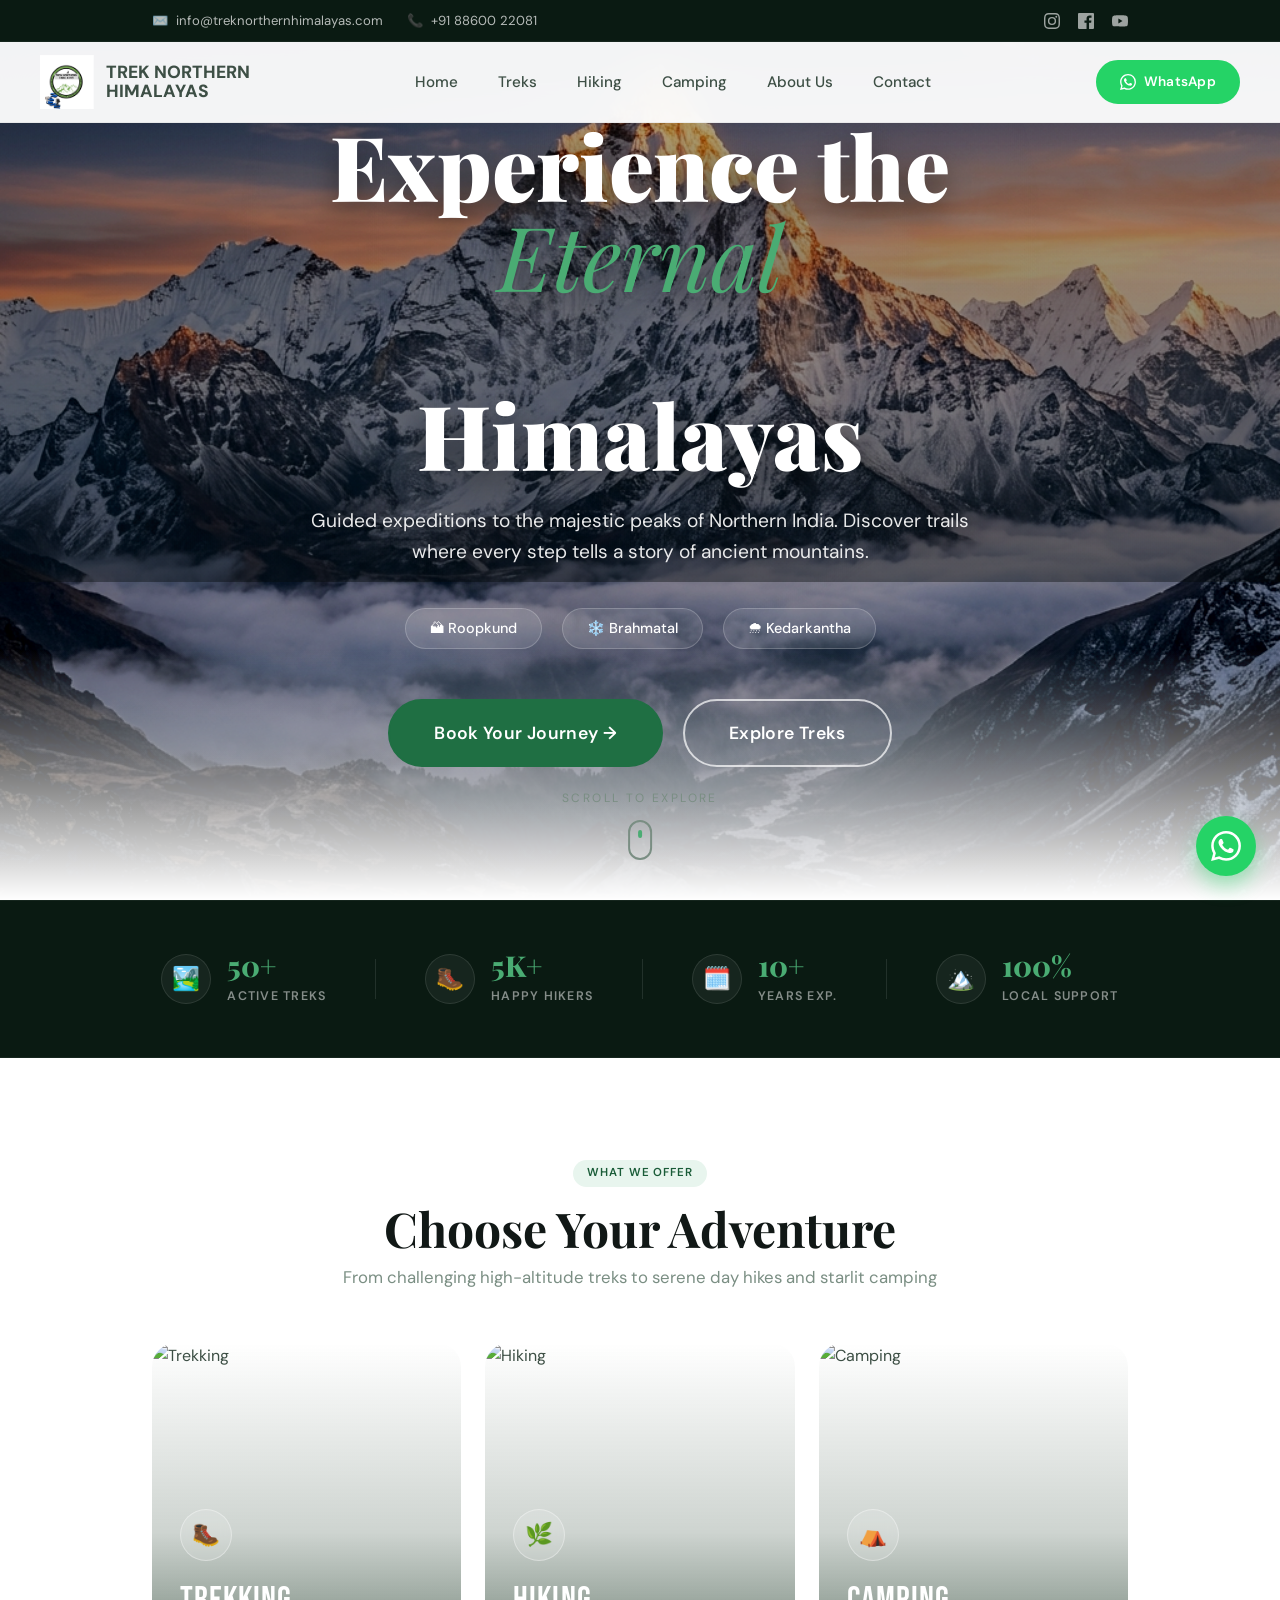
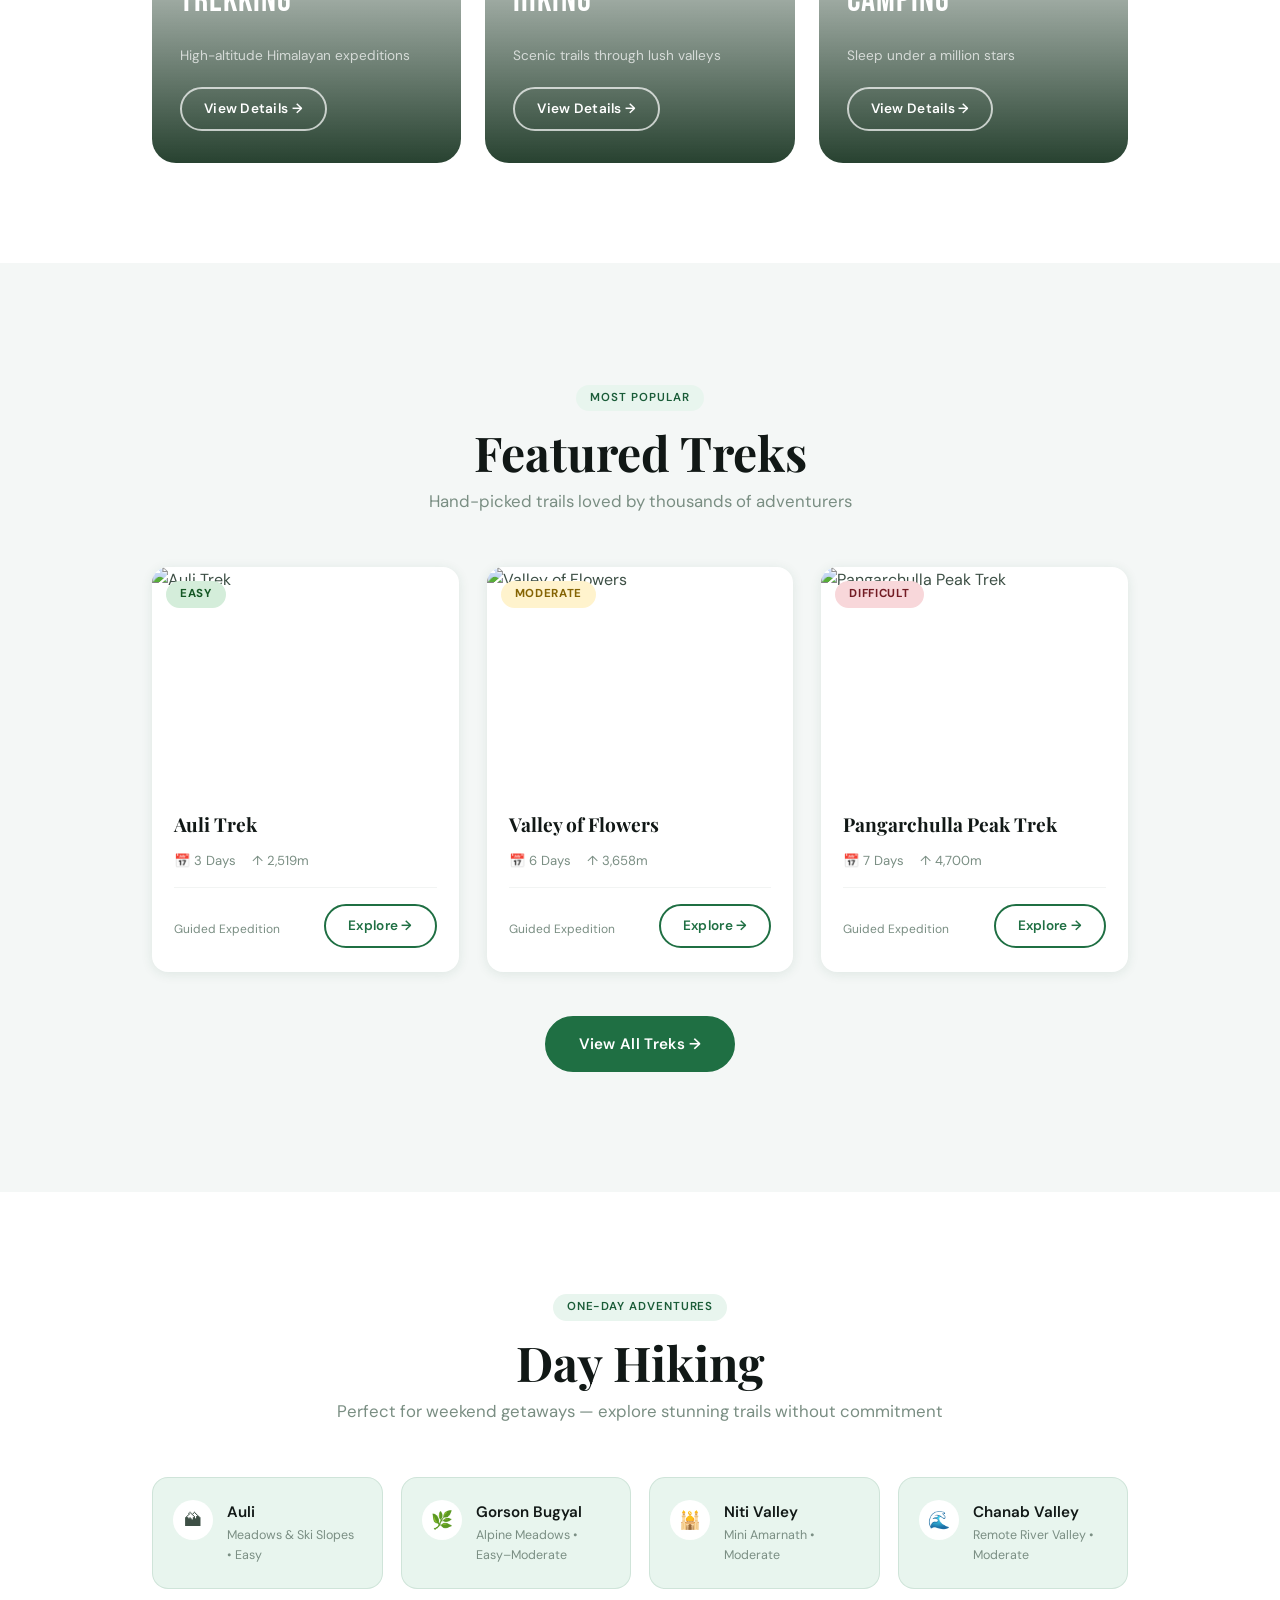
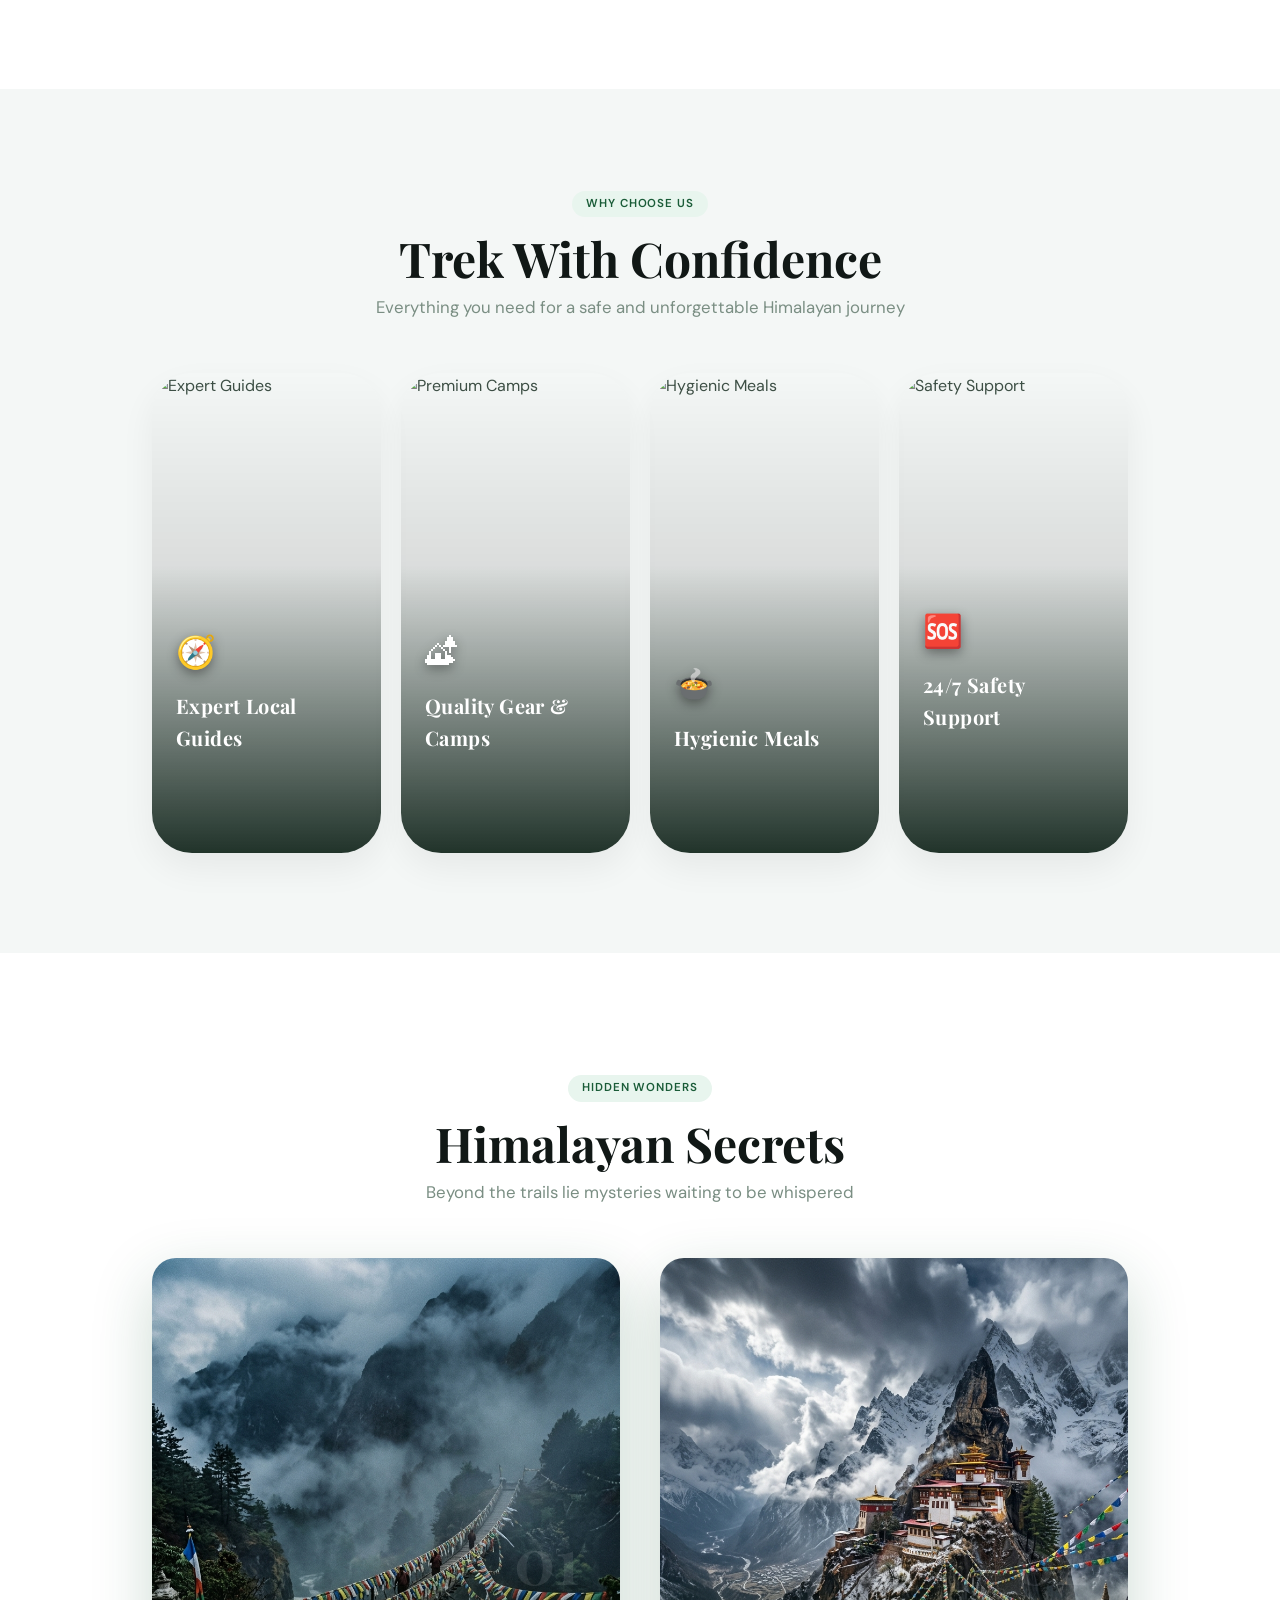
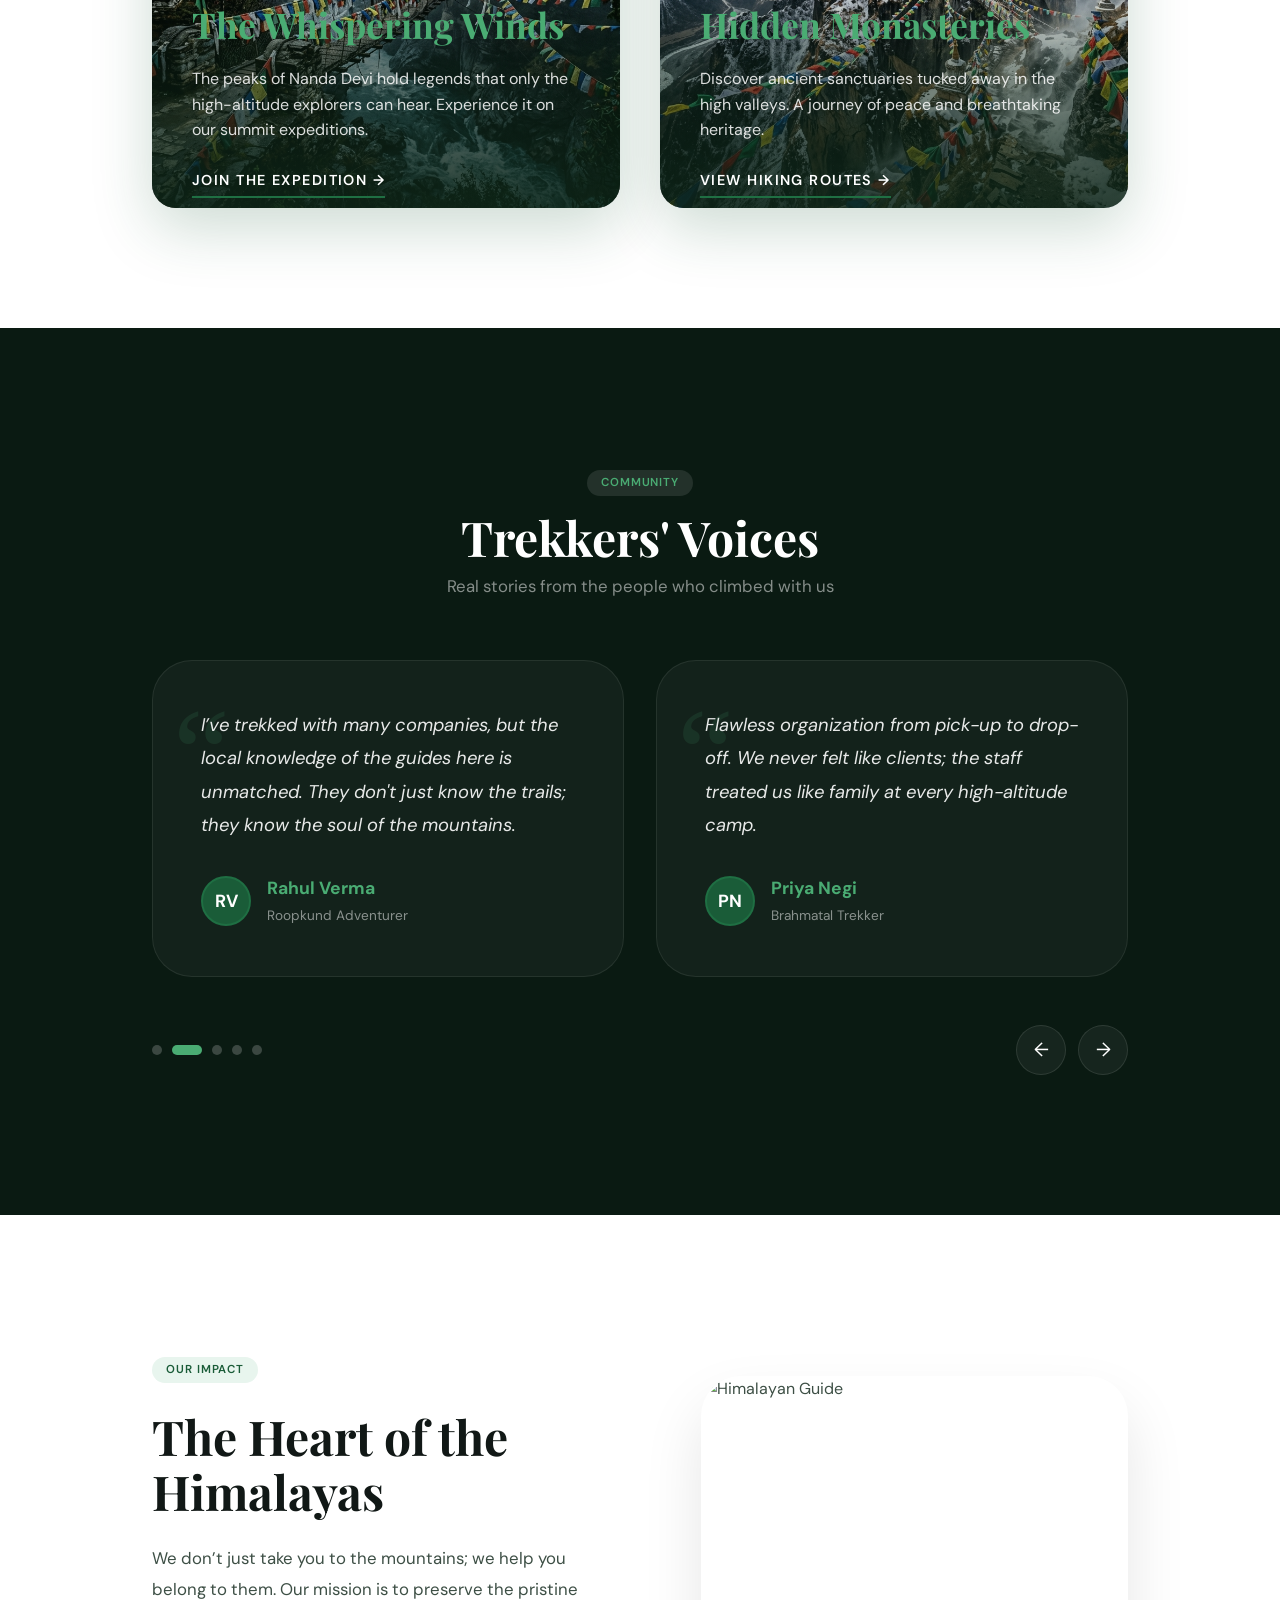
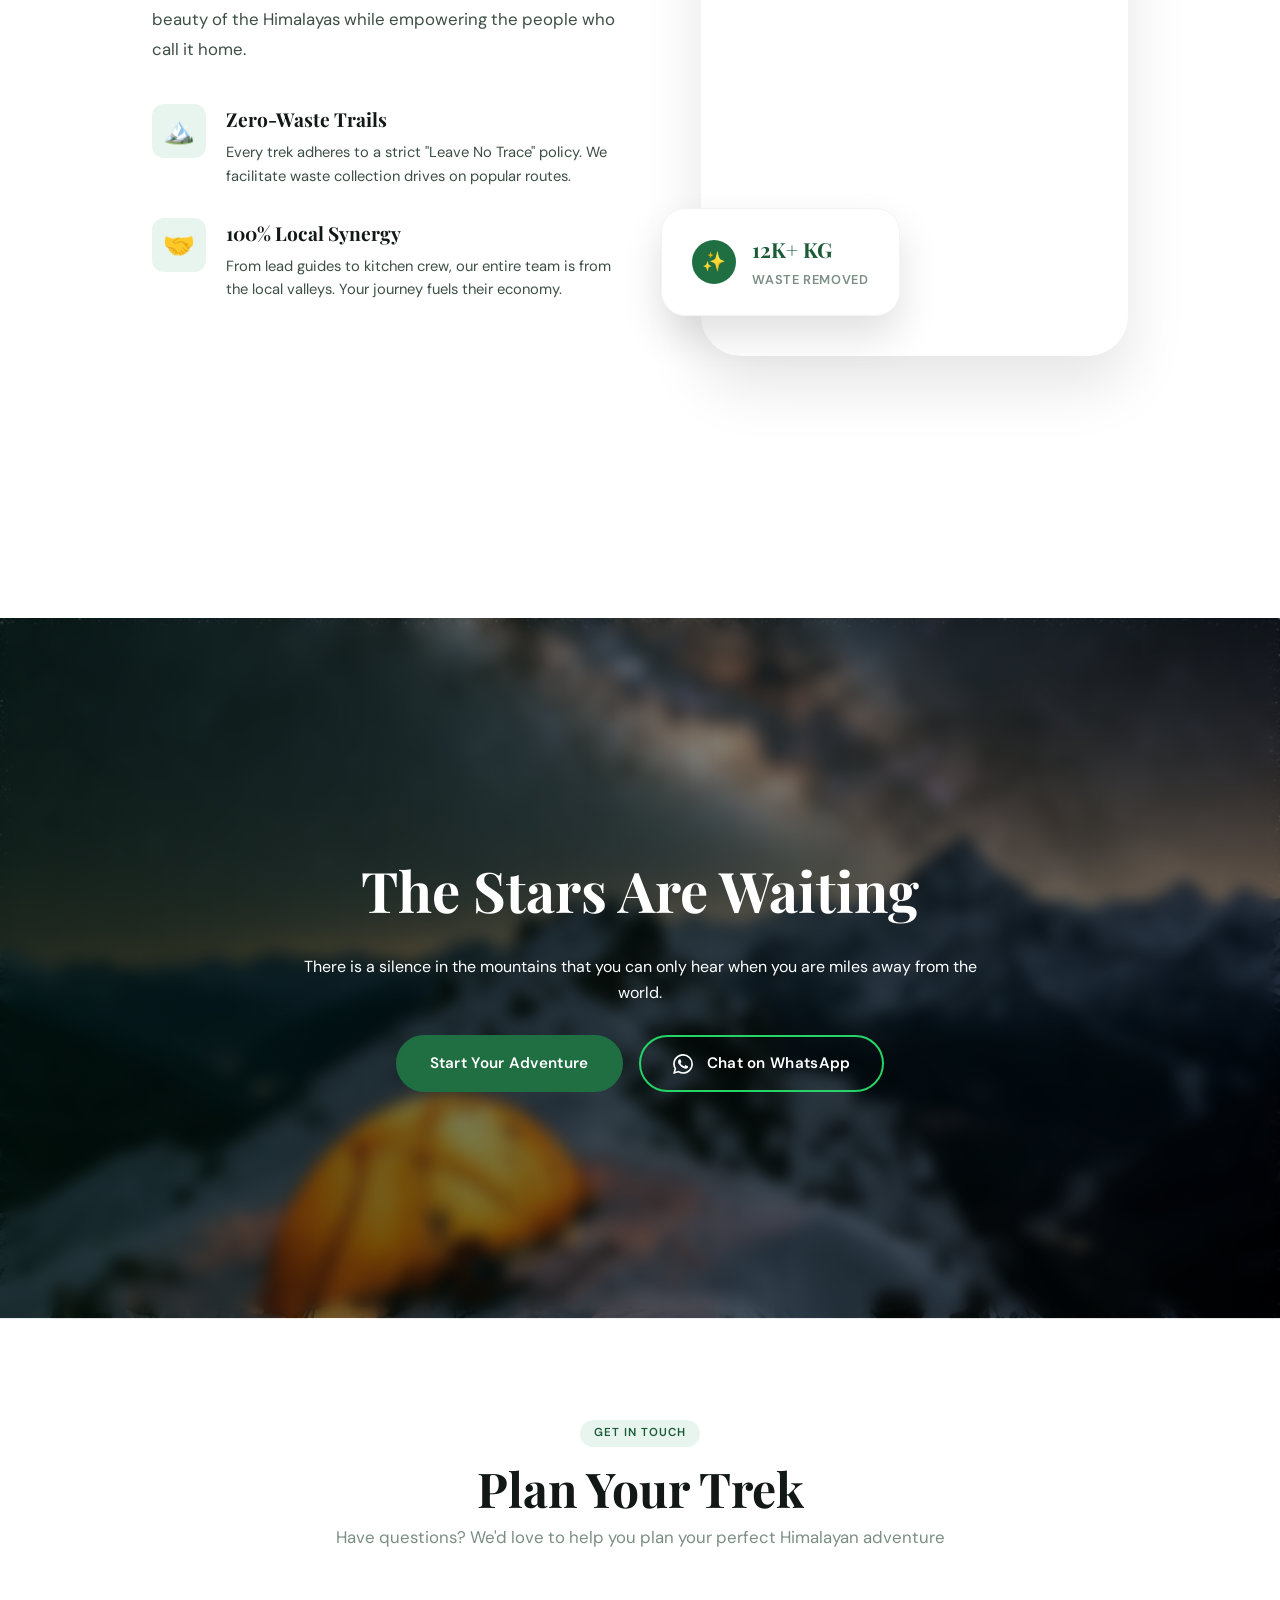
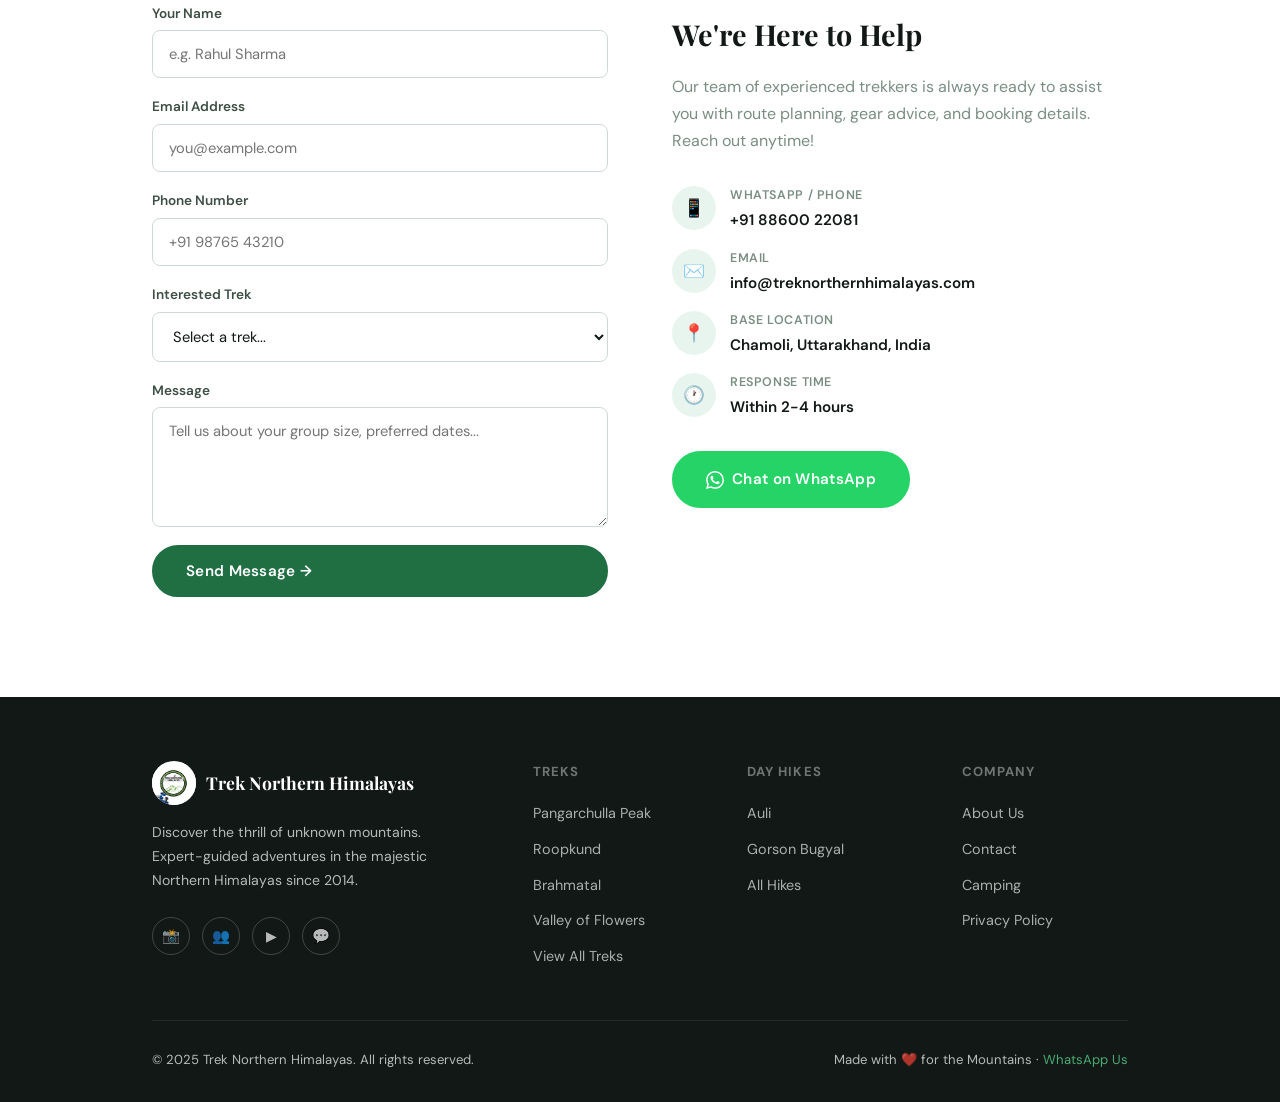
==== commit 356e954d: "Update WhatsApp number to 8860022081 across all files" ====
--- a/index.html
+++ b/index.html
@@ -18,7 +18,7 @@
         <div class="container top-bar-inner">
           <div class="top-contact">
             <a href="mailto:info@treknorthernhimalayas.com"><span>✉️</span> info@treknorthernhimalayas.com</a>
-            <a href="tel:+919999999999"><span>📞</span> +91 99999 99999</a>
+            <a href="tel:+918860022081"><span>📞</span> +91 88600 22081</a>
           </div>
           <div class="top-social">
             <a href="#" aria-label="Instagram">
@@ -58,7 +58,7 @@
             <li><a href="#contact">Contact</a></li>
           </ul>
           <div class="nav-actions">
-            <a class="btn btn-wa btn-sm" href="https://wa.me/919999999999" target="_blank">
+            <a class="btn btn-wa btn-sm" href="https://wa.me/918860022081" target="_blank">
               <svg width="16" height="16" viewBox="0 0 24 24" fill="currentColor">
                 <path
                   d="M17.472 14.382c-.297-.149-1.758-.867-2.03-.967-.273-.099-.471-.148-.67.15-.197.297-.767.966-.94 1.164-.173.199-.347.223-.644.075-.297-.15-1.255-.463-2.39-1.475-.883-.788-1.48-1.761-1.653-2.059-.173-.297-.018-.458.13-.606.134-.133.298-.347.446-.52.149-.174.198-.298.298-.497.099-.198.05-.371-.025-.52-.075-.149-.669-1.612-.916-2.207-.242-.579-.487-.5-.669-.51-.173-.008-.371-.01-.57-.01-.198 0-.52.074-.792.372-.272.297-1.04 1.016-1.04 2.479 0 1.462 1.065 2.875 1.213 3.074.149.198 2.096 3.2 5.077 4.487.709.306 1.262.489 1.694.625.712.227 1.36.195 1.871.118.571-.085 1.758-.719 2.006-1.413.248-.694.248-1.289.173-1.413-.074-.124-.272-.198-.57-.347m-5.421 7.403h-.004a9.87 9.87 0 01-5.031-1.378l-.361-.214-3.741.982.998-3.648-.235-.374a9.86 9.86 0 01-1.51-5.26c.001-5.45 4.436-9.884 9.888-9.884 2.64 0 5.122 1.03 6.988 2.898a9.825 9.825 0 012.893 6.994c-.003 5.45-4.437 9.884-9.885 9.884m8.413-18.297A11.815 11.815 0 0012.05 0C5.495 0 .16 5.335.157 11.892c0 2.096.547 4.142 1.588 5.945L.057 24l6.305-1.654a11.882 11.882 0 005.683 1.448h.005c6.554 0 11.89-5.335 11.893-11.893a11.821 11.821 0 00-3.48-8.413z" />
@@ -80,7 +80,7 @@
       <a href="camping.html">Camping</a>
       <a href="about.html">About Us</a>
       <a href="index.html#contact">Contact</a>
-      <a href="https://wa.me/919999999999" target="_blank" class="btn btn-wa"
+      <a href="https://wa.me/918860022081" target="_blank" class="btn btn-wa"
         style="text-align:center;justify-content:center;">💬 WhatsApp Us</a>
     </div>
   </div>
@@ -483,7 +483,7 @@
         <p>There is a silence in the mountains that you can only hear when you are miles away from the world.</p>
         <div class="cta-buttons-wrap">
           <a href="trekking.html" class="btn btn-primary">Start Your Adventure</a>
-          <a href="https://wa.me/919999999999" target="_blank" class="btn btn-wa-outline">
+          <a href="https://wa.me/918860022081" target="_blank" class="btn btn-wa-outline">
             <svg width="20" height="20" viewBox="0 0 24 24" fill="currentColor" style="margin-right:6px;">
               <path
                 d="M17.472 14.382c-.297-.149-1.758-.867-2.03-.967-.273-.099-.471-.148-.67.15-.197.297-.767.966-.94 1.164-.173.199-.347.223-.644.075-.297-.15-1.255-.463-2.39-1.475-.883-.788-1.48-1.761-1.653-2.059-.173-.297-.018-.458.13-.606.134-.133.298-.347.446-.52.149-.174.198-.298.298-.497.099-.198.05-.371-.025-.52-.075-.149-.669-1.612-.916-2.207-.242-.579-.487-.5-.669-.51-.173-.008-.371-.01-.57-.01-.198 0-.52.074-.792.372-.272.297-1.04 1.016-1.04 2.479 0 1.462 1.065 2.875 1.213 3.074.149.198 2.096 3.2 5.077 4.487.709.306 1.262.489 1.694.625.712.227 1.36.195 1.871.118.571-.085 1.758-.719 2.006-1.413.248-.694.248-1.289.173-1.413-.074-.124-.272-.198-.57-.347m-5.421 7.403h-.004a9.87 9.87 0 01-5.031-1.378l-.361-.214-3.741.982.998-3.648-.235-.374a9.86 9.86 0 01-1.51-5.26c.001-5.45 4.436-9.884 9.888-9.884 2.64 0 5.122 1.03 6.988 2.898a9.825 9.825 0 012.893 6.994c-.003 5.45-4.437 9.884-9.885 9.884m8.413-18.297A11.815 11.815 0 0012.05 0C5.495 0 .16 5.335.157 11.892c0 2.096.547 4.142 1.588 5.945L.057 24l6.305-1.654a11.882 11.882 0 005.683 1.448h.005c6.554 0 11.89-5.335 11.893-11.893a11.821 11.821 0 00-3.48-8.413z" />
@@ -545,7 +545,7 @@
               <div class="contact-detail-icon">📱</div>
               <div>
                 <div class="contact-detail-label">WhatsApp / Phone</div>
-                <div class="contact-detail-value">+91 99999 99999</div>
+                <div class="contact-detail-value">+91 88600 22081</div>
               </div>
             </div>
             <div class="contact-detail-item">
@@ -571,7 +571,7 @@
             </div>
           </div>
           <div style="margin-top:32px;">
-            <a href="https://wa.me/919999999999" target="_blank" class="btn btn-wa">
+            <a href="https://wa.me/918860022081" target="_blank" class="btn btn-wa">
               <svg width="18" height="18" viewBox="0 0 24 24" fill="currentColor">
                 <path
                   d="M17.472 14.382c-.297-.149-1.758-.867-2.03-.967-.273-.099-.471-.148-.67.15-.197.297-.767.966-.94 1.164-.173.199-.347.223-.644.075-.297-.15-1.255-.463-2.39-1.475-.883-.788-1.48-1.761-1.653-2.059-.173-.297-.018-.458.13-.606.134-.133.298-.347.446-.52.149-.174.198-.298.298-.497.099-.198.05-.371-.025-.52-.075-.149-.669-1.612-.916-2.207-.242-.579-.487-.5-.669-.51-.173-.008-.371-.01-.57-.01-.198 0-.52.074-.792.372-.272.297-1.04 1.016-1.04 2.479 0 1.462 1.065 2.875 1.213 3.074.149.198 2.096 3.2 5.077 4.487.709.306 1.262.489 1.694.625.712.227 1.36.195 1.871.118.571-.085 1.758-.719 2.006-1.413.248-.694.248-1.289.173-1.413-.074-.124-.272-.198-.57-.347m-5.421 7.403h-.004a9.87 9.87 0 01-5.031-1.378l-.361-.214-3.741.982.998-3.648-.235-.374a9.86 9.86 0 01-1.51-5.26c.001-5.45 4.436-9.884 9.888-9.884 2.64 0 5.122 1.03 6.988 2.898a9.825 9.825 0 012.893 6.994c-.003 5.45-4.437 9.884-9.885 9.884m8.413-18.297A11.815 11.815 0 0012.05 0C5.495 0 .16 5.335.157 11.892c0 2.096.547 4.142 1.588 5.945L.057 24l6.305-1.654a11.882 11.882 0 005.683 1.448h.005c6.554 0 11.89-5.335 11.893-11.893a11.821 11.821 0 00-3.48-8.413z" />
--- a/style.css
+++ b/style.css
@@ -187,8 +187,6 @@
   right: 0;
   z-index: 2000;
   width: 100%;
-  max-width: 100%;
-  height: 100%;
   transition: var(--transition);
 }
 
